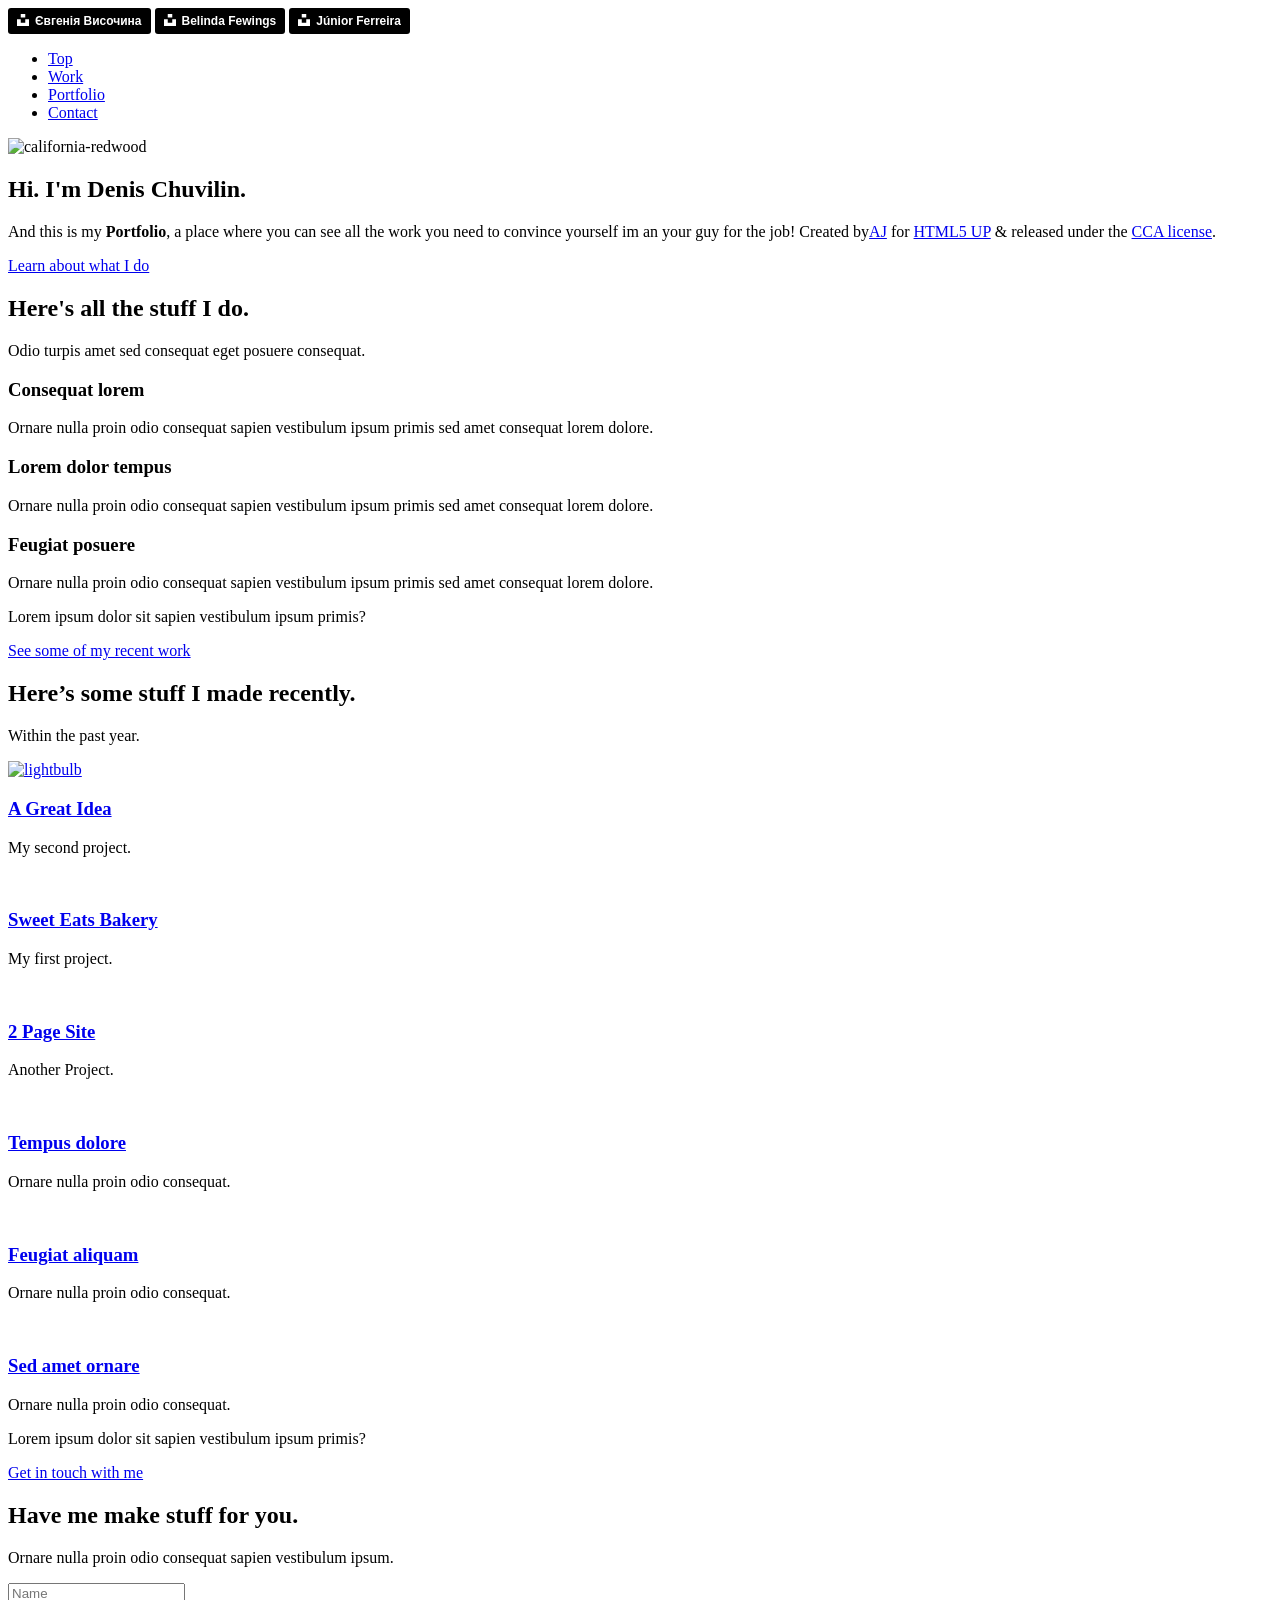
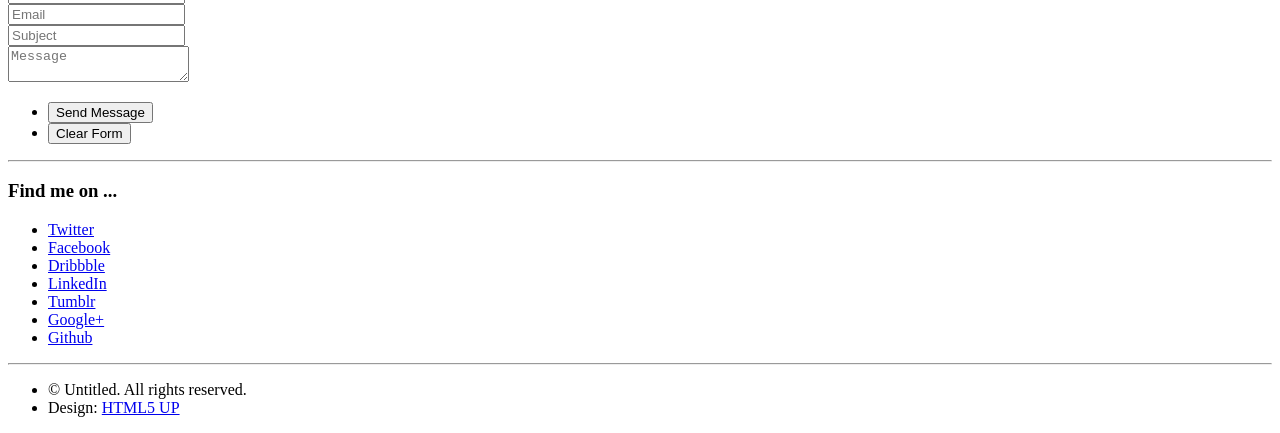
==== index.html @ 0f7bfb8d "Add files via upload" ====
<!DOCTYPE HTML>
<!--
	Miniport by HTML5 UP
	html5up.net | @ajlkn
	Free for personal and commercial use under the CCA 3.0 license (html5up.net/license)
-->
<html>

<head>
	<title>Miniport by HTML5 UP</title>
	<meta charset="utf-8" />
	<meta name="viewport" content="width=device-width, initial-scale=1, user-scalable=no" />
	<link rel="stylesheet" href="assets/css/main.css" />
	<a style="background-color:black;color:white;text-decoration:none;padding:4px 6px;font-family:-apple-system, BlinkMacSystemFont, &quot;San Francisco&quot;, &quot;Helvetica Neue&quot;, Helvetica, Ubuntu, Roboto, Noto, &quot;Segoe UI&quot;, Arial, sans-serif;font-size:12px;font-weight:bold;line-height:1.2;display:inline-block;border-radius:3px"
		href="https://unsplash.com/@eugenivy_reserv?utm_medium=referral&amp;utm_campaign=photographer-credit&amp;utm_content=creditBadge"
		target="_blank" rel="noopener noreferrer"
		title="Download free do whatever you want high-resolution photos from Євгенія Височина"><span
			style="display:inline-block;padding:2px 3px"><svg xmlns="http://www.w3.org/2000/svg"
				style="height:12px;width:auto;position:relative;vertical-align:middle;top:-2px;fill:white"
				viewBox="0 0 32 32">
				<title>unsplash-logo</title>
				<path d="M10 9V0h12v9H10zm12 5h10v18H0V14h10v9h12v-9z"></path>
			</svg></span><span style="display:inline-block;padding:2px 3px">Євгенія Височина</span></a>
	<a style="background-color:black;color:white;text-decoration:none;padding:4px 6px;font-family:-apple-system, BlinkMacSystemFont, &quot;San Francisco&quot;, &quot;Helvetica Neue&quot;, Helvetica, Ubuntu, Roboto, Noto, &quot;Segoe UI&quot;, Arial, sans-serif;font-size:12px;font-weight:bold;line-height:1.2;display:inline-block;border-radius:3px"
		href="https://unsplash.com/@bel2000a?utm_medium=referral&amp;utm_campaign=photographer-credit&amp;utm_content=creditBadge"
		target="_blank" rel="noopener noreferrer"
		title="Download free do whatever you want high-resolution photos from Belinda Fewings"><span
			style="display:inline-block;padding:2px 3px"><svg xmlns="http://www.w3.org/2000/svg"
				style="height:12px;width:auto;position:relative;vertical-align:middle;top:-2px;fill:white"
				viewBox="0 0 32 32">
				<title>unsplash-logo</title>
				<path d="M10 9V0h12v9H10zm12 5h10v18H0V14h10v9h12v-9z"></path>
			</svg></span><span style="display:inline-block;padding:2px 3px">Belinda Fewings</span></a>
	<a style="background-color:black;color:white;text-decoration:none;padding:4px 6px;font-family:-apple-system, BlinkMacSystemFont, &quot;San Francisco&quot;, &quot;Helvetica Neue&quot;, Helvetica, Ubuntu, Roboto, Noto, &quot;Segoe UI&quot;, Arial, sans-serif;font-size:12px;font-weight:bold;line-height:1.2;display:inline-block;border-radius:3px"
		href="https://unsplash.com/@juniorferreir_?utm_medium=referral&amp;utm_campaign=photographer-credit&amp;utm_content=creditBadge"
		target="_blank" rel="noopener noreferrer"
		title="Download free do whatever you want high-resolution photos from Júnior Ferreira"><span
			style="display:inline-block;padding:2px 3px"><svg xmlns="http://www.w3.org/2000/svg"
				style="height:12px;width:auto;position:relative;vertical-align:middle;top:-2px;fill:white"
				viewBox="0 0 32 32">
				<title>unsplash-logo</title>
				<path d="M10 9V0h12v9H10zm12 5h10v18H0V14h10v9h12v-9z"></path>
			</svg></span><span style="display:inline-block;padding:2px 3px">Júnior Ferreira</span></a>
</head>

<body class="is-preload">

	<!-- Nav -->
	<nav id="nav">
		<ul class="container">
			<li><a href="#top">Top</a></li>
			<li><a href="#work">Work</a></li>
			<li><a href="#portfolio">Portfolio</a></li>
			<li><a href="#contact">Contact</a></li>
		</ul>
	</nav>

	<!-- Home -->
	<article id="top" class="wrapper style1">
		<div class="container">
			<div class="row">
				<div class="col-4 col-5-large col-12-medium">
					<span class="image fit"><img src="images/tree.jpg" alt="california-redwood" /></span>
				</div>
				<div class="col-8 col-7-large col-12-medium">
					<header>
						<h1>Hi. I'm <strong>Denis Chuvilin</strong>.</h1>
					</header>
					<p>And this is my <strong>Portfolio</strong>, a place where you can see all the work you need to
						convince yourself im an your guy for the job! Created by<a
							href="http://twitter.com/ajlkn">AJ</a> for <a href="http://html5up.net">HTML5 UP</a> &amp;
						released under the <a href="http://html5up.net/license">CCA license</a>.</p>
					<a href="#work" class="button large scrolly">Learn about what I do</a>
				</div>
			</div>
		</div>
	</article>

	<!-- my Work -->
	<article id="work" class="wrapper style2">
		<div class="container">
			<header>
				<h2>Here's all the stuff I do.</h2>
				<p>Odio turpis amet sed consequat eget posuere consequat.</p>
			</header>
			<div class="row aln-center">
				<div class="col-4 col-6-medium col-12-small">
					<section class="box style1">
						<span class="icon featured fa-comments"></span>
						<h3>Consequat lorem</h3>
						<p>Ornare nulla proin odio consequat sapien vestibulum ipsum primis sed amet consequat lorem
							dolore.</p>
					</section>
				</div>
				<div class="col-4 col-6-medium col-12-small">
					<section class="box style1">
						<span class="icon solid featured fa-camera-retro"></span>
						<h3>Lorem dolor tempus</h3>
						<p>Ornare nulla proin odio consequat sapien vestibulum ipsum primis sed amet consequat lorem
							dolore.</p>
					</section>
				</div>
				<div class="col-4 col-6-medium col-12-small">
					<section class="box style1">
						<span class="icon featured fa-thumbs-up"></span>
						<h3>Feugiat posuere</h3>
						<p>Ornare nulla proin odio consequat sapien vestibulum ipsum primis sed amet consequat lorem
							dolore.</p>
					</section>
				</div>
			</div>
			<footer>
				<p>Lorem ipsum dolor sit sapien vestibulum ipsum primis?</p>
				<a href="#portfolio" class="button large scrolly">See some of my recent work</a>
			</footer>
		</div>
	</article>

	<!-- Portfolio -->
	<article id="portfolio" class="wrapper style3">
		<div class="container">
			<header>
				<h2>Here’s some stuff I made recently.</h2>
				<p>Within the past year.</p>
			</header>
			<div class="row">
				<div class="col-4 col-6-medium col-12-small">
					<article class="box style2">
						<a href="https://github.com/DenisChuvilin/responsive-web-design-I" class="image featured"><img
								src="images/lightbulb.jpg" alt="lightbulb" /></a>
						<h3><a href="#">A Great Idea</a></h3>
						<p>My second project.</p>
					</article>
				</div>
				<div class="col-4 col-6-medium col-12-small">
					<article class="box style2">
						<a href="https://codepen.io/denischuvilin/pen/MWYYoPj" class="image featured"><img
								src="images/cupcake.jpg" alt="" /></a>
						<h3><a href="#">Sweet Eats Bakery</a></h3>
						<p>My first project.</p>
					</article>
				</div>
				<div class="col-4 col-6-medium col-12-small">
					<article class="box style2">
						<a href="https://github.com/DenisChuvilin/Sprint-Challenge--User-Interface"
							class="image featured"><img src="images/two-car.jpg" alt="" /></a>
						<h3><a href="#">2 Page Site</a></h3>
						<p>Another Project.</p>
					</article>
				</div>
				<div class="col-4 col-6-medium col-12-small">
					<article class="box style2">
						<a href="#" class="image featured"><img src="images/pic04.jpg" alt="" /></a>
						<h3><a href="#">Tempus dolore</a></h3>
						<p>Ornare nulla proin odio consequat.</p>
					</article>
				</div>
				<div class="col-4 col-6-medium col-12-small">
					<article class="box style2">
						<a href="#" class="image featured"><img src="images/pic05.jpg" alt="" /></a>
						<h3><a href="#">Feugiat aliquam</a></h3>
						<p>Ornare nulla proin odio consequat.</p>
					</article>
				</div>
				<div class="col-4 col-6-medium col-12-small">
					<article class="box style2">
						<a href="#" class="image featured"><img src="images/pic06.jpg" alt="" /></a>
						<h3><a href="#">Sed amet ornare</a></h3>
						<p>Ornare nulla proin odio consequat.</p>
					</article>
				</div>
			</div>
			<footer>
				<p>Lorem ipsum dolor sit sapien vestibulum ipsum primis?</p>
				<a href="#contact" class="button large scrolly">Get in touch with me</a>
			</footer>
		</div>
	</article>

	<!-- Contact -->
	<article id="contact" class="wrapper style4">
		<div class="container medium">
			<header>
				<h2>Have me make stuff for you.</h2>
				<p>Ornare nulla proin odio consequat sapien vestibulum ipsum.</p>
			</header>
			<div class="row">
				<div class="col-12">
					<form method="post" action="#">
						<div class="row">
							<div class="col-6 col-12-small">
								<input type="text" name="name" id="name" placeholder="Name" />
							</div>
							<div class="col-6 col-12-small">
								<input type="text" name="email" id="email" placeholder="Email" />
							</div>
							<div class="col-12">
								<input type="text" name="subject" id="subject" placeholder="Subject" />
							</div>
							<div class="col-12">
								<textarea name="message" id="message" placeholder="Message"></textarea>
							</div>
							<div class="col-12">
								<ul class="actions">
									<li><input type="submit" value="Send Message" /></li>
									<li><input type="reset" value="Clear Form" class="alt" /></li>
								</ul>
							</div>
						</div>
					</form>
				</div>
				<div class="col-12">
					<hr />
					<h3>Find me on ...</h3>
					<ul class="social">
						<li><a href="#" class="icon brands fa-twitter"><span class="label">Twitter</span></a></li>
						<li><a href="#" class="icon brands fa-facebook-f"><span class="label">Facebook</span></a></li>
						<li><a href="#" class="icon brands fa-dribbble"><span class="label">Dribbble</span></a></li>
						<li><a href="#" class="icon brands fa-linkedin-in"><span class="label">LinkedIn</span></a></li>
						<li><a href="#" class="icon brands fa-tumblr"><span class="label">Tumblr</span></a></li>
						<li><a href="#" class="icon brands fa-google-plus"><span class="label">Google+</span></a></li>
						<li><a href="#" class="icon brands fa-github"><span class="label">Github</span></a></li>
						<!--
								<li><a href="#" class="icon solid fa-rss"><span>RSS</span></a></li>
								<li><a href="#" class="icon brands fa-instagram"><span>Instagram</span></a></li>
								<li><a href="#" class="icon brands fa-foursquare"><span>Foursquare</span></a></li>
								<li><a href="#" class="icon brands fa-skype"><span>Skype</span></a></li>
								<li><a href="#" class="icon brands fa-soundcloud"><span>Soundcloud</span></a></li>
								<li><a href="#" class="icon brands fa-youtube"><span>YouTube</span></a></li>
								<li><a href="#" class="icon brands fa-blogger"><span>Blogger</span></a></li>
								<li><a href="#" class="icon brands fa-flickr"><span>Flickr</span></a></li>
								<li><a href="#" class="icon brands fa-vimeo"><span>Vimeo</span></a></li>
								-->
					</ul>
					<hr />
				</div>
			</div>
			<footer>
				<ul id="copyright">
					<li>&copy; Untitled. All rights reserved.</li>
					<li>Design: <a href="http://html5up.net">HTML5 UP</a></li>
				</ul>
			</footer>
		</div>
	</article>

	<!-- Scripts -->
	<script src="assets/js/jquery.min.js"></script>
	<script src="assets/js/jquery.scrolly.min.js"></script>
	<script src="assets/js/browser.min.js"></script>
	<script src="assets/js/breakpoints.min.js"></script>
	<script src="assets/js/util.js"></script>
	<script src="assets/js/main.js"></script>

</body>

</html>
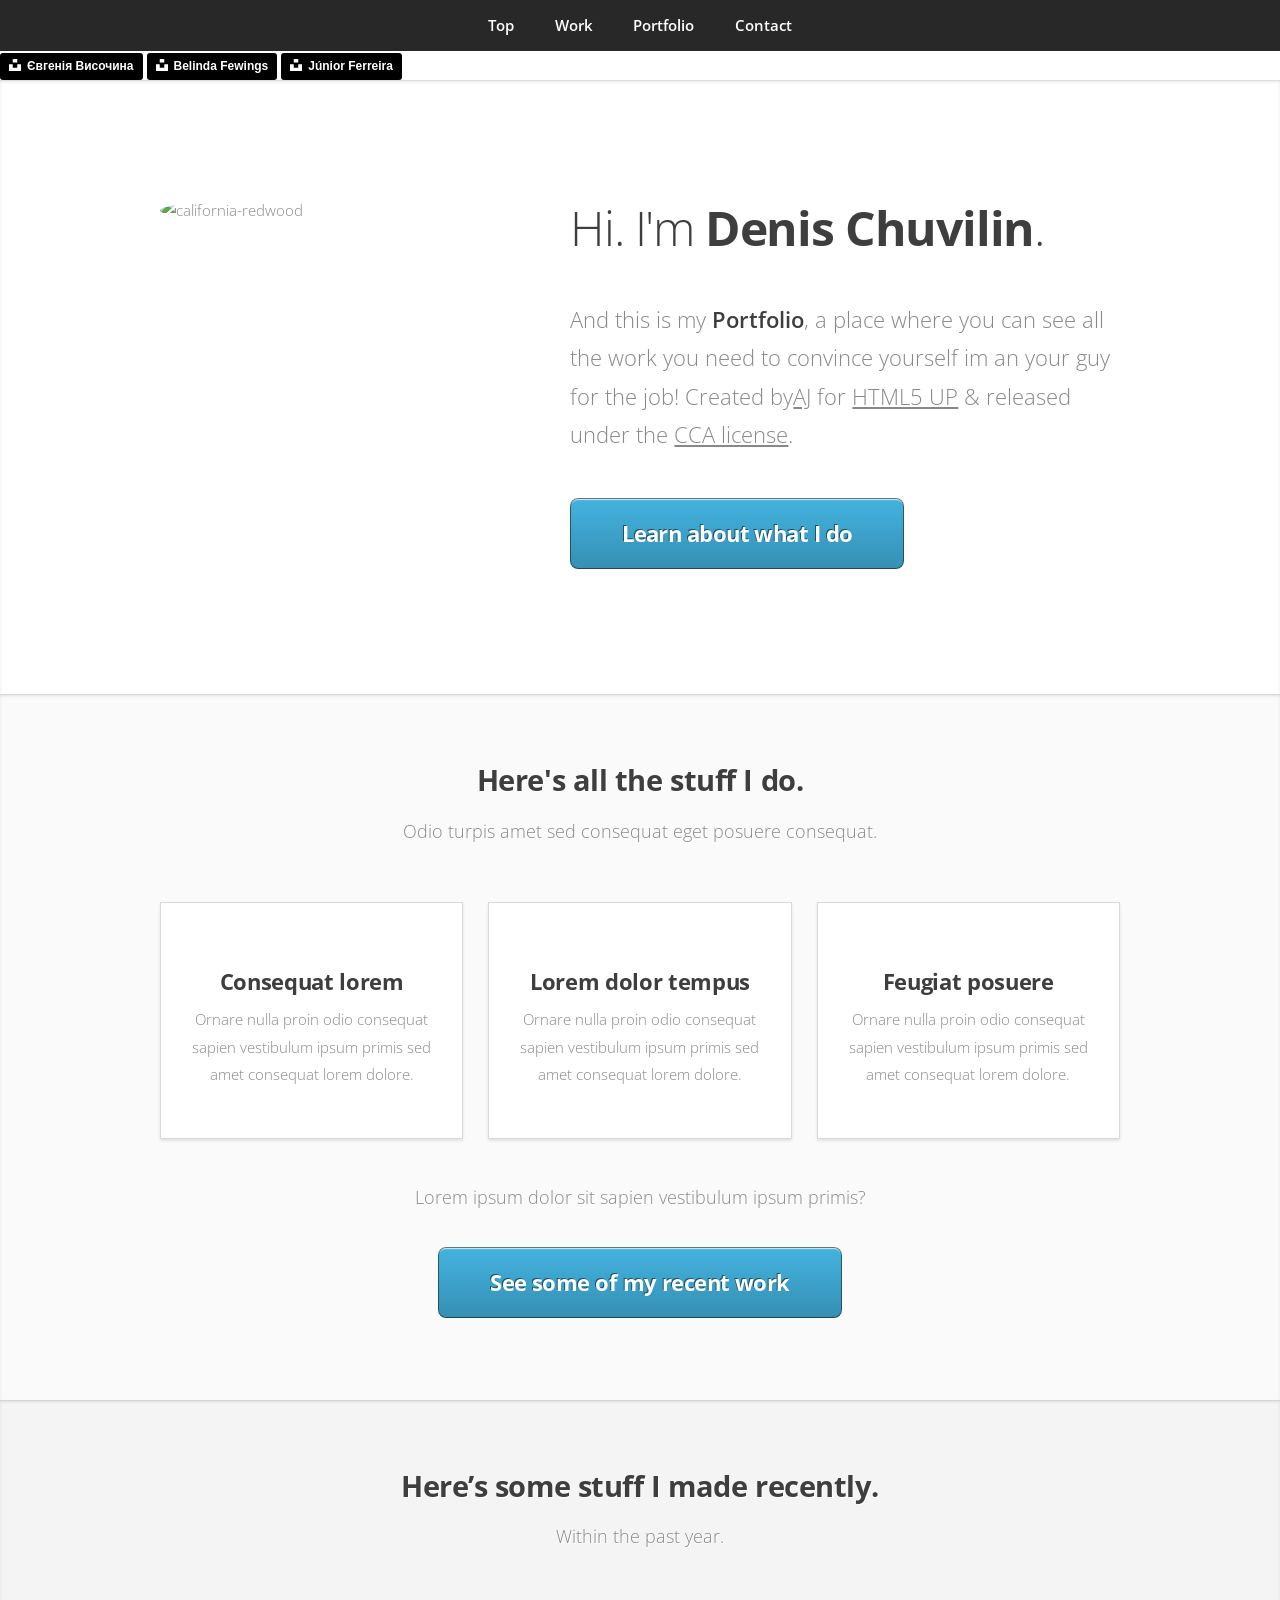
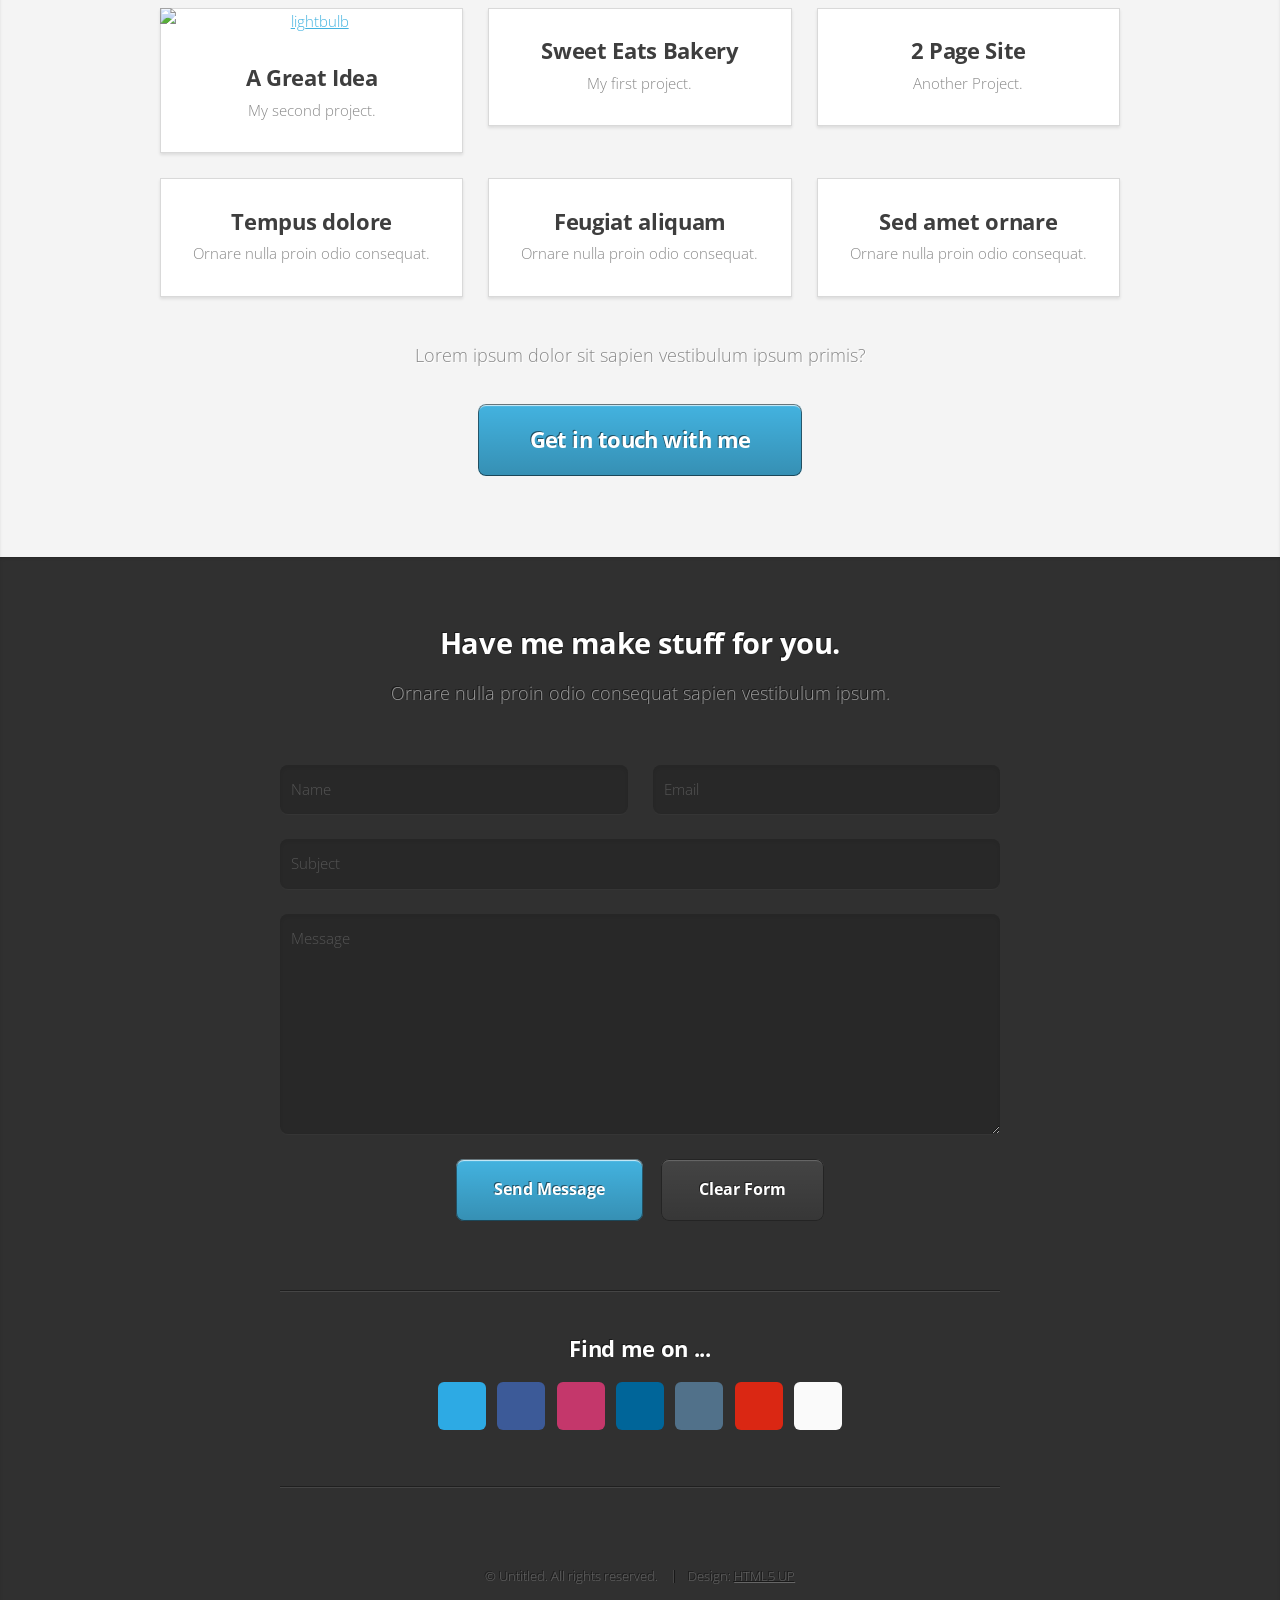
==== commit d26b9910: "Update index.html" ====
--- a/index.html
+++ b/index.html
@@ -10,7 +10,7 @@
 	<title>Miniport by HTML5 UP</title>
 	<meta charset="utf-8" />
 	<meta name="viewport" content="width=device-width, initial-scale=1, user-scalable=no" />
-	<link rel="stylesheet" href="assets/css/main.css" />
+	<link rel="stylesheet" href="main.css" />
 	<a style="background-color:black;color:white;text-decoration:none;padding:4px 6px;font-family:-apple-system, BlinkMacSystemFont, &quot;San Francisco&quot;, &quot;Helvetica Neue&quot;, Helvetica, Ubuntu, Roboto, Noto, &quot;Segoe UI&quot;, Arial, sans-serif;font-size:12px;font-weight:bold;line-height:1.2;display:inline-block;border-radius:3px"
 		href="https://unsplash.com/@eugenivy_reserv?utm_medium=referral&amp;utm_campaign=photographer-credit&amp;utm_content=creditBadge"
 		target="_blank" rel="noopener noreferrer"
@@ -254,4 +254,4 @@
 
 </body>
 
-</html>+</html>
--- a/main.css
+++ b/main.css
@@ -0,0 +1,2455 @@
+@import url("https://fonts.googleapis.com/css?family=Open+Sans:300,300italic,600,600italic,700");
+@import url("fontawesome-all.min.css");
+
+/*
+	Miniport by HTML5 UP
+	html5up.net | @ajlkn
+	Free for personal and commercial use under the CCA 3.0 license (html5up.net/license)
+*/
+
+html, body, div, span, applet, object,
+iframe, h1, h2, h3, h4, h5, h6, p, blockquote,
+pre, a, abbr, acronym, address, big, cite,
+code, del, dfn, em, img, ins, kbd, q, s, samp,
+small, strike, strong, sub, sup, tt, var, b,
+u, i, center, dl, dt, dd, ol, ul, li, fieldset,
+form, label, legend, table, caption, tbody,
+tfoot, thead, tr, th, td, article, aside,
+canvas, details, embed, figure, figcaption,
+footer, header, hgroup, menu, nav, output, ruby,
+section, summary, time, mark, audio, video {
+	margin: 0;
+	padding: 0;
+	border: 0;
+	font-size: 100%;
+	font: inherit;
+	vertical-align: baseline;}
+
+article, aside, details, figcaption, figure,
+footer, header, hgroup, menu, nav, section {
+	display: block;}
+
+body {
+	line-height: 1;
+}
+
+ol, ul {
+	list-style: none;
+}
+
+blockquote, q {
+	quotes: none;
+}
+
+	blockquote:before, blockquote:after, q:before, q:after {
+		content: '';
+		content: none;
+	}
+
+table {
+	border-collapse: collapse;
+	border-spacing: 0;
+}
+
+body {
+	-webkit-text-size-adjust: none;
+}
+
+mark {
+	background-color: transparent;
+	color: inherit;
+}
+
+input::-moz-focus-inner {
+	border: 0;
+	padding: 0;
+}
+
+input, select, textarea {
+	-moz-appearance: none;
+	-webkit-appearance: none;
+	-ms-appearance: none;
+	appearance: none;
+}
+
+/* Basic */
+
+	html {
+		box-sizing: border-box;
+	}
+
+	*, *:before, *:after {
+		box-sizing: inherit;
+	}
+
+	body {
+		padding-top: 3.5em;
+	}
+
+		body.is-preload *, body.is-preload *:before, body.is-preload *:after {
+			-moz-animation: none !important;
+			-webkit-animation: none !important;
+			-ms-animation: none !important;
+			animation: none !important;
+			-moz-transition: none !important;
+			-webkit-transition: none !important;
+			-ms-transition: none !important;
+			transition: none !important;
+		}
+
+	body, input, textarea, select {
+		font-family: 'Open Sans', sans-serif;
+		line-height: 1.85em;
+		color: #888;
+		font-weight: 300;
+		font-size: 13pt;
+	}
+
+	a {
+		-moz-transition: color .2s ease-in-out;
+		-webkit-transition: color .2s ease-in-out;
+		-ms-transition: color .2s ease-in-out;
+		transition: color .2s ease-in-out;
+		color: #43B3E0;
+		text-decoration: underline;
+	}
+
+		a:hover {
+			color: #43bff0 !important;
+		}
+
+		a img {
+			border: 0;
+		}
+
+	b, strong {
+		font-weight: 600;
+		color: #3e3e3e;
+	}
+
+	i, em {
+		font-style: italic;
+	}
+
+	sub {
+		position: relative;
+		top: 0.5em;
+		font-size: 0.8em;
+	}
+
+	sup {
+		position: relative;
+		top: -0.5em;
+		font-size: 0.8em;
+	}
+
+	blockquote {
+		border-left: solid 0.75em #eee;
+		padding: 1em 0 1em 1.5em;
+		font-style: italic;
+	}
+
+	h1, h2, h3, h4, h5, h6 {
+		color: #3e3e3e;
+		margin: 0 0 0.75em 0;
+	}
+
+	h1 a, h2 a, h3 a, h4 a, h5 a, h6 a {
+		text-decoration: none;
+		color: inherit;
+	}
+
+	h2, h3, h4, h5, h6 {
+		font-weight: 700;
+	}
+
+	h1 {
+		font-size: 3.25em;
+		letter-spacing: -0.025em;
+		font-weight: 300;
+	}
+
+		h1 strong {
+			font-weight: 700;
+		}
+
+	h2 {
+		font-size: 2em;
+		letter-spacing: -0.015em;
+	}
+
+	h3 {
+		font-size: 1.5em;
+		letter-spacing: -0.015em;
+	}
+
+	em, i {
+		font-style: italic;
+	}
+
+	br.clear {
+		clear: both;
+	}
+
+	hr {
+		border: 0;
+		border-top: solid 1px #444;
+		border-top-color: rgba(0, 0, 0, 0.35);
+		box-shadow: 0px 1px 0px 0px rgba(255, 255, 255, 0.1);
+		height: 1px;
+		margin: 3em 0;
+	}
+
+	p, ul, ol, dl, table {
+		margin-bottom: 2em;
+	}
+
+	header {
+		margin: 0 0 3em 0;
+	}
+
+		header > p {
+			font-size: 1.25em;
+			margin: 0;
+		}
+
+	footer {
+		margin: 3em 0 0 0;
+	}
+
+		footer > p {
+			font-size: 1.25em;
+		}
+
+/* Container */
+
+	.container {
+		margin: 0 auto;
+		max-width: calc(100% - 50px);
+		width: 1200px;
+	}
+
+		.container.medium {
+			width: 900px;
+		}
+
+		@media screen and (max-width: 1680px) {
+
+			.container {
+				width: 1200px;
+			}
+
+				.container.medium {
+					width: 900px;
+				}
+
+		}
+
+		@media screen and (max-width: 1280px) {
+
+			.container {
+				width: 960px;
+			}
+
+				.container.medium {
+					width: 720px;
+				}
+
+		}
+
+		@media screen and (max-width: 980px) {
+
+			.container {
+				width: 100%;
+			}
+
+				.container.medium {
+					width: 75%;
+				}
+
+		}
+
+		@media screen and (max-width: 736px) {
+
+			.container {
+				width: 100%;
+				max-width: calc(100% - 30px);
+			}
+
+				.container.medium {
+					width: 100%;
+				}
+
+		}
+
+/* Row */
+
+	.row {
+		display: flex;
+		flex-wrap: wrap;
+		align-items: center;
+		box-sizing: border-box;
+		align-items: stretch;
+	}
+
+		.row > * {
+			box-sizing: border-box;
+		}
+
+		.row.gtr-uniform > * > :last-child {
+			margin-bottom: 0;
+		}
+
+		.row.aln-left {
+			justify-content: flex-start;
+		}
+
+		.row.aln-center {
+			justify-content: center;
+		}
+
+		.row.aln-right {
+			justify-content: flex-end;
+		}
+
+		.row.aln-top {
+			align-items: flex-start;
+		}
+
+		.row.aln-middle {
+			align-items: center;
+		}
+
+		.row.aln-bottom {
+			align-items: flex-end;
+		}
+
+		.row > .imp {
+			order: -1;
+		}
+
+		.row > .col-1 {
+			width: 8.33333%;
+		}
+
+		.row > .off-1 {
+			margin-left: 8.33333%;
+		}
+
+		.row > .col-2 {
+			width: 16.66667%;
+		}
+
+		.row > .off-2 {
+			margin-left: 16.66667%;
+		}
+
+		.row > .col-3 {
+			width: 25%;
+		}
+
+		.row > .off-3 {
+			margin-left: 25%;
+		}
+
+		.row > .col-4 {
+			width: 33.33333%;
+		}
+
+		.row > .off-4 {
+			margin-left: 33.33333%;
+		}
+
+		.row > .col-5 {
+			width: 41.66667%;
+		}
+
+		.row > .off-5 {
+			margin-left: 41.66667%;
+		}
+
+		.row > .col-6 {
+			width: 50%;
+		}
+
+		.row > .off-6 {
+			margin-left: 50%;
+		}
+
+		.row > .col-7 {
+			width: 58.33333%;
+		}
+
+		.row > .off-7 {
+			margin-left: 58.33333%;
+		}
+
+		.row > .col-8 {
+			width: 66.66667%;
+		}
+
+		.row > .off-8 {
+			margin-left: 66.66667%;
+		}
+
+		.row > .col-9 {
+			width: 75%;
+		}
+
+		.row > .off-9 {
+			margin-left: 75%;
+		}
+
+		.row > .col-10 {
+			width: 83.33333%;
+		}
+
+		.row > .off-10 {
+			margin-left: 83.33333%;
+		}
+
+		.row > .col-11 {
+			width: 91.66667%;
+		}
+
+		.row > .off-11 {
+			margin-left: 91.66667%;
+		}
+
+		.row > .col-12 {
+			width: 100%;
+		}
+
+		.row > .off-12 {
+			margin-left: 100%;
+		}
+
+		.row.gtr-0 {
+			margin-top: 0px;
+			margin-left: 0px;
+		}
+
+			.row.gtr-0 > * {
+				padding: 0px 0 0 0px;
+			}
+
+			.row.gtr-0.gtr-uniform {
+				margin-top: 0px;
+			}
+
+				.row.gtr-0.gtr-uniform > * {
+					padding-top: 0px;
+				}
+
+		.row.gtr-25 {
+			margin-top: -6.25px;
+			margin-left: -6.25px;
+		}
+
+			.row.gtr-25 > * {
+				padding: 6.25px 0 0 6.25px;
+			}
+
+			.row.gtr-25.gtr-uniform {
+				margin-top: -6.25px;
+			}
+
+				.row.gtr-25.gtr-uniform > * {
+					padding-top: 6.25px;
+				}
+
+		.row.gtr-50 {
+			margin-top: -12.5px;
+			margin-left: -12.5px;
+		}
+
+			.row.gtr-50 > * {
+				padding: 12.5px 0 0 12.5px;
+			}
+
+			.row.gtr-50.gtr-uniform {
+				margin-top: -12.5px;
+			}
+
+				.row.gtr-50.gtr-uniform > * {
+					padding-top: 12.5px;
+				}
+
+		.row {
+			margin-top: -25px;
+			margin-left: -25px;
+		}
+
+			.row > * {
+				padding: 25px 0 0 25px;
+			}
+
+			.row.gtr-uniform {
+				margin-top: -25px;
+			}
+
+				.row.gtr-uniform > * {
+					padding-top: 25px;
+				}
+
+		.row.gtr-150 {
+			margin-top: -37.5px;
+			margin-left: -37.5px;
+		}
+
+			.row.gtr-150 > * {
+				padding: 37.5px 0 0 37.5px;
+			}
+
+			.row.gtr-150.gtr-uniform {
+				margin-top: -37.5px;
+			}
+
+				.row.gtr-150.gtr-uniform > * {
+					padding-top: 37.5px;
+				}
+
+		.row.gtr-200 {
+			margin-top: -50px;
+			margin-left: -50px;
+		}
+
+			.row.gtr-200 > * {
+				padding: 50px 0 0 50px;
+			}
+
+			.row.gtr-200.gtr-uniform {
+				margin-top: -50px;
+			}
+
+				.row.gtr-200.gtr-uniform > * {
+					padding-top: 50px;
+				}
+
+		@media screen and (max-width: 1680px) {
+
+			.row {
+				display: flex;
+				flex-wrap: wrap;
+				box-sizing: border-box;
+				align-items: stretch;
+			}
+
+				.row > * {
+					box-sizing: border-box;
+				}
+
+				.row.gtr-uniform > * > :last-child {
+					margin-bottom: 0;
+				}
+
+				.row.aln-left {
+					justify-content: flex-start;
+				}
+
+				.row.aln-center {
+					justify-content: center;
+				}
+
+				.row.aln-right {
+					justify-content: flex-end;
+				}
+
+				.row.aln-top {
+					align-items: flex-start;
+				}
+
+				.row.aln-middle {
+					align-items: center;
+				}
+
+				.row.aln-bottom {
+					align-items: flex-end;
+				}
+
+				.row > .imp-xlarge {
+					order: -1;
+				}
+
+				.row > .col-1-xlarge {
+					width: 8.33333%;
+				}
+
+				.row > .off-1-xlarge {
+					margin-left: 8.33333%;
+				}
+
+				.row > .col-2-xlarge {
+					width: 16.66667%;
+				}
+
+				.row > .off-2-xlarge {
+					margin-left: 16.66667%;
+				}
+
+				.row > .col-3-xlarge {
+					width: 25%;
+				}
+
+				.row > .off-3-xlarge {
+					margin-left: 25%;
+				}
+
+				.row > .col-4-xlarge {
+					width: 33.33333%;
+				}
+
+				.row > .off-4-xlarge {
+					margin-left: 33.33333%;
+				}
+
+				.row > .col-5-xlarge {
+					width: 41.66667%;
+				}
+
+				.row > .off-5-xlarge {
+					margin-left: 41.66667%;
+				}
+
+				.row > .col-6-xlarge {
+					width: 50%;
+				}
+
+				.row > .off-6-xlarge {
+					margin-left: 50%;
+				}
+
+				.row > .col-7-xlarge {
+					width: 58.33333%;
+				}
+
+				.row > .off-7-xlarge {
+					margin-left: 58.33333%;
+				}
+
+				.row > .col-8-xlarge {
+					width: 66.66667%;
+				}
+
+				.row > .off-8-xlarge {
+					margin-left: 66.66667%;
+				}
+
+				.row > .col-9-xlarge {
+					width: 75%;
+				}
+
+				.row > .off-9-xlarge {
+					margin-left: 75%;
+				}
+
+				.row > .col-10-xlarge {
+					width: 83.33333%;
+				}
+
+				.row > .off-10-xlarge {
+					margin-left: 83.33333%;
+				}
+
+				.row > .col-11-xlarge {
+					width: 91.66667%;
+				}
+
+				.row > .off-11-xlarge {
+					margin-left: 91.66667%;
+				}
+
+				.row > .col-12-xlarge {
+					width: 100%;
+				}
+
+				.row > .off-12-xlarge {
+					margin-left: 100%;
+				}
+
+				.row.gtr-0 {
+					margin-top: 0px;
+					margin-left: 0px;
+				}
+
+					.row.gtr-0 > * {
+						padding: 0px 0 0 0px;
+					}
+
+					.row.gtr-0.gtr-uniform {
+						margin-top: 0px;
+					}
+
+						.row.gtr-0.gtr-uniform > * {
+							padding-top: 0px;
+						}
+
+				.row.gtr-25 {
+					margin-top: -6.25px;
+					margin-left: -6.25px;
+				}
+
+					.row.gtr-25 > * {
+						padding: 6.25px 0 0 6.25px;
+					}
+
+					.row.gtr-25.gtr-uniform {
+						margin-top: -6.25px;
+					}
+
+						.row.gtr-25.gtr-uniform > * {
+							padding-top: 6.25px;
+						}
+
+				.row.gtr-50 {
+					margin-top: -12.5px;
+					margin-left: -12.5px;
+				}
+
+					.row.gtr-50 > * {
+						padding: 12.5px 0 0 12.5px;
+					}
+
+					.row.gtr-50.gtr-uniform {
+						margin-top: -12.5px;
+					}
+
+						.row.gtr-50.gtr-uniform > * {
+							padding-top: 12.5px;
+						}
+
+				.row {
+					margin-top: -25px;
+					margin-left: -25px;
+				}
+
+					.row > * {
+						padding: 25px 0 0 25px;
+					}
+
+					.row.gtr-uniform {
+						margin-top: -25px;
+					}
+
+						.row.gtr-uniform > * {
+							padding-top: 25px;
+						}
+
+				.row.gtr-150 {
+					margin-top: -37.5px;
+					margin-left: -37.5px;
+				}
+
+					.row.gtr-150 > * {
+						padding: 37.5px 0 0 37.5px;
+					}
+
+					.row.gtr-150.gtr-uniform {
+						margin-top: -37.5px;
+					}
+
+						.row.gtr-150.gtr-uniform > * {
+							padding-top: 37.5px;
+						}
+
+				.row.gtr-200 {
+					margin-top: -50px;
+					margin-left: -50px;
+				}
+
+					.row.gtr-200 > * {
+						padding: 50px 0 0 50px;
+					}
+
+					.row.gtr-200.gtr-uniform {
+						margin-top: -50px;
+					}
+
+						.row.gtr-200.gtr-uniform > * {
+							padding-top: 50px;
+						}
+
+		}
+
+		@media screen and (max-width: 1280px) {
+
+			.row {
+				display: flex;
+				flex-wrap: wrap;
+				box-sizing: border-box;
+				align-items: stretch;
+			}
+
+				.row > * {
+					box-sizing: border-box;
+				}
+
+				.row.gtr-uniform > * > :last-child {
+					margin-bottom: 0;
+				}
+
+				.row.aln-left {
+					justify-content: flex-start;
+				}
+
+				.row.aln-center {
+					justify-content: center;
+				}
+
+				.row.aln-right {
+					justify-content: flex-end;
+				}
+
+				.row.aln-top {
+					align-items: flex-start;
+				}
+
+				.row.aln-middle {
+					align-items: center;
+				}
+
+				.row.aln-bottom {
+					align-items: flex-end;
+				}
+
+				.row > .imp-large {
+					order: -1;
+				}
+
+				.row > .col-1-large {
+					width: 8.33333%;
+				}
+
+				.row > .off-1-large {
+					margin-left: 8.33333%;
+				}
+
+				.row > .col-2-large {
+					width: 16.66667%;
+				}
+
+				.row > .off-2-large {
+					margin-left: 16.66667%;
+				}
+
+				.row > .col-3-large {
+					width: 25%;
+				}
+
+				.row > .off-3-large {
+					margin-left: 25%;
+				}
+
+				.row > .col-4-large {
+					width: 33.33333%;
+				}
+
+				.row > .off-4-large {
+					margin-left: 33.33333%;
+				}
+
+				.row > .col-5-large {
+					width: 41.66667%;
+				}
+
+				.row > .off-5-large {
+					margin-left: 41.66667%;
+				}
+
+				.row > .col-6-large {
+					width: 50%;
+				}
+
+				.row > .off-6-large {
+					margin-left: 50%;
+				}
+
+				.row > .col-7-large {
+					width: 58.33333%;
+				}
+
+				.row > .off-7-large {
+					margin-left: 58.33333%;
+				}
+
+				.row > .col-8-large {
+					width: 66.66667%;
+				}
+
+				.row > .off-8-large {
+					margin-left: 66.66667%;
+				}
+
+				.row > .col-9-large {
+					width: 75%;
+				}
+
+				.row > .off-9-large {
+					margin-left: 75%;
+				}
+
+				.row > .col-10-large {
+					width: 83.33333%;
+				}
+
+				.row > .off-10-large {
+					margin-left: 83.33333%;
+				}
+
+				.row > .col-11-large {
+					width: 91.66667%;
+				}
+
+				.row > .off-11-large {
+					margin-left: 91.66667%;
+				}
+
+				.row > .col-12-large {
+					width: 100%;
+				}
+
+				.row > .off-12-large {
+					margin-left: 100%;
+				}
+
+				.row.gtr-0 {
+					margin-top: 0px;
+					margin-left: 0px;
+				}
+
+					.row.gtr-0 > * {
+						padding: 0px 0 0 0px;
+					}
+
+					.row.gtr-0.gtr-uniform {
+						margin-top: 0px;
+					}
+
+						.row.gtr-0.gtr-uniform > * {
+							padding-top: 0px;
+						}
+
+				.row.gtr-25 {
+					margin-top: -6.25px;
+					margin-left: -6.25px;
+				}
+
+					.row.gtr-25 > * {
+						padding: 6.25px 0 0 6.25px;
+					}
+
+					.row.gtr-25.gtr-uniform {
+						margin-top: -6.25px;
+					}
+
+						.row.gtr-25.gtr-uniform > * {
+							padding-top: 6.25px;
+						}
+
+				.row.gtr-50 {
+					margin-top: -12.5px;
+					margin-left: -12.5px;
+				}
+
+					.row.gtr-50 > * {
+						padding: 12.5px 0 0 12.5px;
+					}
+
+					.row.gtr-50.gtr-uniform {
+						margin-top: -12.5px;
+					}
+
+						.row.gtr-50.gtr-uniform > * {
+							padding-top: 12.5px;
+						}
+
+				.row {
+					margin-top: -25px;
+					margin-left: -25px;
+				}
+
+					.row > * {
+						padding: 25px 0 0 25px;
+					}
+
+					.row.gtr-uniform {
+						margin-top: -25px;
+					}
+
+						.row.gtr-uniform > * {
+							padding-top: 25px;
+						}
+
+				.row.gtr-150 {
+					margin-top: -37.5px;
+					margin-left: -37.5px;
+				}
+
+					.row.gtr-150 > * {
+						padding: 37.5px 0 0 37.5px;
+					}
+
+					.row.gtr-150.gtr-uniform {
+						margin-top: -37.5px;
+					}
+
+						.row.gtr-150.gtr-uniform > * {
+							padding-top: 37.5px;
+						}
+
+				.row.gtr-200 {
+					margin-top: -50px;
+					margin-left: -50px;
+				}
+
+					.row.gtr-200 > * {
+						padding: 50px 0 0 50px;
+					}
+
+					.row.gtr-200.gtr-uniform {
+						margin-top: -50px;
+					}
+
+						.row.gtr-200.gtr-uniform > * {
+							padding-top: 50px;
+						}
+
+		}
+
+		@media screen and (max-width: 980px) {
+
+			.row {
+				display: flex;
+				flex-wrap: wrap;
+				box-sizing: border-box;
+				align-items: stretch;
+			}
+
+				.row > * {
+					box-sizing: border-box;
+				}
+
+				.row.gtr-uniform > * > :last-child {
+					margin-bottom: 0;
+				}
+
+				.row.aln-left {
+					justify-content: flex-start;
+				}
+
+				.row.aln-center {
+					justify-content: center;
+				}
+
+				.row.aln-right {
+					justify-content: flex-end;
+				}
+
+				.row.aln-top {
+					align-items: flex-start;
+				}
+
+				.row.aln-middle {
+					align-items: center;
+				}
+
+				.row.aln-bottom {
+					align-items: flex-end;
+				}
+
+				.row > .imp-medium {
+					order: -1;
+				}
+
+				.row > .col-1-medium {
+					width: 8.33333%;
+				}
+
+				.row > .off-1-medium {
+					margin-left: 8.33333%;
+				}
+
+				.row > .col-2-medium {
+					width: 16.66667%;
+				}
+
+				.row > .off-2-medium {
+					margin-left: 16.66667%;
+				}
+
+				.row > .col-3-medium {
+					width: 25%;
+				}
+
+				.row > .off-3-medium {
+					margin-left: 25%;
+				}
+
+				.row > .col-4-medium {
+					width: 33.33333%;
+				}
+
+				.row > .off-4-medium {
+					margin-left: 33.33333%;
+				}
+
+				.row > .col-5-medium {
+					width: 41.66667%;
+				}
+
+				.row > .off-5-medium {
+					margin-left: 41.66667%;
+				}
+
+				.row > .col-6-medium {
+					width: 50%;
+				}
+
+				.row > .off-6-medium {
+					margin-left: 50%;
+				}
+
+				.row > .col-7-medium {
+					width: 58.33333%;
+				}
+
+				.row > .off-7-medium {
+					margin-left: 58.33333%;
+				}
+
+				.row > .col-8-medium {
+					width: 66.66667%;
+				}
+
+				.row > .off-8-medium {
+					margin-left: 66.66667%;
+				}
+
+				.row > .col-9-medium {
+					width: 75%;
+				}
+
+				.row > .off-9-medium {
+					margin-left: 75%;
+				}
+
+				.row > .col-10-medium {
+					width: 83.33333%;
+				}
+
+				.row > .off-10-medium {
+					margin-left: 83.33333%;
+				}
+
+				.row > .col-11-medium {
+					width: 91.66667%;
+				}
+
+				.row > .off-11-medium {
+					margin-left: 91.66667%;
+				}
+
+				.row > .col-12-medium {
+					width: 100%;
+					border-radius: 50%;
+					height: 100px;
+					width: 100px;
+					overflow: hidden;
+					display: flex;
+					justify-content: center;
+					align-items: center;	
+				}
+
+				.row > .off-12-medium {
+					margin-left: 100%;
+				}
+
+				.row.gtr-0 {
+					margin-top: 0px;
+					margin-left: 0px;
+				}
+
+					.row.gtr-0 > * {
+						padding: 0px 0 0 0px;
+					}
+
+					.row.gtr-0.gtr-uniform {
+						margin-top: 0px;
+					}
+
+						.row.gtr-0.gtr-uniform > * {
+							padding-top: 0px;
+						}
+
+				.row.gtr-25 {
+					margin-top: -6.25px;
+					margin-left: -6.25px;
+				}
+
+					.row.gtr-25 > * {
+						padding: 6.25px 0 0 6.25px;
+					}
+
+					.row.gtr-25.gtr-uniform {
+						margin-top: -6.25px;
+					}
+
+						.row.gtr-25.gtr-uniform > * {
+							padding-top: 6.25px;
+						}
+
+				.row.gtr-50 {
+					margin-top: -12.5px;
+					margin-left: -12.5px;
+				}
+
+					.row.gtr-50 > * {
+						padding: 12.5px 0 0 12.5px;
+					}
+
+					.row.gtr-50.gtr-uniform {
+						margin-top: -12.5px;
+					}
+
+						.row.gtr-50.gtr-uniform > * {
+							padding-top: 12.5px;
+						}
+
+				.row {
+					margin-top: -25px;
+					margin-left: -25px;
+				}
+
+					.row > * {
+						padding: 25px 0 0 25px;
+					}
+
+					.row.gtr-uniform {
+						margin-top: -25px;
+					}
+
+						.row.gtr-uniform > * {
+							padding-top: 25px;
+						}
+
+				.row.gtr-150 {
+					margin-top: -37.5px;
+					margin-left: -37.5px;
+				}
+
+					.row.gtr-150 > * {
+						padding: 37.5px 0 0 37.5px;
+					}
+
+					.row.gtr-150.gtr-uniform {
+						margin-top: -37.5px;
+					}
+
+						.row.gtr-150.gtr-uniform > * {
+							padding-top: 37.5px;
+						}
+
+				.row.gtr-200 {
+					margin-top: -50px;
+					margin-left: -50px;
+				}
+
+					.row.gtr-200 > * {
+						padding: 50px 0 0 50px;
+					}
+
+					.row.gtr-200.gtr-uniform {
+						margin-top: -50px;
+					}
+
+						.row.gtr-200.gtr-uniform > * {
+							padding-top: 50px;
+						}
+
+		}
+
+		@media screen and (max-width: 736px) {
+
+			.row {
+				display: flex;
+				flex-wrap: wrap;
+				box-sizing: border-box;
+				align-items: stretch;
+			}
+
+				.row > * {
+					box-sizing: border-box;
+				}
+
+				.row.gtr-uniform > * > :last-child {
+					margin-bottom: 0;
+				}
+
+				.row.aln-left {
+					justify-content: flex-start;
+				}
+
+				.row.aln-center {
+					justify-content: center;
+				}
+
+				.row.aln-right {
+					justify-content: flex-end;
+				}
+
+				.row.aln-top {
+					align-items: flex-start;
+				}
+
+				.row.aln-middle {
+					align-items: center;
+				}
+
+				.row.aln-bottom {
+					align-items: flex-end;
+				}
+
+				.row > .imp-small {
+					order: -1;
+				}
+
+				.row > .col-1-small {
+					width: 8.33333%;
+				}
+
+				.row > .off-1-small {
+					margin-left: 8.33333%;
+				}
+
+				.row > .col-2-small {
+					width: 16.66667%;
+				}
+
+				.row > .off-2-small {
+					margin-left: 16.66667%;
+				}
+
+				.row > .col-3-small {
+					width: 25%;
+				}
+
+				.row > .off-3-small {
+					margin-left: 25%;
+				}
+
+				.row > .col-4-small {
+					width: 33.33333%;
+				}
+
+				.row > .off-4-small {
+					margin-left: 33.33333%;
+				}
+
+				.row > .col-5-small {
+					width: 41.66667%;
+				}
+
+				.row > .off-5-small {
+					margin-left: 41.66667%;
+				}
+
+				.row > .col-6-small {
+					width: 50%;
+				}
+
+				.row > .off-6-small {
+					margin-left: 50%;
+				}
+
+				.row > .col-7-small {
+					width: 58.33333%;
+				}
+
+				.row > .off-7-small {
+					margin-left: 58.33333%;
+				}
+
+				.row > .col-8-small {
+					width: 66.66667%;
+				}
+
+				.row > .off-8-small {
+					margin-left: 66.66667%;
+				}
+
+				.row > .col-9-small {
+					width: 75%;
+				}
+
+				.row > .off-9-small {
+					margin-left: 75%;
+				}
+
+				.row > .col-10-small {
+					width: 83.33333%;
+				}
+
+				.row > .off-10-small {
+					margin-left: 83.33333%;
+				}
+
+				.row > .col-11-small {
+					width: 91.66667%;
+				}
+
+				.row > .off-11-small {
+					margin-left: 91.66667%;
+				}
+
+				.row > .col-12-small {
+					width: 100%;
+				}
+
+				.row > .off-12-small {
+					margin-left: 100%;
+				}
+
+				.row.gtr-0 {
+					margin-top: 0px;
+					margin-left: 0px;
+				}
+
+					.row.gtr-0 > * {
+						padding: 0px 0 0 0px;
+					}
+
+					.row.gtr-0.gtr-uniform {
+						margin-top: 0px;
+					}
+
+						.row.gtr-0.gtr-uniform > * {
+							padding-top: 0px;
+						}
+
+				.row.gtr-25 {
+					margin-top: -3.75px;
+					margin-left: -3.75px;
+				}
+
+					.row.gtr-25 > * {
+						padding: 3.75px 0 0 3.75px;
+					}
+
+					.row.gtr-25.gtr-uniform {
+						margin-top: -3.75px;
+					}
+
+						.row.gtr-25.gtr-uniform > * {
+							padding-top: 3.75px;
+						}
+
+				.row.gtr-50 {
+					margin-top: -7.5px;
+					margin-left: -7.5px;
+				}
+
+					.row.gtr-50 > * {
+						padding: 7.5px 0 0 7.5px;
+					}
+
+					.row.gtr-50.gtr-uniform {
+						margin-top: -7.5px;
+					}
+
+						.row.gtr-50.gtr-uniform > * {
+							padding-top: 7.5px;
+						}
+
+				.row {
+					margin-top: -15px;
+					margin-left: -15px;
+				}
+
+					.row > * {
+						padding: 15px 0 0 15px;
+					}
+
+					.row.gtr-uniform {
+						margin-top: -15px;
+					}
+
+						.row.gtr-uniform > * {
+							padding-top: 15px;
+						}
+
+				.row.gtr-150 {
+					margin-top: -22.5px;
+					margin-left: -22.5px;
+				}
+
+					.row.gtr-150 > * {
+						padding: 22.5px 0 0 22.5px;
+					}
+
+					.row.gtr-150.gtr-uniform {
+						margin-top: -22.5px;
+					}
+
+						.row.gtr-150.gtr-uniform > * {
+							padding-top: 22.5px;
+						}
+
+				.row.gtr-200 {
+					margin-top: -30px;
+					margin-left: -30px;
+				}
+
+					.row.gtr-200 > * {
+						padding: 30px 0 0 30px;
+					}
+
+					.row.gtr-200.gtr-uniform {
+						margin-top: -30px;
+					}
+
+						.row.gtr-200.gtr-uniform > * {
+							padding-top: 30px;
+						}
+
+		}
+
+/* Form */
+
+	form label {
+		color: #3e3e3e;
+		font-weight: 700;
+		display: block;
+		margin: 0 0 0.5em 0;
+	}
+
+	form input[type=text],
+	form input[type=email],
+	form input[type=password],
+	form select,
+	form textarea {
+		-moz-transition: background .2s ease-in-out, box-shadow .2s ease-in-out;
+		-webkit-transition: background .2s ease-in-out, box-shadow .2s ease-in-out;
+		-ms-transition: background .2s ease-in-out, box-shadow .2s ease-in-out;
+		transition: background .2s ease-in-out, box-shadow .2s ease-in-out;
+		-webkit-appearance: none;
+		display: block;
+		border: 0;
+		padding: 0.75em;
+		font-size: 1em;
+		border-radius: 8px;
+		border: solid 1px #ddd;
+		background: #fff;
+		color: #bbb;
+		box-shadow: inset 0px 2px 3px 1px rgba(0, 0, 0, 0.05), 0px 1px 0px 0px rgba(255, 255, 255, 0.025);
+		width: 100%;
+	}
+
+		form input[type=text]:focus,
+		form input[type=email]:focus,
+		form input[type=password]:focus,
+		form select:focus,
+		form textarea:focus {
+			background: #fafafa;
+			box-shadow: inset 0px 2px 5px 0px rgba(0, 0, 0, 0.05), 0px 1px 0px 0px rgba(255, 255, 255, 0.025), inset 0px 0px 2px 1px #43bff0;
+		}
+
+	form textarea {
+		height: 15em;
+	}
+
+	form .actions:last-child {
+		margin-bottom: 0;
+	}
+
+	form ::-webkit-input-placeholder {
+		color: #555 !important;
+	}
+
+	form :-moz-placeholder {
+		color: #555 !important;
+	}
+
+	form ::-moz-placeholder {
+		color: #555 !important;
+	}
+
+	form :-ms-input-placeholder {
+		color: #555 !important;
+	}
+
+	form ::-moz-focus-inner {
+		border: 0;
+	}
+
+/* Tables */
+
+	table {
+		width: 100%;
+	}
+
+		table.default {
+			width: 100%;
+		}
+
+			table.default tr {
+				border-top: solid 1px #eee;
+			}
+
+				table.default tr:first-child {
+					border-top: 0;
+				}
+
+			table.default td {
+				padding: 0.5em 1em 0.5em 1em;
+			}
+
+			table.default th {
+				text-align: left;
+				padding: 0.5em 1em 0.5em 1em;
+				font-weight: 600;
+				margin: 0 0 1em 0;
+			}
+
+			table.default thead {
+				background: #4f4f4f;
+				color: #fff;
+			}
+
+/* Section/Article */
+
+	section, article {
+		margin-bottom: 3em;
+	}
+
+	section > :last-child,
+	article > :last-child,
+	section:last-child,
+	article:last-child {
+		margin-bottom: 0;
+	}
+
+/* Image */
+
+	.image {
+		display: inline-block;
+		position: relative;
+	}
+
+		.image img {
+			display: block;
+			width: 100%;
+		}
+
+		.image.fit {
+			display: block;
+			width: 100%;
+			border-radius: 50%;
+			height: 50%;
+		}
+
+		.image.featured {
+			display: block;
+			width: 100%;
+			margin: 0 0 2em 0;
+		}
+
+		.image.left {
+			float: left;
+			margin: 0 2em 2em 0;
+		}
+
+		.image.centered {
+			display: block;
+			margin: 0 0 2em 0;
+		}
+
+			.image.centered img {
+				margin: 0 auto;
+				width: auto;
+			}
+
+/* Button */
+
+	input[type="button"],
+	input[type="submit"],
+	input[type="reset"],
+	button,
+	.button {
+		background-image: url("images/bg.png"), -moz-linear-gradient(top, rgba(0, 0, 0, 0), rgba(0, 0, 0, 0.2));
+		background-image: url("images/bg.png"), -webkit-linear-gradient(top, rgba(0, 0, 0, 0), rgba(0, 0, 0, 0.2));
+		background-image: url("images/bg.png"), -ms-linear-gradient(top, rgba(0, 0, 0, 0), rgba(0, 0, 0, 0.2));
+		background-image: url("images/bg.png"), linear-gradient(top, rgba(0, 0, 0, 0), rgba(0, 0, 0, 0.2));
+		-moz-transition: background-color .2s ease-in-out;
+		-webkit-transition: background-color .2s ease-in-out;
+		-ms-transition: background-color .2s ease-in-out;
+		transition: background-color .2s ease-in-out;
+		-webkit-appearance: none;
+		position: relative;
+		display: inline-block;
+		color: #fff !important;
+		text-decoration: none;
+		font-weight: 700;
+		border: 0;
+		outline: 0;
+		cursor: pointer;
+		border-radius: 8px;
+		text-shadow: -1px -1px 0.5px rgba(0, 0, 0, 0.5);
+		overflow: hidden;
+		box-shadow: inset 0px 0px 0px 1px rgba(0, 0, 0, 0.5), inset 0px 2px 1px 0px rgba(255, 255, 255, 0.75);
+		background-color: #43B3E0;
+		padding: 1em 2.35em 1em 2.35em;
+		font-size: 1.1em;
+		max-width: 24em;
+	}
+
+		input[type="button"]:hover,
+		input[type="submit"]:hover,
+		input[type="reset"]:hover,
+		button:hover,
+		.button:hover {
+			background-color: #43bff0;
+			color: #fff !important;
+		}
+
+		input[type="button"]:active,
+		input[type="submit"]:active,
+		input[type="reset"]:active,
+		button:active,
+		.button:active {
+			background-color: #3BA8D3;
+			top: 1px;
+		}
+
+		input[type="button"].large,
+		input[type="submit"].large,
+		input[type="reset"].large,
+		button.large,
+		.button.large {
+			font-size: 1.5em;
+			letter-spacing: -0.025em;
+		}
+
+		input[type="button"].alt,
+		input[type="submit"].alt,
+		input[type="reset"].alt,
+		button.alt,
+		.button.alt {
+			background-color: #444;
+			box-shadow: inset 0px 0px 0px 1px #242424, inset 0px 2px 1px 0px rgba(255, 255, 255, 0.2);
+		}
+
+			input[type="button"].alt:hover,
+			input[type="submit"].alt:hover,
+			input[type="reset"].alt:hover,
+			button.alt:hover,
+			.button.alt:hover {
+				background-color: #4f4f4f;
+				color: #fff !important;
+			}
+
+			input[type="button"].alt:active,
+			input[type="submit"].alt:active,
+			input[type="reset"].alt:active,
+			button.alt:active,
+			.button.alt:active {
+				background-color: #3f3f3f;
+			}
+
+/* List */
+
+	ul {
+		list-style: disc;
+		padding-left: 1em;
+	}
+
+		ul li {
+			padding-left: 0.5em;
+		}
+
+	ol {
+		list-style: decimal;
+		padding-left: 1.25em;
+	}
+
+		ol li {
+			padding-left: 0.25em;
+		}
+
+/* Social */
+
+	ul.social {
+		cursor: default;
+		margin: 0;
+		list-style: none;
+		padding-left: 0;
+	}
+
+		ul.social li {
+			position: relative;
+			display: inline-block;
+			margin: 0.25em;
+			top: 0;
+			padding-left: 0;
+		}
+
+			ul.social li a {
+				-moz-transition: top .2s ease-in-out;
+				-webkit-transition: top .2s ease-in-out;
+				-ms-transition: top .2s ease-in-out;
+				transition: top .2s ease-in-out;
+				display: block;
+				width: 48px;
+				height: 48px;
+				border-radius: 6px;
+				top: 0;
+				position: relative;
+			}
+
+				ul.social li a:before {
+					background-image: url("images/bg.png"), -moz-linear-gradient(top, rgba(0, 0, 0, 0), rgba(0, 0, 0, 0.2));
+					background-image: url("images/bg.png"), -webkit-linear-gradient(top, rgba(0, 0, 0, 0), rgba(0, 0, 0, 0.2));
+					background-image: url("images/bg.png"), -ms-linear-gradient(top, rgba(0, 0, 0, 0), rgba(0, 0, 0, 0.2));
+					background-image: url("images/bg.png"), linear-gradient(top, rgba(0, 0, 0, 0), rgba(0, 0, 0, 0.2));
+					-moz-transition: background-color .2s ease-in-out;
+					-webkit-transition: background-color .2s ease-in-out;
+					-ms-transition: background-color .2s ease-in-out;
+					transition: background-color .2s ease-in-out;
+					background-color: #444;
+					border-radius: 6px;
+					box-shadow: inset 0px 0px 0px 1px #282828, inset 0px 2px 1px 0px rgba(255, 255, 255, 0.1);
+					color: #2E2E2E !important;
+					display: block;
+					font-size: 26px;
+					height: 48px;
+					line-height: 48px;
+					text-align: center;
+					outline: 0;
+					overflow: hidden;
+					text-shadow: 1px 1px 0px rgba(255, 255, 255, 0.1);
+					width: 48px;
+				}
+
+				ul.social li a.fa-twitter {
+					background-color: #2DAAE4;
+				}
+
+				ul.social li a.fa-facebook-f {
+					background-color: #3C5A98;
+				}
+
+				ul.social li a.fa-dribbble {
+					background-color: #C4376B;
+				}
+
+				ul.social li a.fa-linkedin-in {
+					background-color: #006599;
+				}
+
+				ul.social li a.fa-tumblr {
+					background-color: #51718A;
+				}
+
+				ul.social li a.fa-google-plus {
+					background-color: #DA2713;
+				}
+
+				ul.social li a.fa-github {
+					background-color: #FAFAFA;
+				}
+
+				ul.social li a.fa-rss {
+					background-color: #F2600B;
+				}
+
+				ul.social li a.fa-instagram {
+					background-color: #E0D7C8;
+				}
+
+				ul.social li a.fa-foursquare {
+					background-color: #39A3D4;
+				}
+
+				ul.social li a.fa-skype {
+					background-color: #10BEF1;
+				}
+
+				ul.social li a.fa-soundcloud {
+					background-color: #FE5419;
+				}
+
+				ul.social li a.fa-youtube {
+					background-color: #BF2E25;
+				}
+
+				ul.social li a.fa-blogger {
+					background-color: #FF6501;
+				}
+
+				ul.social li a.fa-flickr {
+					background-color: #0062DB;
+				}
+
+				ul.social li a.fa-vimeo {
+					background-color: #4C8AB0;
+				}
+
+				ul.social li a:hover {
+					top: -5px;
+				}
+
+					ul.social li a:hover:before {
+						background-color: transparent;
+					}
+
+/* Actions */
+
+	ul.actions {
+		list-style: none;
+		padding-left: 0;
+	}
+
+		ul.actions li {
+			display: inline-block;
+			margin: 0 0 0 1em;
+			padding-left: 0;
+		}
+
+			ul.actions li:first-child {
+				margin-left: 0;
+			}
+
+/* Box */
+
+	.box {
+		background: #fff;
+		box-shadow: inset 0px 0px 0px 1px rgba(0, 0, 0, 0.15), 0px 2px 3px 0px rgba(0, 0, 0, 0.1);
+		text-align: center;
+		padding: 2em;
+	}
+
+		.box.style1 {
+			padding: 3em 2em 3.5em 2em;
+		}
+
+			.box.style1 h3 {
+				margin-bottom: 0.5em;
+			}
+
+		.box.style2 h3 {
+			margin-bottom: 0.25em;
+		}
+
+		.box.style2 .image {
+			position: relative;
+			left: 2em;
+			top: 2em;
+			margin: -4em 0 4em -4em;
+			width: auto;
+		}
+
+/* Icons */
+
+	.icon {
+		text-decoration: none;
+		text-decoration: none;
+	}
+
+		.icon:before {
+			-moz-osx-font-smoothing: grayscale;
+			-webkit-font-smoothing: antialiased;
+			display: inline-block;
+			font-style: normal;
+			font-variant: normal;
+			text-rendering: auto;
+			line-height: 1;
+			text-transform: none !important;
+			font-family: 'Font Awesome 5 Free';
+			font-weight: 400;
+		}
+
+		.icon:before {
+			font-size: 1.25em;
+		}
+
+		.icon > .label {
+			display: none;
+		}
+
+		.icon.solid:before {
+			font-weight: 900;
+		}
+
+		.icon.brands:before {
+			font-family: 'Font Awesome 5 Brands';
+		}
+
+		.icon.featured {
+			color: #EA8A95;
+			display: block;
+			margin: 0 0 1.5em 0;
+			cursor: default;
+		}
+
+			.icon.featured:before {
+				font-size: 6em;
+			}
+
+/* Wrappers */
+
+	.wrapper {
+		background-image: url("images/bg.png");
+		box-shadow: inset 0px 1px 0px 0px rgba(0, 0, 0, 0.05), inset 0px 2px 3px 0px rgba(0, 0, 0, 0.1);
+		padding: 8em 0 8em 0;
+		text-align: center;
+	}
+
+		.wrapper.style1 {
+			background-image: none;
+			background-color: #fff;
+		}
+
+		.wrapper.style2 {
+			background-color: #fafafa;
+			text-shadow: 1px 1px 0px #fff;
+		}
+
+		.wrapper.style3 {
+			background-color: #f4f4f4;
+			text-shadow: 1px 1px 0px #fff;
+		}
+
+		.wrapper.style4 {
+			background-color: #303030;
+			color: #999;
+			text-shadow: -1px -1px 0px #181818;
+		}
+
+			.wrapper.style4 h1, .wrapper.style4 h2, .wrapper.style4 h3, .wrapper.style4 h4, .wrapper.style4 h5, .wrapper.style4 h6 {
+				color: #fff;
+			}
+
+			.wrapper.style4 form input[type=text],
+			.wrapper.style4 form input[type=password],
+			.wrapper.style4 form select,
+			.wrapper.style4 form textarea {
+				border: none;
+				background: #282828;
+			}
+
+				.wrapper.style4 form input[type=text]:focus,
+				.wrapper.style4 form input[type=password]:focus,
+				.wrapper.style4 form select:focus,
+				.wrapper.style4 form textarea:focus {
+					background: #252525;
+				}
+
+/* Nav */
+
+	#nav {
+		background-color: #282828;
+		text-align: center;
+		position: fixed;
+		left: 0;
+		top: 0;
+		width: 100%;
+		z-index: 10000;
+		cursor: default;
+		height: 3.5em;
+		line-height: 3.5em;
+	}
+
+		#nav ul {
+			margin-bottom: 0;
+			list-style: none;
+			padding-left: 0;
+		}
+
+		#nav li {
+			display: inline-block;
+			padding-left: 0;
+		}
+
+		#nav a {
+			-moz-transition: background-color .2s ease-in-out;
+			-webkit-transition: background-color .2s ease-in-out;
+			-ms-transition: background-color .2s ease-in-out;
+			transition: background-color .2s ease-in-out;
+			position: relative;
+			display: block;
+			color: #fff;
+			text-decoration: none;
+			outline: 0;
+			font-weight: 600;
+			border-radius: 8px;
+			color: #fff;
+			height: 2.5em;
+			line-height: 2.5em;
+			padding: 0 1.25em;
+		}
+
+			#nav a:hover {
+				color: #fff !important;
+				background: #383838;
+			}
+
+			#nav a.active {
+				background: #484848;
+			}
+
+				#nav a.active:before {
+					content: '';
+					display: block;
+					position: absolute;
+					bottom: -0.6em;
+					left: 50%;
+					margin-left: -0.75em;
+					border-left: solid 0.75em transparent;
+					border-right: solid 0.75em transparent;
+					border-top: solid 0.6em #282828;
+				}
+
+/* Articles */
+
+	body > article {
+		margin-bottom: 0;
+	}
+
+	#top {
+		padding: 10em 0 10em 0;
+		text-align: left;
+	}
+
+		#top .image {
+			border-radius: 100%;
+			width: 20em;
+			height: 20em;
+			margin: 0;
+		}
+
+			#top .image img {
+				border-radius: 100%;
+			}
+
+		#top h1 {
+			margin-top: 0.35em;
+		}
+
+		#top p {
+			font-size: 1.5em;
+			line-height: 1.75em;
+		}
+
+			#top p a {
+				color: inherit;
+			}
+
+	#contact footer {
+		font-size: 0.9em;
+	}
+
+/* Copyright */
+
+	#copyright {
+		color: #666;
+		font-size: 1em;
+		line-height: 1em;
+		list-style: none;
+		padding-left: 0;
+		margin-bottom: 0;
+	}
+
+		#copyright li {
+			display: inline-block;
+			border-left: solid 1px rgba(0, 0, 0, 0.5);
+			box-shadow: -1px 0px 0px 0px rgba(255, 255, 255, 0.1);
+			padding: 0 0 0 1em;
+			margin: 0 0 0 1em;
+		}
+
+			#copyright li:first-child {
+				border: 0;
+				box-shadow: none;
+				padding-left: 0;
+				margin-left: 0;
+			}
+
+		#copyright a {
+			-moz-transition: color .2s ease-in-out;
+			-webkit-transition: color .2s ease-in-out;
+			-ms-transition: color .2s ease-in-out;
+			transition: color .2s ease-in-out;
+			color: inherit;
+		}
+
+			#copyright a:hover {
+				color: #777;
+			}
+
+/* Large */
+
+	@media screen and (max-width: 1280px) {
+
+		/* Basic */
+
+			body {
+				font-size: 11pt;
+			}
+
+			input, textarea, select {
+				font-size: 11pt;
+			}
+
+			header {
+				margin: 0 0 4em 0;
+			}
+
+		/* Wrappers */
+
+			.wrapper {
+				padding: 5em 0 5em 0;
+				text-align: center;
+			}
+
+				.wrapper.style4 .row-special {
+					margin: 2em 0 0 0;
+					padding: 2em 0 2em 0;
+				}
+
+		/* Articles */
+
+			#top {
+				padding: 8em 0;
+			}
+
+				#top .image {
+					width: 24em;
+					height: 24em;
+					margin: 0;
+				}
+
+	}
+
+/* Medium */
+
+	@media screen and (max-width: 980px) {
+
+		/* Articles */
+
+			#top {
+				text-align: center;
+				padding: 5em 0;
+			}
+
+				#top .image {
+					margin: 0 auto 2em auto;
+				}
+
+	}
+
+/* Small */
+
+	@media screen and (max-width: 736px) {
+
+		/* Basic */
+
+			body {
+				padding-top: 44px;
+			}
+
+			body, input, textarea, select {
+				line-height: 1.75em;
+				font-size: 10pt;
+				letter-spacing: 0;
+			}
+
+			h1, h2, h3, h4, h5, h6 {
+				font-size: 1.25em;
+				margin: 0 0 0.4em 0;
+			}
+
+			h1 {
+				font-size: 2.25em;
+				line-height: 1.25em;
+			}
+
+			header {
+				margin: 0 0 2em 0;
+			}
+
+				header > p {
+					font-size: 1.25em;
+				}
+
+			footer {
+				margin: 2.5em 0 0 0;
+			}
+
+				footer > p {
+					font-size: 1.25em;
+				}
+
+			hr {
+				margin: 1.5em 0 2em 0;
+			}
+
+		/* Section/Article */
+
+			section, article {
+				clear: both;
+			}
+
+		/* Button */
+
+			input[type="button"],
+			input[type="submit"],
+			input[type="reset"],
+			button,
+			.button {
+				text-align: center;
+				font-size: 1.2em;
+				width: 100%;
+				padding: 1em 0 1em 0;
+			}
+
+				input[type="button"].large,
+				input[type="submit"].large,
+				input[type="reset"].large,
+				button.large,
+				.button.large {
+					font-size: 1.2em;
+					letter-spacing: 0;
+				}
+
+		/* Social */
+
+			ul.social {
+				padding: 1em 0.5em 0 0.5em;
+			}
+
+				ul.social li {
+					margin: 0.5em 0.5em 0.5em 0.5em;
+				}
+
+					ul.social li a {
+						top: 0 !important;
+					}
+
+						ul.social li a:before {
+							background-color: transparent !important;
+						}
+
+		/* Actions */
+
+			ul.actions {
+				margin: 0;
+			}
+
+				ul.actions li {
+					display: block;
+					margin: 15px 0 0 0;
+				}
+
+					ul.actions li:first-child {
+						margin-top: 0;
+					}
+
+		/* Box */
+
+			.box {
+				padding: 30px 20px 30px 20px;
+				margin: 0 0 20px 0 !important;
+			}
+
+				.box h3 {
+					margin-bottom: 0.25em;
+				}
+
+				.box .image.centered {
+					margin-bottom: 1em;
+				}
+
+				.box .image.featured {
+					position: relative;
+					left: 20px;
+					top: 20px;
+					margin: -50px 0 50px -40px;
+					width: auto;
+				}
+
+				.box.style1 {
+					max-width: 32em;
+					margin-left: auto !important;
+					margin-right: auto !important;
+				}
+
+				.box.style2 {
+					max-width: 32em;
+					margin-left: auto !important;
+					margin-right: auto !important;
+				}
+
+		/* Wrappers */
+
+			.wrapper {
+				padding: 3em 0;
+				text-align: center;
+			}
+
+		/* Nav */
+
+			#nav {
+				height: 44px;
+				line-height: 44px;
+			}
+
+				#nav a {
+					padding: 0 0.75em;
+					height: inherit;
+					line-height: inherit;
+					border-radius: 0;
+				}
+
+					#nav a:hover {
+						background-color: transparent;
+					}
+
+		/* Articles */
+
+			#top {
+				padding: 3em 0;
+			}
+
+				#top .image {
+					width: 15em;
+					height: 15em;
+					margin-bottom: 0;
+				}
+
+				#top p {
+					font-size: 1em;
+				}
+
+			#contact footer {
+				margin: 0;
+			}
+
+		/* Copyright */
+
+			#copyright {
+				font-size: 1em;
+				margin: 0;
+			}
+
+				#copyright li {
+					display: block;
+					margin: 1em 0 0 0;
+					padding: 0;
+					box-shadow: none;
+					border-left: 0;
+				}
+
+					#copyright li:first-child {
+						margin-top: 0;
+					}
+
+	}
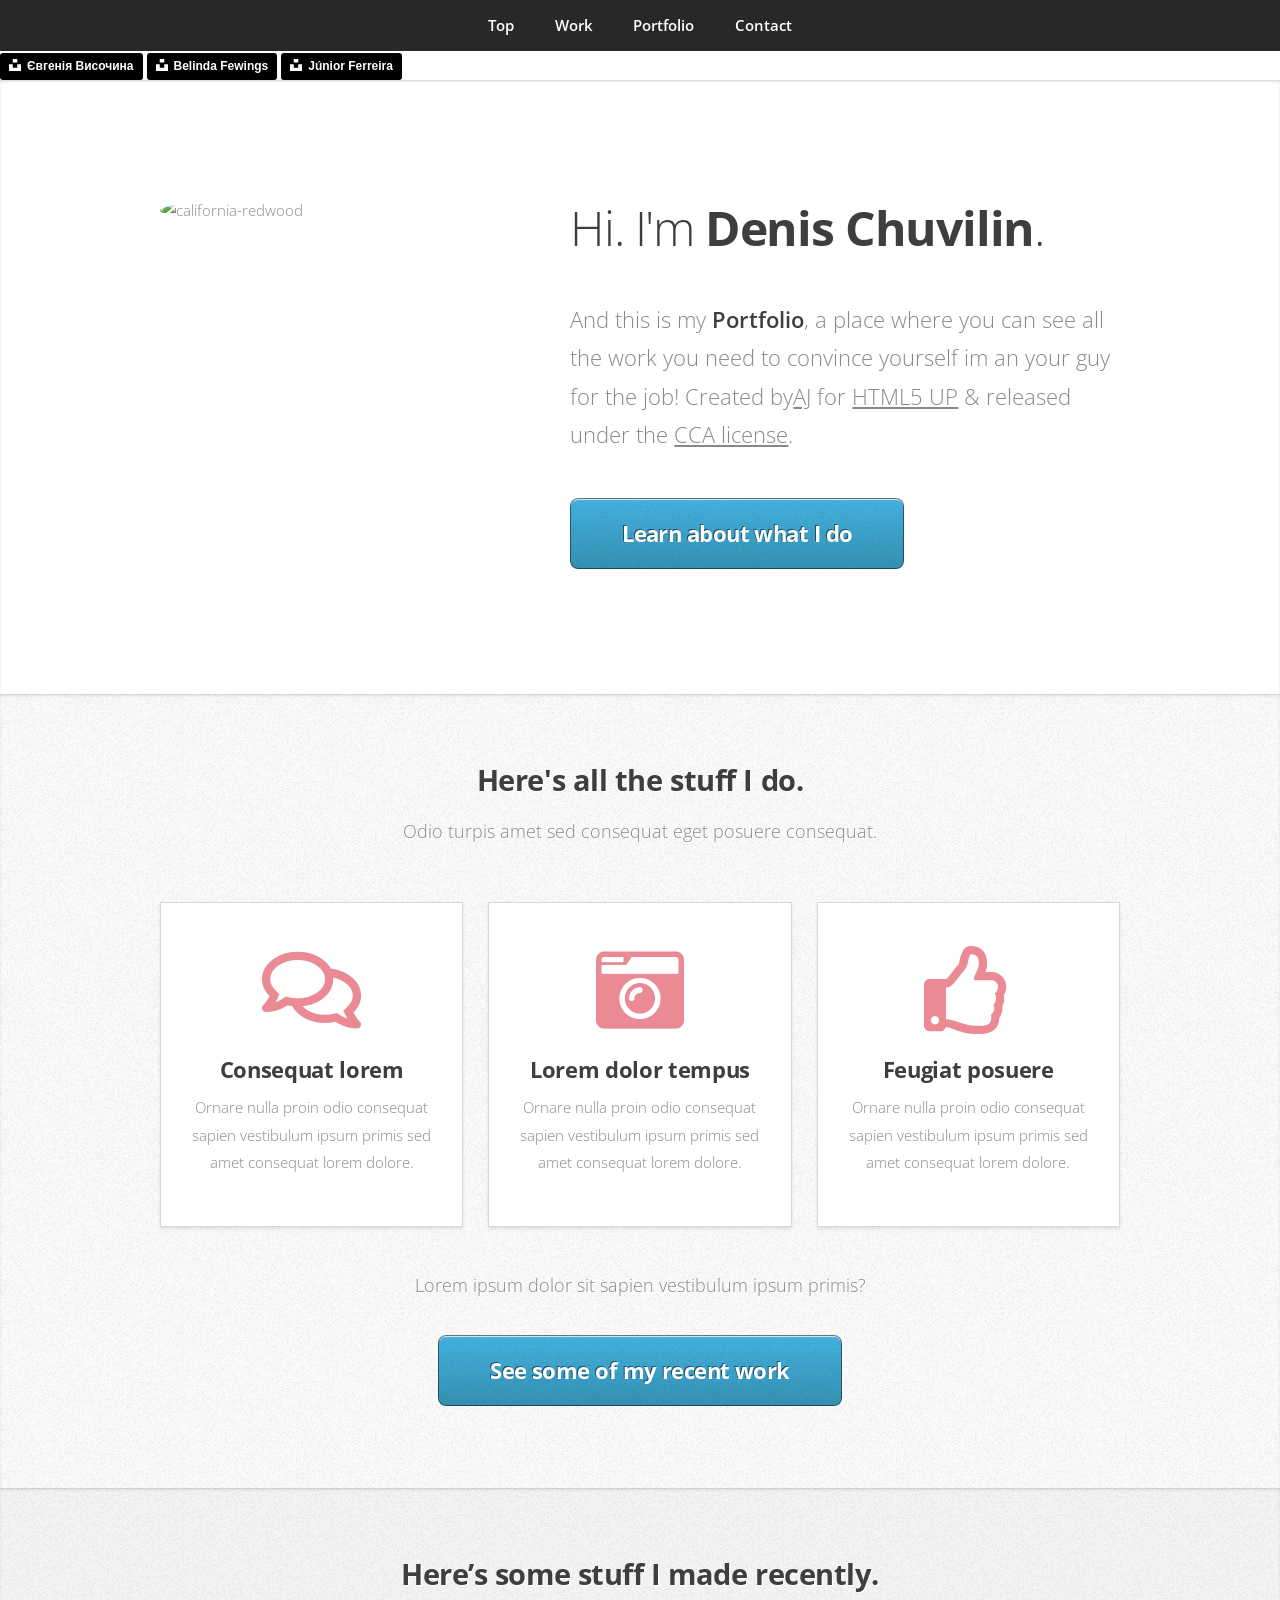
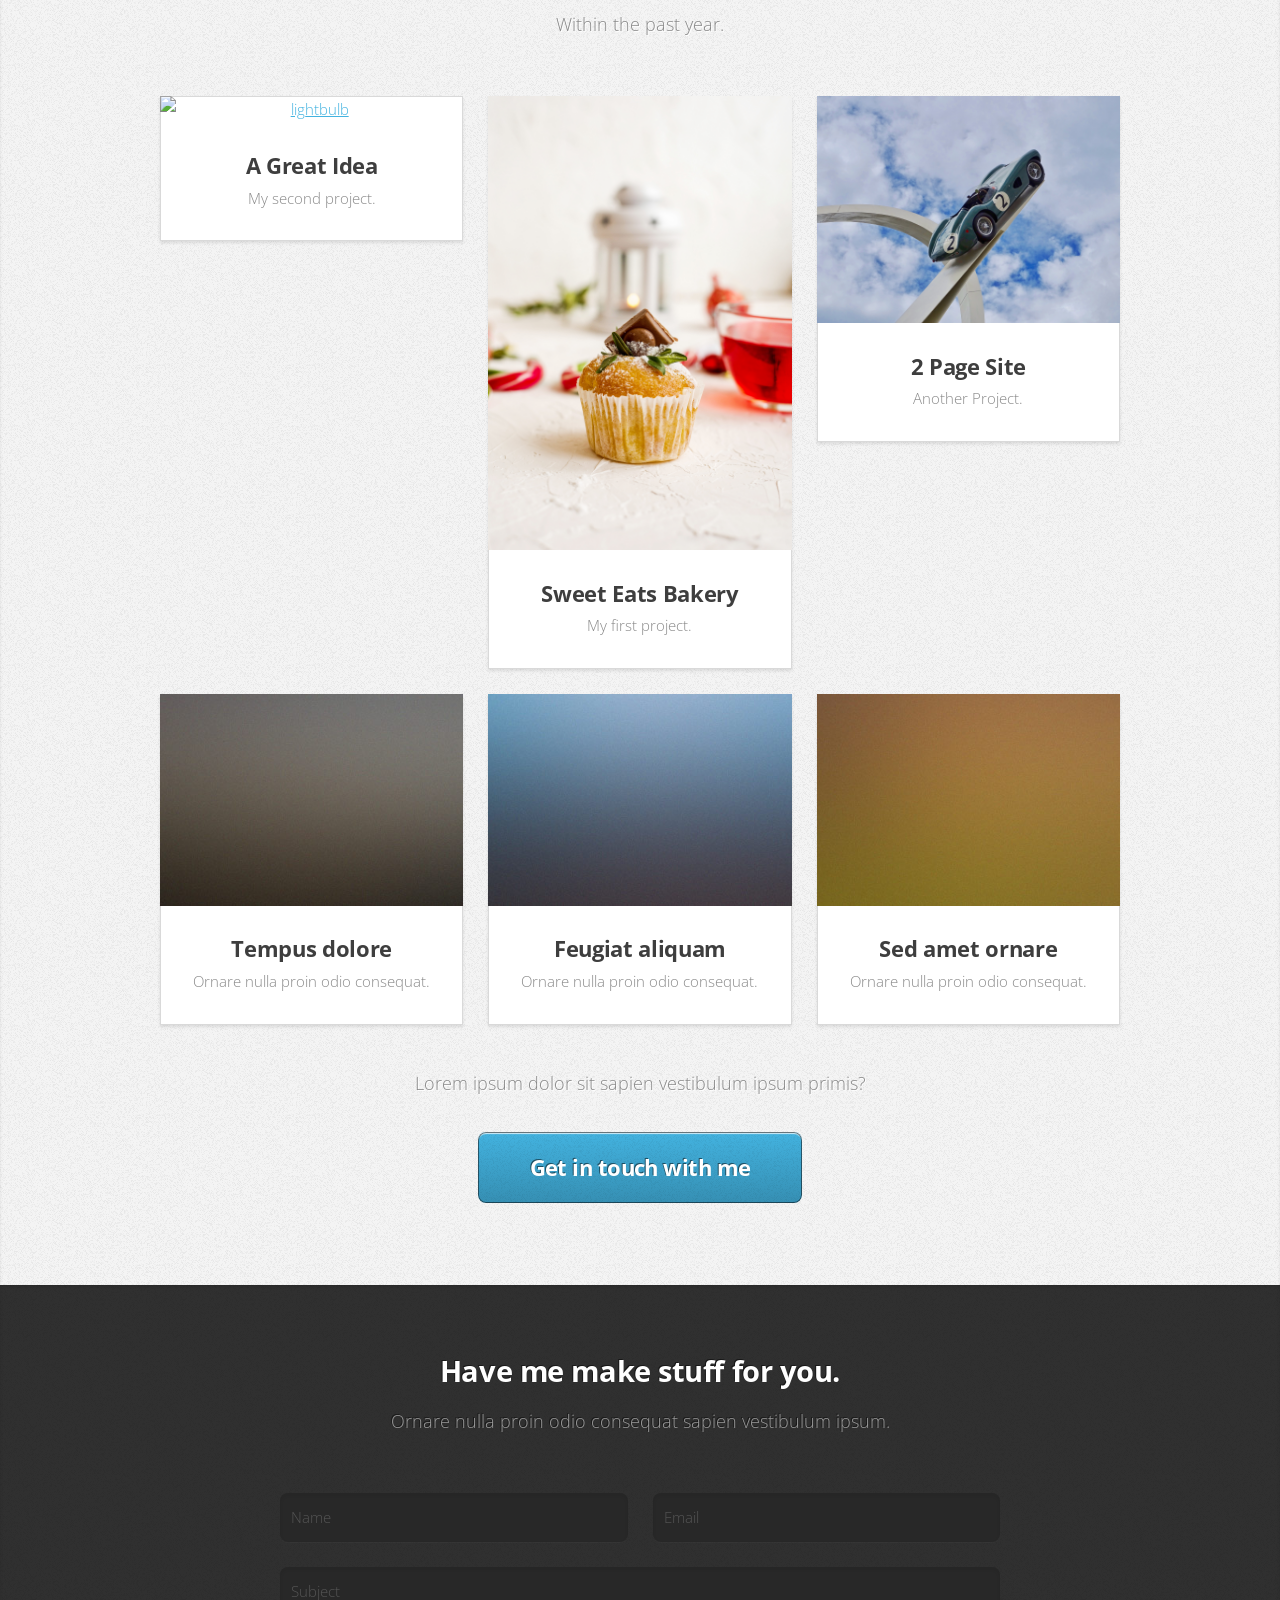
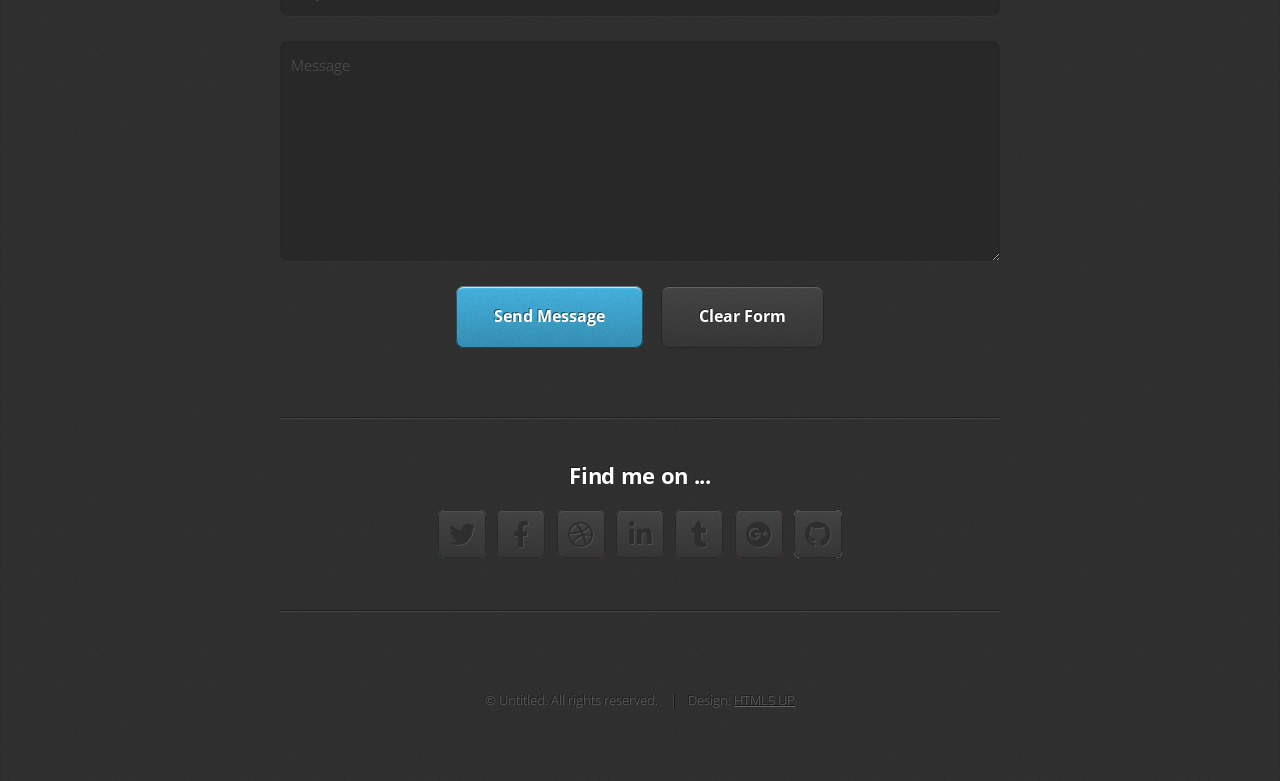
==== commit ac71c398: "fixed" ====
--- a/index.html
+++ b/index.html
@@ -10,7 +10,7 @@
 	<title>Miniport by HTML5 UP</title>
 	<meta charset="utf-8" />
 	<meta name="viewport" content="width=device-width, initial-scale=1, user-scalable=no" />
-	<link rel="stylesheet" href="main.css" />
+	<link rel="stylesheet" href="assets/css/main.css" />
 	<a style="background-color:black;color:white;text-decoration:none;padding:4px 6px;font-family:-apple-system, BlinkMacSystemFont, &quot;San Francisco&quot;, &quot;Helvetica Neue&quot;, Helvetica, Ubuntu, Roboto, Noto, &quot;Segoe UI&quot;, Arial, sans-serif;font-size:12px;font-weight:bold;line-height:1.2;display:inline-block;border-radius:3px"
 		href="https://unsplash.com/@eugenivy_reserv?utm_medium=referral&amp;utm_campaign=photographer-credit&amp;utm_content=creditBadge"
 		target="_blank" rel="noopener noreferrer"
@@ -76,7 +76,7 @@
 		</div>
 	</article>
 
-	<!-- my Work -->
+	<!-- my Work! -->
 	<article id="work" class="wrapper style2">
 		<div class="container">
 			<header>
@@ -254,4 +254,4 @@
 
 </body>
 
-</html>
+</html>
--- a/assets/css/main.css
+++ b/assets/css/main.css
@@ -0,0 +1,2455 @@
+@import url("https://fonts.googleapis.com/css?family=Open+Sans:300,300italic,600,600italic,700");
+@import url("fontawesome-all.min.css");
+
+/*
+	Miniport by HTML5 UP
+	html5up.net | @ajlkn
+	Free for personal and commercial use under the CCA 3.0 license (html5up.net/license)
+*/
+
+html, body, div, span, applet, object,
+iframe, h1, h2, h3, h4, h5, h6, p, blockquote,
+pre, a, abbr, acronym, address, big, cite,
+code, del, dfn, em, img, ins, kbd, q, s, samp,
+small, strike, strong, sub, sup, tt, var, b,
+u, i, center, dl, dt, dd, ol, ul, li, fieldset,
+form, label, legend, table, caption, tbody,
+tfoot, thead, tr, th, td, article, aside,
+canvas, details, embed, figure, figcaption,
+footer, header, hgroup, menu, nav, output, ruby,
+section, summary, time, mark, audio, video {
+	margin: 0;
+	padding: 0;
+	border: 0;
+	font-size: 100%;
+	font: inherit;
+	vertical-align: baseline;}
+
+article, aside, details, figcaption, figure,
+footer, header, hgroup, menu, nav, section {
+	display: block;}
+
+body {
+	line-height: 1;
+}
+
+ol, ul {
+	list-style: none;
+}
+
+blockquote, q {
+	quotes: none;
+}
+
+	blockquote:before, blockquote:after, q:before, q:after {
+		content: '';
+		content: none;
+	}
+
+table {
+	border-collapse: collapse;
+	border-spacing: 0;
+}
+
+body {
+	-webkit-text-size-adjust: none;
+}
+
+mark {
+	background-color: transparent;
+	color: inherit;
+}
+
+input::-moz-focus-inner {
+	border: 0;
+	padding: 0;
+}
+
+input, select, textarea {
+	-moz-appearance: none;
+	-webkit-appearance: none;
+	-ms-appearance: none;
+	appearance: none;
+}
+
+/* Basic */
+
+	html {
+		box-sizing: border-box;
+	}
+
+	*, *:before, *:after {
+		box-sizing: inherit;
+	}
+
+	body {
+		padding-top: 3.5em;
+	}
+
+		body.is-preload *, body.is-preload *:before, body.is-preload *:after {
+			-moz-animation: none !important;
+			-webkit-animation: none !important;
+			-ms-animation: none !important;
+			animation: none !important;
+			-moz-transition: none !important;
+			-webkit-transition: none !important;
+			-ms-transition: none !important;
+			transition: none !important;
+		}
+
+	body, input, textarea, select {
+		font-family: 'Open Sans', sans-serif;
+		line-height: 1.85em;
+		color: #888;
+		font-weight: 300;
+		font-size: 13pt;
+	}
+
+	a {
+		-moz-transition: color .2s ease-in-out;
+		-webkit-transition: color .2s ease-in-out;
+		-ms-transition: color .2s ease-in-out;
+		transition: color .2s ease-in-out;
+		color: #43B3E0;
+		text-decoration: underline;
+	}
+
+		a:hover {
+			color: #43bff0 !important;
+		}
+
+		a img {
+			border: 0;
+		}
+
+	b, strong {
+		font-weight: 600;
+		color: #3e3e3e;
+	}
+
+	i, em {
+		font-style: italic;
+	}
+
+	sub {
+		position: relative;
+		top: 0.5em;
+		font-size: 0.8em;
+	}
+
+	sup {
+		position: relative;
+		top: -0.5em;
+		font-size: 0.8em;
+	}
+
+	blockquote {
+		border-left: solid 0.75em #eee;
+		padding: 1em 0 1em 1.5em;
+		font-style: italic;
+	}
+
+	h1, h2, h3, h4, h5, h6 {
+		color: #3e3e3e;
+		margin: 0 0 0.75em 0;
+	}
+
+	h1 a, h2 a, h3 a, h4 a, h5 a, h6 a {
+		text-decoration: none;
+		color: inherit;
+	}
+
+	h2, h3, h4, h5, h6 {
+		font-weight: 700;
+	}
+
+	h1 {
+		font-size: 3.25em;
+		letter-spacing: -0.025em;
+		font-weight: 300;
+	}
+
+		h1 strong {
+			font-weight: 700;
+		}
+
+	h2 {
+		font-size: 2em;
+		letter-spacing: -0.015em;
+	}
+
+	h3 {
+		font-size: 1.5em;
+		letter-spacing: -0.015em;
+	}
+
+	em, i {
+		font-style: italic;
+	}
+
+	br.clear {
+		clear: both;
+	}
+
+	hr {
+		border: 0;
+		border-top: solid 1px #444;
+		border-top-color: rgba(0, 0, 0, 0.35);
+		box-shadow: 0px 1px 0px 0px rgba(255, 255, 255, 0.1);
+		height: 1px;
+		margin: 3em 0;
+	}
+
+	p, ul, ol, dl, table {
+		margin-bottom: 2em;
+	}
+
+	header {
+		margin: 0 0 3em 0;
+	}
+
+		header > p {
+			font-size: 1.25em;
+			margin: 0;
+		}
+
+	footer {
+		margin: 3em 0 0 0;
+	}
+
+		footer > p {
+			font-size: 1.25em;
+		}
+
+/* Container */
+
+	.container {
+		margin: 0 auto;
+		max-width: calc(100% - 50px);
+		width: 1200px;
+	}
+
+		.container.medium {
+			width: 900px;
+		}
+
+		@media screen and (max-width: 1680px) {
+
+			.container {
+				width: 1200px;
+			}
+
+				.container.medium {
+					width: 900px;
+				}
+
+		}
+
+		@media screen and (max-width: 1280px) {
+
+			.container {
+				width: 960px;
+			}
+
+				.container.medium {
+					width: 720px;
+				}
+
+		}
+
+		@media screen and (max-width: 980px) {
+
+			.container {
+				width: 100%;
+			}
+
+				.container.medium {
+					width: 75%;
+				}
+
+		}
+
+		@media screen and (max-width: 736px) {
+
+			.container {
+				width: 100%;
+				max-width: calc(100% - 30px);
+			}
+
+				.container.medium {
+					width: 100%;
+				}
+
+		}
+
+/* Row */
+
+	.row {
+		display: flex;
+		flex-wrap: wrap;
+		align-items: center;
+		box-sizing: border-box;
+		align-items: stretch;
+	}
+
+		.row > * {
+			box-sizing: border-box;
+		}
+
+		.row.gtr-uniform > * > :last-child {
+			margin-bottom: 0;
+		}
+
+		.row.aln-left {
+			justify-content: flex-start;
+		}
+
+		.row.aln-center {
+			justify-content: center;
+		}
+
+		.row.aln-right {
+			justify-content: flex-end;
+		}
+
+		.row.aln-top {
+			align-items: flex-start;
+		}
+
+		.row.aln-middle {
+			align-items: center;
+		}
+
+		.row.aln-bottom {
+			align-items: flex-end;
+		}
+
+		.row > .imp {
+			order: -1;
+		}
+
+		.row > .col-1 {
+			width: 8.33333%;
+		}
+
+		.row > .off-1 {
+			margin-left: 8.33333%;
+		}
+
+		.row > .col-2 {
+			width: 16.66667%;
+		}
+
+		.row > .off-2 {
+			margin-left: 16.66667%;
+		}
+
+		.row > .col-3 {
+			width: 25%;
+		}
+
+		.row > .off-3 {
+			margin-left: 25%;
+		}
+
+		.row > .col-4 {
+			width: 33.33333%;
+		}
+
+		.row > .off-4 {
+			margin-left: 33.33333%;
+		}
+
+		.row > .col-5 {
+			width: 41.66667%;
+		}
+
+		.row > .off-5 {
+			margin-left: 41.66667%;
+		}
+
+		.row > .col-6 {
+			width: 50%;
+		}
+
+		.row > .off-6 {
+			margin-left: 50%;
+		}
+
+		.row > .col-7 {
+			width: 58.33333%;
+		}
+
+		.row > .off-7 {
+			margin-left: 58.33333%;
+		}
+
+		.row > .col-8 {
+			width: 66.66667%;
+		}
+
+		.row > .off-8 {
+			margin-left: 66.66667%;
+		}
+
+		.row > .col-9 {
+			width: 75%;
+		}
+
+		.row > .off-9 {
+			margin-left: 75%;
+		}
+
+		.row > .col-10 {
+			width: 83.33333%;
+		}
+
+		.row > .off-10 {
+			margin-left: 83.33333%;
+		}
+
+		.row > .col-11 {
+			width: 91.66667%;
+		}
+
+		.row > .off-11 {
+			margin-left: 91.66667%;
+		}
+
+		.row > .col-12 {
+			width: 100%;
+		}
+
+		.row > .off-12 {
+			margin-left: 100%;
+		}
+
+		.row.gtr-0 {
+			margin-top: 0px;
+			margin-left: 0px;
+		}
+
+			.row.gtr-0 > * {
+				padding: 0px 0 0 0px;
+			}
+
+			.row.gtr-0.gtr-uniform {
+				margin-top: 0px;
+			}
+
+				.row.gtr-0.gtr-uniform > * {
+					padding-top: 0px;
+				}
+
+		.row.gtr-25 {
+			margin-top: -6.25px;
+			margin-left: -6.25px;
+		}
+
+			.row.gtr-25 > * {
+				padding: 6.25px 0 0 6.25px;
+			}
+
+			.row.gtr-25.gtr-uniform {
+				margin-top: -6.25px;
+			}
+
+				.row.gtr-25.gtr-uniform > * {
+					padding-top: 6.25px;
+				}
+
+		.row.gtr-50 {
+			margin-top: -12.5px;
+			margin-left: -12.5px;
+		}
+
+			.row.gtr-50 > * {
+				padding: 12.5px 0 0 12.5px;
+			}
+
+			.row.gtr-50.gtr-uniform {
+				margin-top: -12.5px;
+			}
+
+				.row.gtr-50.gtr-uniform > * {
+					padding-top: 12.5px;
+				}
+
+		.row {
+			margin-top: -25px;
+			margin-left: -25px;
+		}
+
+			.row > * {
+				padding: 25px 0 0 25px;
+			}
+
+			.row.gtr-uniform {
+				margin-top: -25px;
+			}
+
+				.row.gtr-uniform > * {
+					padding-top: 25px;
+				}
+
+		.row.gtr-150 {
+			margin-top: -37.5px;
+			margin-left: -37.5px;
+		}
+
+			.row.gtr-150 > * {
+				padding: 37.5px 0 0 37.5px;
+			}
+
+			.row.gtr-150.gtr-uniform {
+				margin-top: -37.5px;
+			}
+
+				.row.gtr-150.gtr-uniform > * {
+					padding-top: 37.5px;
+				}
+
+		.row.gtr-200 {
+			margin-top: -50px;
+			margin-left: -50px;
+		}
+
+			.row.gtr-200 > * {
+				padding: 50px 0 0 50px;
+			}
+
+			.row.gtr-200.gtr-uniform {
+				margin-top: -50px;
+			}
+
+				.row.gtr-200.gtr-uniform > * {
+					padding-top: 50px;
+				}
+
+		@media screen and (max-width: 1680px) {
+
+			.row {
+				display: flex;
+				flex-wrap: wrap;
+				box-sizing: border-box;
+				align-items: stretch;
+			}
+
+				.row > * {
+					box-sizing: border-box;
+				}
+
+				.row.gtr-uniform > * > :last-child {
+					margin-bottom: 0;
+				}
+
+				.row.aln-left {
+					justify-content: flex-start;
+				}
+
+				.row.aln-center {
+					justify-content: center;
+				}
+
+				.row.aln-right {
+					justify-content: flex-end;
+				}
+
+				.row.aln-top {
+					align-items: flex-start;
+				}
+
+				.row.aln-middle {
+					align-items: center;
+				}
+
+				.row.aln-bottom {
+					align-items: flex-end;
+				}
+
+				.row > .imp-xlarge {
+					order: -1;
+				}
+
+				.row > .col-1-xlarge {
+					width: 8.33333%;
+				}
+
+				.row > .off-1-xlarge {
+					margin-left: 8.33333%;
+				}
+
+				.row > .col-2-xlarge {
+					width: 16.66667%;
+				}
+
+				.row > .off-2-xlarge {
+					margin-left: 16.66667%;
+				}
+
+				.row > .col-3-xlarge {
+					width: 25%;
+				}
+
+				.row > .off-3-xlarge {
+					margin-left: 25%;
+				}
+
+				.row > .col-4-xlarge {
+					width: 33.33333%;
+				}
+
+				.row > .off-4-xlarge {
+					margin-left: 33.33333%;
+				}
+
+				.row > .col-5-xlarge {
+					width: 41.66667%;
+				}
+
+				.row > .off-5-xlarge {
+					margin-left: 41.66667%;
+				}
+
+				.row > .col-6-xlarge {
+					width: 50%;
+				}
+
+				.row > .off-6-xlarge {
+					margin-left: 50%;
+				}
+
+				.row > .col-7-xlarge {
+					width: 58.33333%;
+				}
+
+				.row > .off-7-xlarge {
+					margin-left: 58.33333%;
+				}
+
+				.row > .col-8-xlarge {
+					width: 66.66667%;
+				}
+
+				.row > .off-8-xlarge {
+					margin-left: 66.66667%;
+				}
+
+				.row > .col-9-xlarge {
+					width: 75%;
+				}
+
+				.row > .off-9-xlarge {
+					margin-left: 75%;
+				}
+
+				.row > .col-10-xlarge {
+					width: 83.33333%;
+				}
+
+				.row > .off-10-xlarge {
+					margin-left: 83.33333%;
+				}
+
+				.row > .col-11-xlarge {
+					width: 91.66667%;
+				}
+
+				.row > .off-11-xlarge {
+					margin-left: 91.66667%;
+				}
+
+				.row > .col-12-xlarge {
+					width: 100%;
+				}
+
+				.row > .off-12-xlarge {
+					margin-left: 100%;
+				}
+
+				.row.gtr-0 {
+					margin-top: 0px;
+					margin-left: 0px;
+				}
+
+					.row.gtr-0 > * {
+						padding: 0px 0 0 0px;
+					}
+
+					.row.gtr-0.gtr-uniform {
+						margin-top: 0px;
+					}
+
+						.row.gtr-0.gtr-uniform > * {
+							padding-top: 0px;
+						}
+
+				.row.gtr-25 {
+					margin-top: -6.25px;
+					margin-left: -6.25px;
+				}
+
+					.row.gtr-25 > * {
+						padding: 6.25px 0 0 6.25px;
+					}
+
+					.row.gtr-25.gtr-uniform {
+						margin-top: -6.25px;
+					}
+
+						.row.gtr-25.gtr-uniform > * {
+							padding-top: 6.25px;
+						}
+
+				.row.gtr-50 {
+					margin-top: -12.5px;
+					margin-left: -12.5px;
+				}
+
+					.row.gtr-50 > * {
+						padding: 12.5px 0 0 12.5px;
+					}
+
+					.row.gtr-50.gtr-uniform {
+						margin-top: -12.5px;
+					}
+
+						.row.gtr-50.gtr-uniform > * {
+							padding-top: 12.5px;
+						}
+
+				.row {
+					margin-top: -25px;
+					margin-left: -25px;
+				}
+
+					.row > * {
+						padding: 25px 0 0 25px;
+					}
+
+					.row.gtr-uniform {
+						margin-top: -25px;
+					}
+
+						.row.gtr-uniform > * {
+							padding-top: 25px;
+						}
+
+				.row.gtr-150 {
+					margin-top: -37.5px;
+					margin-left: -37.5px;
+				}
+
+					.row.gtr-150 > * {
+						padding: 37.5px 0 0 37.5px;
+					}
+
+					.row.gtr-150.gtr-uniform {
+						margin-top: -37.5px;
+					}
+
+						.row.gtr-150.gtr-uniform > * {
+							padding-top: 37.5px;
+						}
+
+				.row.gtr-200 {
+					margin-top: -50px;
+					margin-left: -50px;
+				}
+
+					.row.gtr-200 > * {
+						padding: 50px 0 0 50px;
+					}
+
+					.row.gtr-200.gtr-uniform {
+						margin-top: -50px;
+					}
+
+						.row.gtr-200.gtr-uniform > * {
+							padding-top: 50px;
+						}
+
+		}
+
+		@media screen and (max-width: 1280px) {
+
+			.row {
+				display: flex;
+				flex-wrap: wrap;
+				box-sizing: border-box;
+				align-items: stretch;
+			}
+
+				.row > * {
+					box-sizing: border-box;
+				}
+
+				.row.gtr-uniform > * > :last-child {
+					margin-bottom: 0;
+				}
+
+				.row.aln-left {
+					justify-content: flex-start;
+				}
+
+				.row.aln-center {
+					justify-content: center;
+				}
+
+				.row.aln-right {
+					justify-content: flex-end;
+				}
+
+				.row.aln-top {
+					align-items: flex-start;
+				}
+
+				.row.aln-middle {
+					align-items: center;
+				}
+
+				.row.aln-bottom {
+					align-items: flex-end;
+				}
+
+				.row > .imp-large {
+					order: -1;
+				}
+
+				.row > .col-1-large {
+					width: 8.33333%;
+				}
+
+				.row > .off-1-large {
+					margin-left: 8.33333%;
+				}
+
+				.row > .col-2-large {
+					width: 16.66667%;
+				}
+
+				.row > .off-2-large {
+					margin-left: 16.66667%;
+				}
+
+				.row > .col-3-large {
+					width: 25%;
+				}
+
+				.row > .off-3-large {
+					margin-left: 25%;
+				}
+
+				.row > .col-4-large {
+					width: 33.33333%;
+				}
+
+				.row > .off-4-large {
+					margin-left: 33.33333%;
+				}
+
+				.row > .col-5-large {
+					width: 41.66667%;
+				}
+
+				.row > .off-5-large {
+					margin-left: 41.66667%;
+				}
+
+				.row > .col-6-large {
+					width: 50%;
+				}
+
+				.row > .off-6-large {
+					margin-left: 50%;
+				}
+
+				.row > .col-7-large {
+					width: 58.33333%;
+				}
+
+				.row > .off-7-large {
+					margin-left: 58.33333%;
+				}
+
+				.row > .col-8-large {
+					width: 66.66667%;
+				}
+
+				.row > .off-8-large {
+					margin-left: 66.66667%;
+				}
+
+				.row > .col-9-large {
+					width: 75%;
+				}
+
+				.row > .off-9-large {
+					margin-left: 75%;
+				}
+
+				.row > .col-10-large {
+					width: 83.33333%;
+				}
+
+				.row > .off-10-large {
+					margin-left: 83.33333%;
+				}
+
+				.row > .col-11-large {
+					width: 91.66667%;
+				}
+
+				.row > .off-11-large {
+					margin-left: 91.66667%;
+				}
+
+				.row > .col-12-large {
+					width: 100%;
+				}
+
+				.row > .off-12-large {
+					margin-left: 100%;
+				}
+
+				.row.gtr-0 {
+					margin-top: 0px;
+					margin-left: 0px;
+				}
+
+					.row.gtr-0 > * {
+						padding: 0px 0 0 0px;
+					}
+
+					.row.gtr-0.gtr-uniform {
+						margin-top: 0px;
+					}
+
+						.row.gtr-0.gtr-uniform > * {
+							padding-top: 0px;
+						}
+
+				.row.gtr-25 {
+					margin-top: -6.25px;
+					margin-left: -6.25px;
+				}
+
+					.row.gtr-25 > * {
+						padding: 6.25px 0 0 6.25px;
+					}
+
+					.row.gtr-25.gtr-uniform {
+						margin-top: -6.25px;
+					}
+
+						.row.gtr-25.gtr-uniform > * {
+							padding-top: 6.25px;
+						}
+
+				.row.gtr-50 {
+					margin-top: -12.5px;
+					margin-left: -12.5px;
+				}
+
+					.row.gtr-50 > * {
+						padding: 12.5px 0 0 12.5px;
+					}
+
+					.row.gtr-50.gtr-uniform {
+						margin-top: -12.5px;
+					}
+
+						.row.gtr-50.gtr-uniform > * {
+							padding-top: 12.5px;
+						}
+
+				.row {
+					margin-top: -25px;
+					margin-left: -25px;
+				}
+
+					.row > * {
+						padding: 25px 0 0 25px;
+					}
+
+					.row.gtr-uniform {
+						margin-top: -25px;
+					}
+
+						.row.gtr-uniform > * {
+							padding-top: 25px;
+						}
+
+				.row.gtr-150 {
+					margin-top: -37.5px;
+					margin-left: -37.5px;
+				}
+
+					.row.gtr-150 > * {
+						padding: 37.5px 0 0 37.5px;
+					}
+
+					.row.gtr-150.gtr-uniform {
+						margin-top: -37.5px;
+					}
+
+						.row.gtr-150.gtr-uniform > * {
+							padding-top: 37.5px;
+						}
+
+				.row.gtr-200 {
+					margin-top: -50px;
+					margin-left: -50px;
+				}
+
+					.row.gtr-200 > * {
+						padding: 50px 0 0 50px;
+					}
+
+					.row.gtr-200.gtr-uniform {
+						margin-top: -50px;
+					}
+
+						.row.gtr-200.gtr-uniform > * {
+							padding-top: 50px;
+						}
+
+		}
+
+		@media screen and (max-width: 980px) {
+
+			.row {
+				display: flex;
+				flex-wrap: wrap;
+				box-sizing: border-box;
+				align-items: stretch;
+			}
+
+				.row > * {
+					box-sizing: border-box;
+				}
+
+				.row.gtr-uniform > * > :last-child {
+					margin-bottom: 0;
+				}
+
+				.row.aln-left {
+					justify-content: flex-start;
+				}
+
+				.row.aln-center {
+					justify-content: center;
+				}
+
+				.row.aln-right {
+					justify-content: flex-end;
+				}
+
+				.row.aln-top {
+					align-items: flex-start;
+				}
+
+				.row.aln-middle {
+					align-items: center;
+				}
+
+				.row.aln-bottom {
+					align-items: flex-end;
+				}
+
+				.row > .imp-medium {
+					order: -1;
+				}
+
+				.row > .col-1-medium {
+					width: 8.33333%;
+				}
+
+				.row > .off-1-medium {
+					margin-left: 8.33333%;
+				}
+
+				.row > .col-2-medium {
+					width: 16.66667%;
+				}
+
+				.row > .off-2-medium {
+					margin-left: 16.66667%;
+				}
+
+				.row > .col-3-medium {
+					width: 25%;
+				}
+
+				.row > .off-3-medium {
+					margin-left: 25%;
+				}
+
+				.row > .col-4-medium {
+					width: 33.33333%;
+				}
+
+				.row > .off-4-medium {
+					margin-left: 33.33333%;
+				}
+
+				.row > .col-5-medium {
+					width: 41.66667%;
+				}
+
+				.row > .off-5-medium {
+					margin-left: 41.66667%;
+				}
+
+				.row > .col-6-medium {
+					width: 50%;
+				}
+
+				.row > .off-6-medium {
+					margin-left: 50%;
+				}
+
+				.row > .col-7-medium {
+					width: 58.33333%;
+				}
+
+				.row > .off-7-medium {
+					margin-left: 58.33333%;
+				}
+
+				.row > .col-8-medium {
+					width: 66.66667%;
+				}
+
+				.row > .off-8-medium {
+					margin-left: 66.66667%;
+				}
+
+				.row > .col-9-medium {
+					width: 75%;
+				}
+
+				.row > .off-9-medium {
+					margin-left: 75%;
+				}
+
+				.row > .col-10-medium {
+					width: 83.33333%;
+				}
+
+				.row > .off-10-medium {
+					margin-left: 83.33333%;
+				}
+
+				.row > .col-11-medium {
+					width: 91.66667%;
+				}
+
+				.row > .off-11-medium {
+					margin-left: 91.66667%;
+				}
+
+				.row > .col-12-medium {
+					width: 100%;
+					border-radius: 50%;
+					height: 100px;
+					width: 100px;
+					overflow: hidden;
+					display: flex;
+					justify-content: center;
+					align-items: center;	
+				}
+
+				.row > .off-12-medium {
+					margin-left: 100%;
+				}
+
+				.row.gtr-0 {
+					margin-top: 0px;
+					margin-left: 0px;
+				}
+
+					.row.gtr-0 > * {
+						padding: 0px 0 0 0px;
+					}
+
+					.row.gtr-0.gtr-uniform {
+						margin-top: 0px;
+					}
+
+						.row.gtr-0.gtr-uniform > * {
+							padding-top: 0px;
+						}
+
+				.row.gtr-25 {
+					margin-top: -6.25px;
+					margin-left: -6.25px;
+				}
+
+					.row.gtr-25 > * {
+						padding: 6.25px 0 0 6.25px;
+					}
+
+					.row.gtr-25.gtr-uniform {
+						margin-top: -6.25px;
+					}
+
+						.row.gtr-25.gtr-uniform > * {
+							padding-top: 6.25px;
+						}
+
+				.row.gtr-50 {
+					margin-top: -12.5px;
+					margin-left: -12.5px;
+				}
+
+					.row.gtr-50 > * {
+						padding: 12.5px 0 0 12.5px;
+					}
+
+					.row.gtr-50.gtr-uniform {
+						margin-top: -12.5px;
+					}
+
+						.row.gtr-50.gtr-uniform > * {
+							padding-top: 12.5px;
+						}
+
+				.row {
+					margin-top: -25px;
+					margin-left: -25px;
+				}
+
+					.row > * {
+						padding: 25px 0 0 25px;
+					}
+
+					.row.gtr-uniform {
+						margin-top: -25px;
+					}
+
+						.row.gtr-uniform > * {
+							padding-top: 25px;
+						}
+
+				.row.gtr-150 {
+					margin-top: -37.5px;
+					margin-left: -37.5px;
+				}
+
+					.row.gtr-150 > * {
+						padding: 37.5px 0 0 37.5px;
+					}
+
+					.row.gtr-150.gtr-uniform {
+						margin-top: -37.5px;
+					}
+
+						.row.gtr-150.gtr-uniform > * {
+							padding-top: 37.5px;
+						}
+
+				.row.gtr-200 {
+					margin-top: -50px;
+					margin-left: -50px;
+				}
+
+					.row.gtr-200 > * {
+						padding: 50px 0 0 50px;
+					}
+
+					.row.gtr-200.gtr-uniform {
+						margin-top: -50px;
+					}
+
+						.row.gtr-200.gtr-uniform > * {
+							padding-top: 50px;
+						}
+
+		}
+
+		@media screen and (max-width: 736px) {
+
+			.row {
+				display: flex;
+				flex-wrap: wrap;
+				box-sizing: border-box;
+				align-items: stretch;
+			}
+
+				.row > * {
+					box-sizing: border-box;
+				}
+
+				.row.gtr-uniform > * > :last-child {
+					margin-bottom: 0;
+				}
+
+				.row.aln-left {
+					justify-content: flex-start;
+				}
+
+				.row.aln-center {
+					justify-content: center;
+				}
+
+				.row.aln-right {
+					justify-content: flex-end;
+				}
+
+				.row.aln-top {
+					align-items: flex-start;
+				}
+
+				.row.aln-middle {
+					align-items: center;
+				}
+
+				.row.aln-bottom {
+					align-items: flex-end;
+				}
+
+				.row > .imp-small {
+					order: -1;
+				}
+
+				.row > .col-1-small {
+					width: 8.33333%;
+				}
+
+				.row > .off-1-small {
+					margin-left: 8.33333%;
+				}
+
+				.row > .col-2-small {
+					width: 16.66667%;
+				}
+
+				.row > .off-2-small {
+					margin-left: 16.66667%;
+				}
+
+				.row > .col-3-small {
+					width: 25%;
+				}
+
+				.row > .off-3-small {
+					margin-left: 25%;
+				}
+
+				.row > .col-4-small {
+					width: 33.33333%;
+				}
+
+				.row > .off-4-small {
+					margin-left: 33.33333%;
+				}
+
+				.row > .col-5-small {
+					width: 41.66667%;
+				}
+
+				.row > .off-5-small {
+					margin-left: 41.66667%;
+				}
+
+				.row > .col-6-small {
+					width: 50%;
+				}
+
+				.row > .off-6-small {
+					margin-left: 50%;
+				}
+
+				.row > .col-7-small {
+					width: 58.33333%;
+				}
+
+				.row > .off-7-small {
+					margin-left: 58.33333%;
+				}
+
+				.row > .col-8-small {
+					width: 66.66667%;
+				}
+
+				.row > .off-8-small {
+					margin-left: 66.66667%;
+				}
+
+				.row > .col-9-small {
+					width: 75%;
+				}
+
+				.row > .off-9-small {
+					margin-left: 75%;
+				}
+
+				.row > .col-10-small {
+					width: 83.33333%;
+				}
+
+				.row > .off-10-small {
+					margin-left: 83.33333%;
+				}
+
+				.row > .col-11-small {
+					width: 91.66667%;
+				}
+
+				.row > .off-11-small {
+					margin-left: 91.66667%;
+				}
+
+				.row > .col-12-small {
+					width: 100%;
+				}
+
+				.row > .off-12-small {
+					margin-left: 100%;
+				}
+
+				.row.gtr-0 {
+					margin-top: 0px;
+					margin-left: 0px;
+				}
+
+					.row.gtr-0 > * {
+						padding: 0px 0 0 0px;
+					}
+
+					.row.gtr-0.gtr-uniform {
+						margin-top: 0px;
+					}
+
+						.row.gtr-0.gtr-uniform > * {
+							padding-top: 0px;
+						}
+
+				.row.gtr-25 {
+					margin-top: -3.75px;
+					margin-left: -3.75px;
+				}
+
+					.row.gtr-25 > * {
+						padding: 3.75px 0 0 3.75px;
+					}
+
+					.row.gtr-25.gtr-uniform {
+						margin-top: -3.75px;
+					}
+
+						.row.gtr-25.gtr-uniform > * {
+							padding-top: 3.75px;
+						}
+
+				.row.gtr-50 {
+					margin-top: -7.5px;
+					margin-left: -7.5px;
+				}
+
+					.row.gtr-50 > * {
+						padding: 7.5px 0 0 7.5px;
+					}
+
+					.row.gtr-50.gtr-uniform {
+						margin-top: -7.5px;
+					}
+
+						.row.gtr-50.gtr-uniform > * {
+							padding-top: 7.5px;
+						}
+
+				.row {
+					margin-top: -15px;
+					margin-left: -15px;
+				}
+
+					.row > * {
+						padding: 15px 0 0 15px;
+					}
+
+					.row.gtr-uniform {
+						margin-top: -15px;
+					}
+
+						.row.gtr-uniform > * {
+							padding-top: 15px;
+						}
+
+				.row.gtr-150 {
+					margin-top: -22.5px;
+					margin-left: -22.5px;
+				}
+
+					.row.gtr-150 > * {
+						padding: 22.5px 0 0 22.5px;
+					}
+
+					.row.gtr-150.gtr-uniform {
+						margin-top: -22.5px;
+					}
+
+						.row.gtr-150.gtr-uniform > * {
+							padding-top: 22.5px;
+						}
+
+				.row.gtr-200 {
+					margin-top: -30px;
+					margin-left: -30px;
+				}
+
+					.row.gtr-200 > * {
+						padding: 30px 0 0 30px;
+					}
+
+					.row.gtr-200.gtr-uniform {
+						margin-top: -30px;
+					}
+
+						.row.gtr-200.gtr-uniform > * {
+							padding-top: 30px;
+						}
+
+		}
+
+/* Form */
+
+	form label {
+		color: #3e3e3e;
+		font-weight: 700;
+		display: block;
+		margin: 0 0 0.5em 0;
+	}
+
+	form input[type=text],
+	form input[type=email],
+	form input[type=password],
+	form select,
+	form textarea {
+		-moz-transition: background .2s ease-in-out, box-shadow .2s ease-in-out;
+		-webkit-transition: background .2s ease-in-out, box-shadow .2s ease-in-out;
+		-ms-transition: background .2s ease-in-out, box-shadow .2s ease-in-out;
+		transition: background .2s ease-in-out, box-shadow .2s ease-in-out;
+		-webkit-appearance: none;
+		display: block;
+		border: 0;
+		padding: 0.75em;
+		font-size: 1em;
+		border-radius: 8px;
+		border: solid 1px #ddd;
+		background: #fff;
+		color: #bbb;
+		box-shadow: inset 0px 2px 3px 1px rgba(0, 0, 0, 0.05), 0px 1px 0px 0px rgba(255, 255, 255, 0.025);
+		width: 100%;
+	}
+
+		form input[type=text]:focus,
+		form input[type=email]:focus,
+		form input[type=password]:focus,
+		form select:focus,
+		form textarea:focus {
+			background: #fafafa;
+			box-shadow: inset 0px 2px 5px 0px rgba(0, 0, 0, 0.05), 0px 1px 0px 0px rgba(255, 255, 255, 0.025), inset 0px 0px 2px 1px #43bff0;
+		}
+
+	form textarea {
+		height: 15em;
+	}
+
+	form .actions:last-child {
+		margin-bottom: 0;
+	}
+
+	form ::-webkit-input-placeholder {
+		color: #555 !important;
+	}
+
+	form :-moz-placeholder {
+		color: #555 !important;
+	}
+
+	form ::-moz-placeholder {
+		color: #555 !important;
+	}
+
+	form :-ms-input-placeholder {
+		color: #555 !important;
+	}
+
+	form ::-moz-focus-inner {
+		border: 0;
+	}
+
+/* Tables */
+
+	table {
+		width: 100%;
+	}
+
+		table.default {
+			width: 100%;
+		}
+
+			table.default tr {
+				border-top: solid 1px #eee;
+			}
+
+				table.default tr:first-child {
+					border-top: 0;
+				}
+
+			table.default td {
+				padding: 0.5em 1em 0.5em 1em;
+			}
+
+			table.default th {
+				text-align: left;
+				padding: 0.5em 1em 0.5em 1em;
+				font-weight: 600;
+				margin: 0 0 1em 0;
+			}
+
+			table.default thead {
+				background: #4f4f4f;
+				color: #fff;
+			}
+
+/* Section/Article */
+
+	section, article {
+		margin-bottom: 3em;
+	}
+
+	section > :last-child,
+	article > :last-child,
+	section:last-child,
+	article:last-child {
+		margin-bottom: 0;
+	}
+
+/* Image */
+
+	.image {
+		display: inline-block;
+		position: relative;
+	}
+
+		.image img {
+			display: block;
+			width: 100%;
+		}
+
+		.image.fit {
+			display: block;
+			width: 100%;
+			border-radius: 50%;
+			height: 50%;
+		}
+
+		.image.featured {
+			display: block;
+			width: 100%;
+			margin: 0 0 2em 0;
+		}
+
+		.image.left {
+			float: left;
+			margin: 0 2em 2em 0;
+		}
+
+		.image.centered {
+			display: block;
+			margin: 0 0 2em 0;
+		}
+
+			.image.centered img {
+				margin: 0 auto;
+				width: auto;
+			}
+
+/* Button */
+
+	input[type="button"],
+	input[type="submit"],
+	input[type="reset"],
+	button,
+	.button {
+		background-image: url("images/bg.png"), -moz-linear-gradient(top, rgba(0, 0, 0, 0), rgba(0, 0, 0, 0.2));
+		background-image: url("images/bg.png"), -webkit-linear-gradient(top, rgba(0, 0, 0, 0), rgba(0, 0, 0, 0.2));
+		background-image: url("images/bg.png"), -ms-linear-gradient(top, rgba(0, 0, 0, 0), rgba(0, 0, 0, 0.2));
+		background-image: url("images/bg.png"), linear-gradient(top, rgba(0, 0, 0, 0), rgba(0, 0, 0, 0.2));
+		-moz-transition: background-color .2s ease-in-out;
+		-webkit-transition: background-color .2s ease-in-out;
+		-ms-transition: background-color .2s ease-in-out;
+		transition: background-color .2s ease-in-out;
+		-webkit-appearance: none;
+		position: relative;
+		display: inline-block;
+		color: #fff !important;
+		text-decoration: none;
+		font-weight: 700;
+		border: 0;
+		outline: 0;
+		cursor: pointer;
+		border-radius: 8px;
+		text-shadow: -1px -1px 0.5px rgba(0, 0, 0, 0.5);
+		overflow: hidden;
+		box-shadow: inset 0px 0px 0px 1px rgba(0, 0, 0, 0.5), inset 0px 2px 1px 0px rgba(255, 255, 255, 0.75);
+		background-color: #43B3E0;
+		padding: 1em 2.35em 1em 2.35em;
+		font-size: 1.1em;
+		max-width: 24em;
+	}
+
+		input[type="button"]:hover,
+		input[type="submit"]:hover,
+		input[type="reset"]:hover,
+		button:hover,
+		.button:hover {
+			background-color: #43bff0;
+			color: #fff !important;
+		}
+
+		input[type="button"]:active,
+		input[type="submit"]:active,
+		input[type="reset"]:active,
+		button:active,
+		.button:active {
+			background-color: #3BA8D3;
+			top: 1px;
+		}
+
+		input[type="button"].large,
+		input[type="submit"].large,
+		input[type="reset"].large,
+		button.large,
+		.button.large {
+			font-size: 1.5em;
+			letter-spacing: -0.025em;
+		}
+
+		input[type="button"].alt,
+		input[type="submit"].alt,
+		input[type="reset"].alt,
+		button.alt,
+		.button.alt {
+			background-color: #444;
+			box-shadow: inset 0px 0px 0px 1px #242424, inset 0px 2px 1px 0px rgba(255, 255, 255, 0.2);
+		}
+
+			input[type="button"].alt:hover,
+			input[type="submit"].alt:hover,
+			input[type="reset"].alt:hover,
+			button.alt:hover,
+			.button.alt:hover {
+				background-color: #4f4f4f;
+				color: #fff !important;
+			}
+
+			input[type="button"].alt:active,
+			input[type="submit"].alt:active,
+			input[type="reset"].alt:active,
+			button.alt:active,
+			.button.alt:active {
+				background-color: #3f3f3f;
+			}
+
+/* List */
+
+	ul {
+		list-style: disc;
+		padding-left: 1em;
+	}
+
+		ul li {
+			padding-left: 0.5em;
+		}
+
+	ol {
+		list-style: decimal;
+		padding-left: 1.25em;
+	}
+
+		ol li {
+			padding-left: 0.25em;
+		}
+
+/* Social */
+
+	ul.social {
+		cursor: default;
+		margin: 0;
+		list-style: none;
+		padding-left: 0;
+	}
+
+		ul.social li {
+			position: relative;
+			display: inline-block;
+			margin: 0.25em;
+			top: 0;
+			padding-left: 0;
+		}
+
+			ul.social li a {
+				-moz-transition: top .2s ease-in-out;
+				-webkit-transition: top .2s ease-in-out;
+				-ms-transition: top .2s ease-in-out;
+				transition: top .2s ease-in-out;
+				display: block;
+				width: 48px;
+				height: 48px;
+				border-radius: 6px;
+				top: 0;
+				position: relative;
+			}
+
+				ul.social li a:before {
+					background-image: url("images/bg.png"), -moz-linear-gradient(top, rgba(0, 0, 0, 0), rgba(0, 0, 0, 0.2));
+					background-image: url("images/bg.png"), -webkit-linear-gradient(top, rgba(0, 0, 0, 0), rgba(0, 0, 0, 0.2));
+					background-image: url("images/bg.png"), -ms-linear-gradient(top, rgba(0, 0, 0, 0), rgba(0, 0, 0, 0.2));
+					background-image: url("images/bg.png"), linear-gradient(top, rgba(0, 0, 0, 0), rgba(0, 0, 0, 0.2));
+					-moz-transition: background-color .2s ease-in-out;
+					-webkit-transition: background-color .2s ease-in-out;
+					-ms-transition: background-color .2s ease-in-out;
+					transition: background-color .2s ease-in-out;
+					background-color: #444;
+					border-radius: 6px;
+					box-shadow: inset 0px 0px 0px 1px #282828, inset 0px 2px 1px 0px rgba(255, 255, 255, 0.1);
+					color: #2E2E2E !important;
+					display: block;
+					font-size: 26px;
+					height: 48px;
+					line-height: 48px;
+					text-align: center;
+					outline: 0;
+					overflow: hidden;
+					text-shadow: 1px 1px 0px rgba(255, 255, 255, 0.1);
+					width: 48px;
+				}
+
+				ul.social li a.fa-twitter {
+					background-color: #2DAAE4;
+				}
+
+				ul.social li a.fa-facebook-f {
+					background-color: #3C5A98;
+				}
+
+				ul.social li a.fa-dribbble {
+					background-color: #C4376B;
+				}
+
+				ul.social li a.fa-linkedin-in {
+					background-color: #006599;
+				}
+
+				ul.social li a.fa-tumblr {
+					background-color: #51718A;
+				}
+
+				ul.social li a.fa-google-plus {
+					background-color: #DA2713;
+				}
+
+				ul.social li a.fa-github {
+					background-color: #FAFAFA;
+				}
+
+				ul.social li a.fa-rss {
+					background-color: #F2600B;
+				}
+
+				ul.social li a.fa-instagram {
+					background-color: #E0D7C8;
+				}
+
+				ul.social li a.fa-foursquare {
+					background-color: #39A3D4;
+				}
+
+				ul.social li a.fa-skype {
+					background-color: #10BEF1;
+				}
+
+				ul.social li a.fa-soundcloud {
+					background-color: #FE5419;
+				}
+
+				ul.social li a.fa-youtube {
+					background-color: #BF2E25;
+				}
+
+				ul.social li a.fa-blogger {
+					background-color: #FF6501;
+				}
+
+				ul.social li a.fa-flickr {
+					background-color: #0062DB;
+				}
+
+				ul.social li a.fa-vimeo {
+					background-color: #4C8AB0;
+				}
+
+				ul.social li a:hover {
+					top: -5px;
+				}
+
+					ul.social li a:hover:before {
+						background-color: transparent;
+					}
+
+/* Actions */
+
+	ul.actions {
+		list-style: none;
+		padding-left: 0;
+	}
+
+		ul.actions li {
+			display: inline-block;
+			margin: 0 0 0 1em;
+			padding-left: 0;
+		}
+
+			ul.actions li:first-child {
+				margin-left: 0;
+			}
+
+/* Box */
+
+	.box {
+		background: #fff;
+		box-shadow: inset 0px 0px 0px 1px rgba(0, 0, 0, 0.15), 0px 2px 3px 0px rgba(0, 0, 0, 0.1);
+		text-align: center;
+		padding: 2em;
+	}
+
+		.box.style1 {
+			padding: 3em 2em 3.5em 2em;
+		}
+
+			.box.style1 h3 {
+				margin-bottom: 0.5em;
+			}
+
+		.box.style2 h3 {
+			margin-bottom: 0.25em;
+		}
+
+		.box.style2 .image {
+			position: relative;
+			left: 2em;
+			top: 2em;
+			margin: -4em 0 4em -4em;
+			width: auto;
+		}
+
+/* Icons */
+
+	.icon {
+		text-decoration: none;
+		text-decoration: none;
+	}
+
+		.icon:before {
+			-moz-osx-font-smoothing: grayscale;
+			-webkit-font-smoothing: antialiased;
+			display: inline-block;
+			font-style: normal;
+			font-variant: normal;
+			text-rendering: auto;
+			line-height: 1;
+			text-transform: none !important;
+			font-family: 'Font Awesome 5 Free';
+			font-weight: 400;
+		}
+
+		.icon:before {
+			font-size: 1.25em;
+		}
+
+		.icon > .label {
+			display: none;
+		}
+
+		.icon.solid:before {
+			font-weight: 900;
+		}
+
+		.icon.brands:before {
+			font-family: 'Font Awesome 5 Brands';
+		}
+
+		.icon.featured {
+			color: #EA8A95;
+			display: block;
+			margin: 0 0 1.5em 0;
+			cursor: default;
+		}
+
+			.icon.featured:before {
+				font-size: 6em;
+			}
+
+/* Wrappers */
+
+	.wrapper {
+		background-image: url("images/bg.png");
+		box-shadow: inset 0px 1px 0px 0px rgba(0, 0, 0, 0.05), inset 0px 2px 3px 0px rgba(0, 0, 0, 0.1);
+		padding: 8em 0 8em 0;
+		text-align: center;
+	}
+
+		.wrapper.style1 {
+			background-image: none;
+			background-color: #fff;
+		}
+
+		.wrapper.style2 {
+			background-color: #fafafa;
+			text-shadow: 1px 1px 0px #fff;
+		}
+
+		.wrapper.style3 {
+			background-color: #f4f4f4;
+			text-shadow: 1px 1px 0px #fff;
+		}
+
+		.wrapper.style4 {
+			background-color: #303030;
+			color: #999;
+			text-shadow: -1px -1px 0px #181818;
+		}
+
+			.wrapper.style4 h1, .wrapper.style4 h2, .wrapper.style4 h3, .wrapper.style4 h4, .wrapper.style4 h5, .wrapper.style4 h6 {
+				color: #fff;
+			}
+
+			.wrapper.style4 form input[type=text],
+			.wrapper.style4 form input[type=password],
+			.wrapper.style4 form select,
+			.wrapper.style4 form textarea {
+				border: none;
+				background: #282828;
+			}
+
+				.wrapper.style4 form input[type=text]:focus,
+				.wrapper.style4 form input[type=password]:focus,
+				.wrapper.style4 form select:focus,
+				.wrapper.style4 form textarea:focus {
+					background: #252525;
+				}
+
+/* Nav */
+
+	#nav {
+		background-color: #282828;
+		text-align: center;
+		position: fixed;
+		left: 0;
+		top: 0;
+		width: 100%;
+		z-index: 10000;
+		cursor: default;
+		height: 3.5em;
+		line-height: 3.5em;
+	}
+
+		#nav ul {
+			margin-bottom: 0;
+			list-style: none;
+			padding-left: 0;
+		}
+
+		#nav li {
+			display: inline-block;
+			padding-left: 0;
+		}
+
+		#nav a {
+			-moz-transition: background-color .2s ease-in-out;
+			-webkit-transition: background-color .2s ease-in-out;
+			-ms-transition: background-color .2s ease-in-out;
+			transition: background-color .2s ease-in-out;
+			position: relative;
+			display: block;
+			color: #fff;
+			text-decoration: none;
+			outline: 0;
+			font-weight: 600;
+			border-radius: 8px;
+			color: #fff;
+			height: 2.5em;
+			line-height: 2.5em;
+			padding: 0 1.25em;
+		}
+
+			#nav a:hover {
+				color: #fff !important;
+				background: #383838;
+			}
+
+			#nav a.active {
+				background: #484848;
+			}
+
+				#nav a.active:before {
+					content: '';
+					display: block;
+					position: absolute;
+					bottom: -0.6em;
+					left: 50%;
+					margin-left: -0.75em;
+					border-left: solid 0.75em transparent;
+					border-right: solid 0.75em transparent;
+					border-top: solid 0.6em #282828;
+				}
+
+/* Articles */
+
+	body > article {
+		margin-bottom: 0;
+	}
+
+	#top {
+		padding: 10em 0 10em 0;
+		text-align: left;
+	}
+
+		#top .image {
+			border-radius: 100%;
+			width: 20em;
+			height: 20em;
+			margin: 0;
+		}
+
+			#top .image img {
+				border-radius: 100%;
+			}
+
+		#top h1 {
+			margin-top: 0.35em;
+		}
+
+		#top p {
+			font-size: 1.5em;
+			line-height: 1.75em;
+		}
+
+			#top p a {
+				color: inherit;
+			}
+
+	#contact footer {
+		font-size: 0.9em;
+	}
+
+/* Copyright */
+
+	#copyright {
+		color: #666;
+		font-size: 1em;
+		line-height: 1em;
+		list-style: none;
+		padding-left: 0;
+		margin-bottom: 0;
+	}
+
+		#copyright li {
+			display: inline-block;
+			border-left: solid 1px rgba(0, 0, 0, 0.5);
+			box-shadow: -1px 0px 0px 0px rgba(255, 255, 255, 0.1);
+			padding: 0 0 0 1em;
+			margin: 0 0 0 1em;
+		}
+
+			#copyright li:first-child {
+				border: 0;
+				box-shadow: none;
+				padding-left: 0;
+				margin-left: 0;
+			}
+
+		#copyright a {
+			-moz-transition: color .2s ease-in-out;
+			-webkit-transition: color .2s ease-in-out;
+			-ms-transition: color .2s ease-in-out;
+			transition: color .2s ease-in-out;
+			color: inherit;
+		}
+
+			#copyright a:hover {
+				color: #777;
+			}
+
+/* Large */
+
+	@media screen and (max-width: 1280px) {
+
+		/* Basic */
+
+			body {
+				font-size: 11pt;
+			}
+
+			input, textarea, select {
+				font-size: 11pt;
+			}
+
+			header {
+				margin: 0 0 4em 0;
+			}
+
+		/* Wrappers */
+
+			.wrapper {
+				padding: 5em 0 5em 0;
+				text-align: center;
+			}
+
+				.wrapper.style4 .row-special {
+					margin: 2em 0 0 0;
+					padding: 2em 0 2em 0;
+				}
+
+		/* Articles */
+
+			#top {
+				padding: 8em 0;
+			}
+
+				#top .image {
+					width: 24em;
+					height: 24em;
+					margin: 0;
+				}
+
+	}
+
+/* Medium */
+
+	@media screen and (max-width: 980px) {
+
+		/* Articles */
+
+			#top {
+				text-align: center;
+				padding: 5em 0;
+			}
+
+				#top .image {
+					margin: 0 auto 2em auto;
+				}
+
+	}
+
+/* Small */
+
+	@media screen and (max-width: 736px) {
+
+		/* Basic */
+
+			body {
+				padding-top: 44px;
+			}
+
+			body, input, textarea, select {
+				line-height: 1.75em;
+				font-size: 10pt;
+				letter-spacing: 0;
+			}
+
+			h1, h2, h3, h4, h5, h6 {
+				font-size: 1.25em;
+				margin: 0 0 0.4em 0;
+			}
+
+			h1 {
+				font-size: 2.25em;
+				line-height: 1.25em;
+			}
+
+			header {
+				margin: 0 0 2em 0;
+			}
+
+				header > p {
+					font-size: 1.25em;
+				}
+
+			footer {
+				margin: 2.5em 0 0 0;
+			}
+
+				footer > p {
+					font-size: 1.25em;
+				}
+
+			hr {
+				margin: 1.5em 0 2em 0;
+			}
+
+		/* Section/Article */
+
+			section, article {
+				clear: both;
+			}
+
+		/* Button */
+
+			input[type="button"],
+			input[type="submit"],
+			input[type="reset"],
+			button,
+			.button {
+				text-align: center;
+				font-size: 1.2em;
+				width: 100%;
+				padding: 1em 0 1em 0;
+			}
+
+				input[type="button"].large,
+				input[type="submit"].large,
+				input[type="reset"].large,
+				button.large,
+				.button.large {
+					font-size: 1.2em;
+					letter-spacing: 0;
+				}
+
+		/* Social */
+
+			ul.social {
+				padding: 1em 0.5em 0 0.5em;
+			}
+
+				ul.social li {
+					margin: 0.5em 0.5em 0.5em 0.5em;
+				}
+
+					ul.social li a {
+						top: 0 !important;
+					}
+
+						ul.social li a:before {
+							background-color: transparent !important;
+						}
+
+		/* Actions */
+
+			ul.actions {
+				margin: 0;
+			}
+
+				ul.actions li {
+					display: block;
+					margin: 15px 0 0 0;
+				}
+
+					ul.actions li:first-child {
+						margin-top: 0;
+					}
+
+		/* Box */
+
+			.box {
+				padding: 30px 20px 30px 20px;
+				margin: 0 0 20px 0 !important;
+			}
+
+				.box h3 {
+					margin-bottom: 0.25em;
+				}
+
+				.box .image.centered {
+					margin-bottom: 1em;
+				}
+
+				.box .image.featured {
+					position: relative;
+					left: 20px;
+					top: 20px;
+					margin: -50px 0 50px -40px;
+					width: auto;
+				}
+
+				.box.style1 {
+					max-width: 32em;
+					margin-left: auto !important;
+					margin-right: auto !important;
+				}
+
+				.box.style2 {
+					max-width: 32em;
+					margin-left: auto !important;
+					margin-right: auto !important;
+				}
+
+		/* Wrappers */
+
+			.wrapper {
+				padding: 3em 0;
+				text-align: center;
+			}
+
+		/* Nav */
+
+			#nav {
+				height: 44px;
+				line-height: 44px;
+			}
+
+				#nav a {
+					padding: 0 0.75em;
+					height: inherit;
+					line-height: inherit;
+					border-radius: 0;
+				}
+
+					#nav a:hover {
+						background-color: transparent;
+					}
+
+		/* Articles */
+
+			#top {
+				padding: 3em 0;
+			}
+
+				#top .image {
+					width: 15em;
+					height: 15em;
+					margin-bottom: 0;
+				}
+
+				#top p {
+					font-size: 1em;
+				}
+
+			#contact footer {
+				margin: 0;
+			}
+
+		/* Copyright */
+
+			#copyright {
+				font-size: 1em;
+				margin: 0;
+			}
+
+				#copyright li {
+					display: block;
+					margin: 1em 0 0 0;
+					padding: 0;
+					box-shadow: none;
+					border-left: 0;
+				}
+
+					#copyright li:first-child {
+						margin-top: 0;
+					}
+
+	}
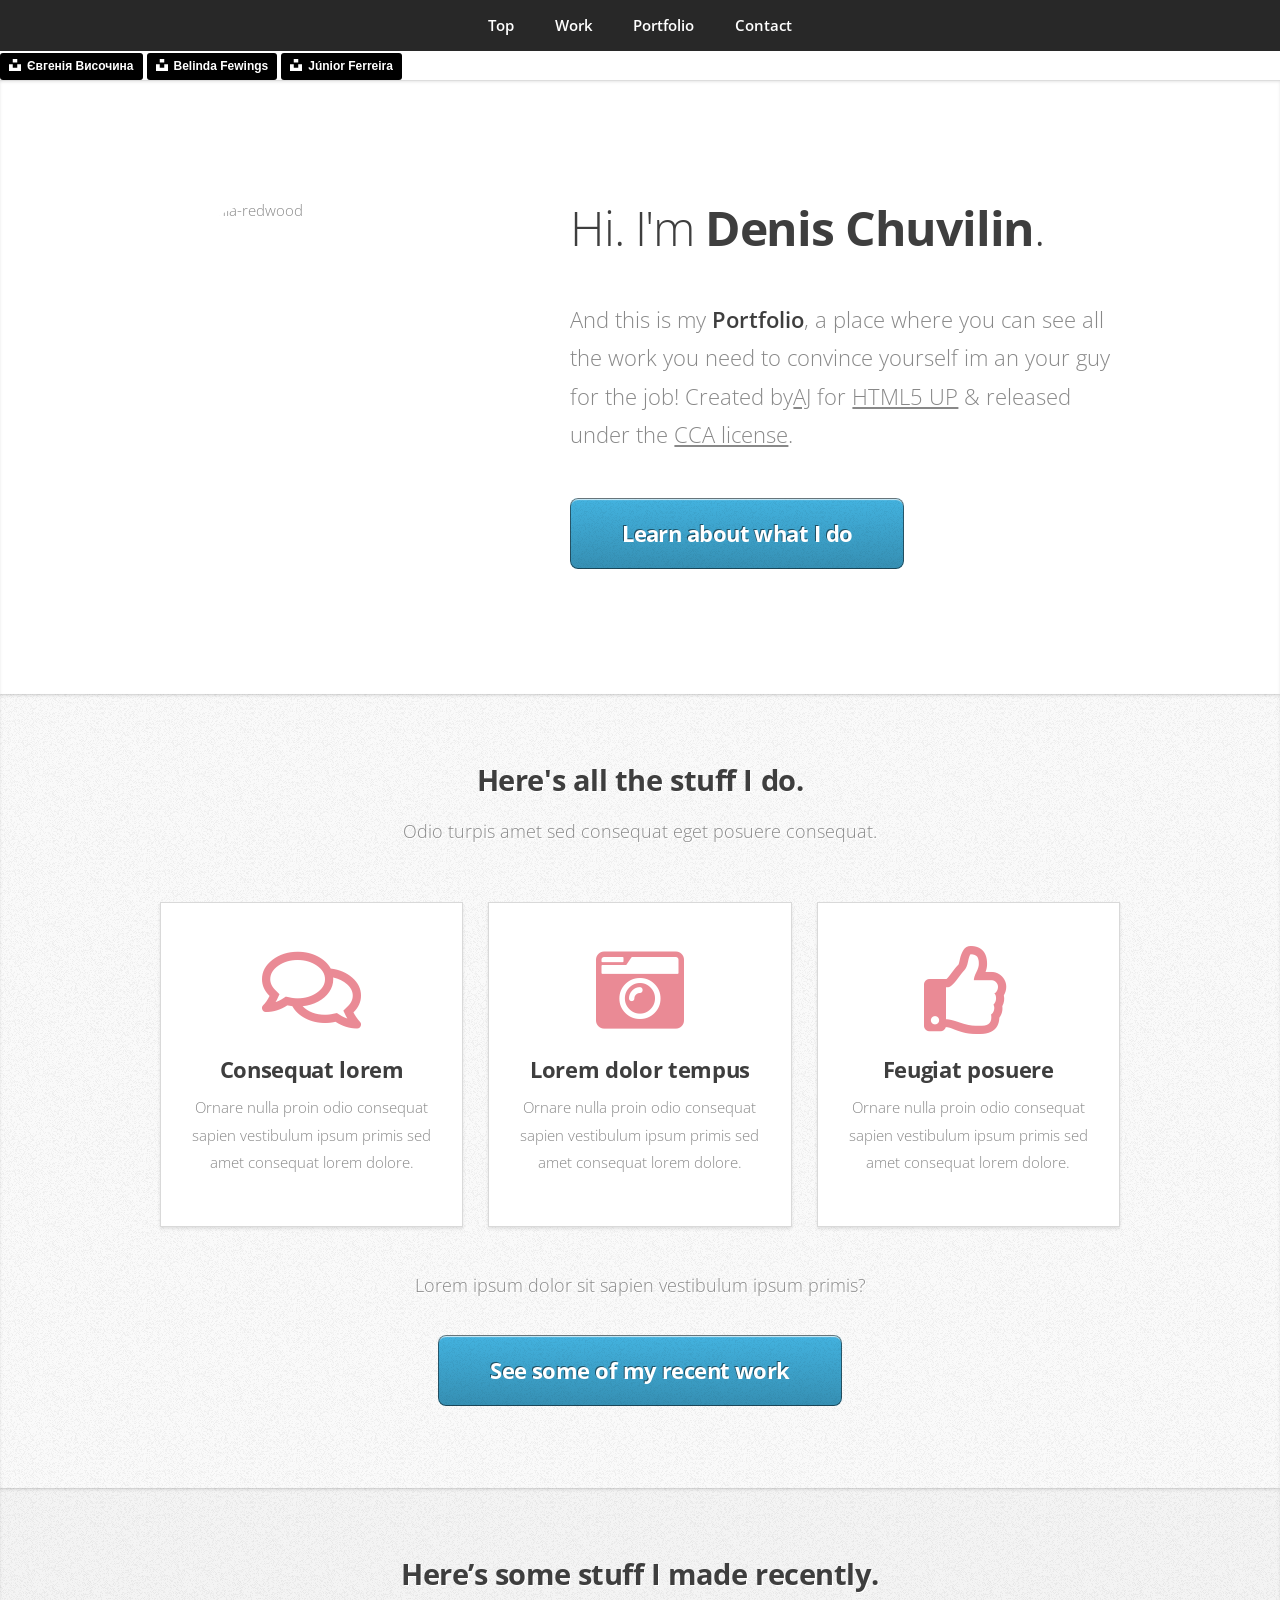
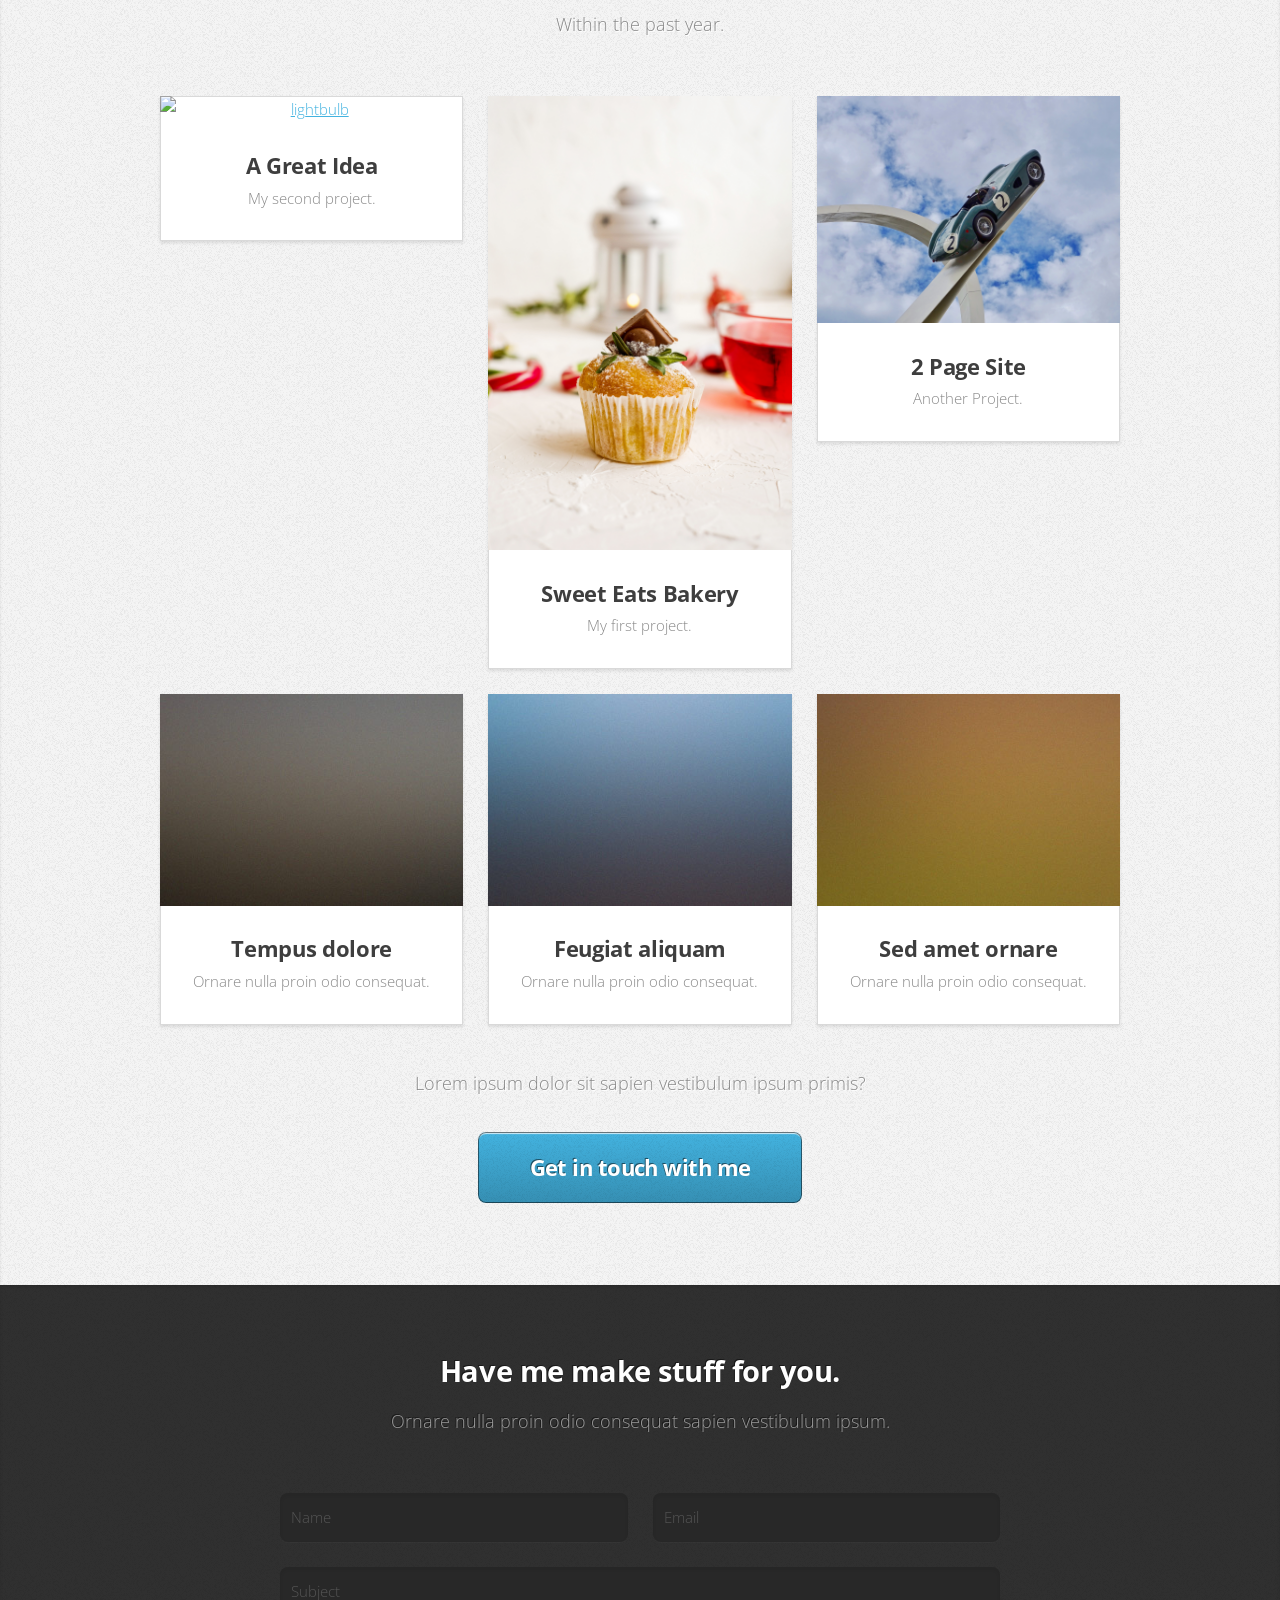
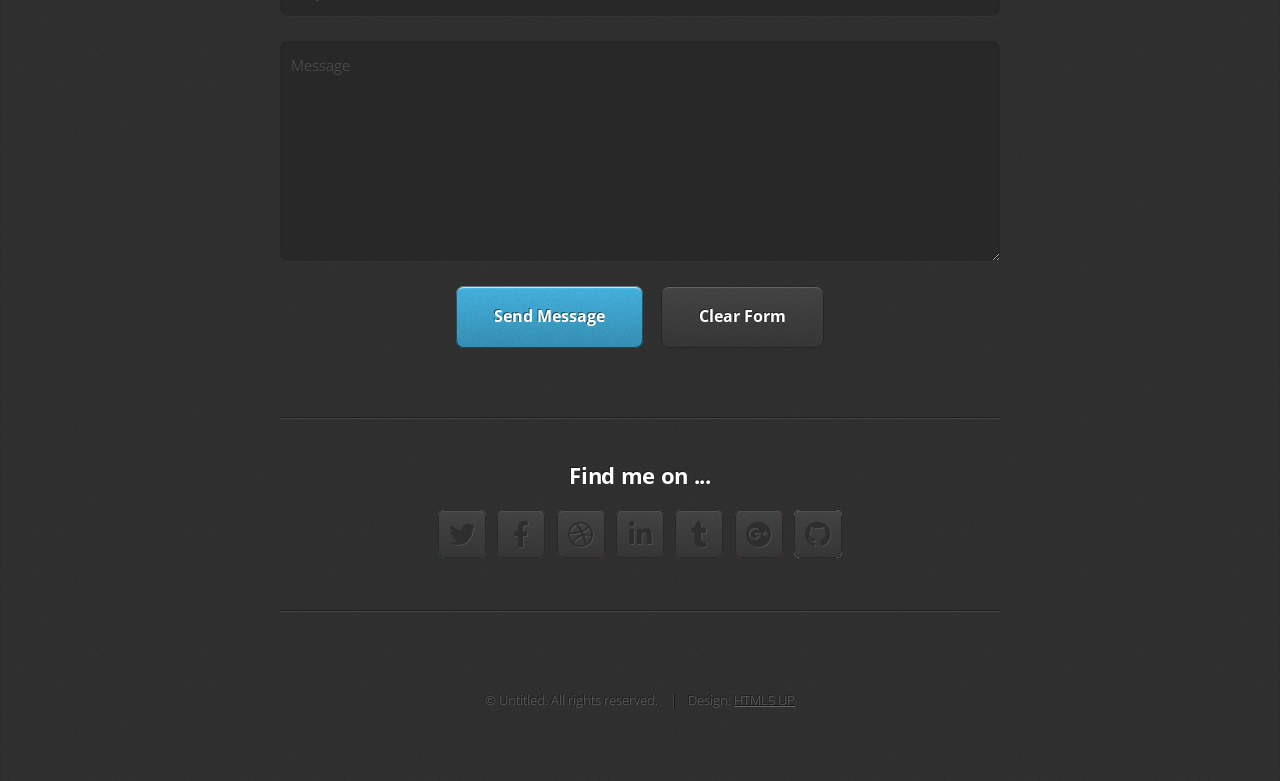
==== commit 72726c50: "done" ====
--- a/index.html
+++ b/index.html
@@ -1,226 +1,266 @@
-<!DOCTYPE HTML>
+<!DOCTYPE html>
 <!--
 	Miniport by HTML5 UP
 	html5up.net | @ajlkn
 	Free for personal and commercial use under the CCA 3.0 license (html5up.net/license)
 -->
 <html>
-
-<head>
-	<title>Miniport by HTML5 UP</title>
-	<meta charset="utf-8" />
-	<meta name="viewport" content="width=device-width, initial-scale=1, user-scalable=no" />
-	<link rel="stylesheet" href="assets/css/main.css" />
-	<a style="background-color:black;color:white;text-decoration:none;padding:4px 6px;font-family:-apple-system, BlinkMacSystemFont, &quot;San Francisco&quot;, &quot;Helvetica Neue&quot;, Helvetica, Ubuntu, Roboto, Noto, &quot;Segoe UI&quot;, Arial, sans-serif;font-size:12px;font-weight:bold;line-height:1.2;display:inline-block;border-radius:3px"
-		href="https://unsplash.com/@eugenivy_reserv?utm_medium=referral&amp;utm_campaign=photographer-credit&amp;utm_content=creditBadge"
-		target="_blank" rel="noopener noreferrer"
-		title="Download free do whatever you want high-resolution photos from Євгенія Височина"><span
-			style="display:inline-block;padding:2px 3px"><svg xmlns="http://www.w3.org/2000/svg"
-				style="height:12px;width:auto;position:relative;vertical-align:middle;top:-2px;fill:white"
-				viewBox="0 0 32 32">
-				<title>unsplash-logo</title>
-				<path d="M10 9V0h12v9H10zm12 5h10v18H0V14h10v9h12v-9z"></path>
-			</svg></span><span style="display:inline-block;padding:2px 3px">Євгенія Височина</span></a>
-	<a style="background-color:black;color:white;text-decoration:none;padding:4px 6px;font-family:-apple-system, BlinkMacSystemFont, &quot;San Francisco&quot;, &quot;Helvetica Neue&quot;, Helvetica, Ubuntu, Roboto, Noto, &quot;Segoe UI&quot;, Arial, sans-serif;font-size:12px;font-weight:bold;line-height:1.2;display:inline-block;border-radius:3px"
-		href="https://unsplash.com/@bel2000a?utm_medium=referral&amp;utm_campaign=photographer-credit&amp;utm_content=creditBadge"
-		target="_blank" rel="noopener noreferrer"
-		title="Download free do whatever you want high-resolution photos from Belinda Fewings"><span
-			style="display:inline-block;padding:2px 3px"><svg xmlns="http://www.w3.org/2000/svg"
-				style="height:12px;width:auto;position:relative;vertical-align:middle;top:-2px;fill:white"
-				viewBox="0 0 32 32">
-				<title>unsplash-logo</title>
-				<path d="M10 9V0h12v9H10zm12 5h10v18H0V14h10v9h12v-9z"></path>
-			</svg></span><span style="display:inline-block;padding:2px 3px">Belinda Fewings</span></a>
-	<a style="background-color:black;color:white;text-decoration:none;padding:4px 6px;font-family:-apple-system, BlinkMacSystemFont, &quot;San Francisco&quot;, &quot;Helvetica Neue&quot;, Helvetica, Ubuntu, Roboto, Noto, &quot;Segoe UI&quot;, Arial, sans-serif;font-size:12px;font-weight:bold;line-height:1.2;display:inline-block;border-radius:3px"
-		href="https://unsplash.com/@juniorferreir_?utm_medium=referral&amp;utm_campaign=photographer-credit&amp;utm_content=creditBadge"
-		target="_blank" rel="noopener noreferrer"
-		title="Download free do whatever you want high-resolution photos from Júnior Ferreira"><span
-			style="display:inline-block;padding:2px 3px"><svg xmlns="http://www.w3.org/2000/svg"
-				style="height:12px;width:auto;position:relative;vertical-align:middle;top:-2px;fill:white"
-				viewBox="0 0 32 32">
-				<title>unsplash-logo</title>
-				<path d="M10 9V0h12v9H10zm12 5h10v18H0V14h10v9h12v-9z"></path>
-			</svg></span><span style="display:inline-block;padding:2px 3px">Júnior Ferreira</span></a>
-</head>
-
-<body class="is-preload">
-
-	<!-- Nav -->
-	<nav id="nav">
-		<ul class="container">
-			<li><a href="#top">Top</a></li>
-			<li><a href="#work">Work</a></li>
-			<li><a href="#portfolio">Portfolio</a></li>
-			<li><a href="#contact">Contact</a></li>
-		</ul>
-	</nav>
-
-	<!-- Home -->
-	<article id="top" class="wrapper style1">
-		<div class="container">
-			<div class="row">
-				<div class="col-4 col-5-large col-12-medium">
-					<span class="image fit"><img src="images/tree.jpg" alt="california-redwood" /></span>
-				</div>
-				<div class="col-8 col-7-large col-12-medium">
-					<header>
-						<h1>Hi. I'm <strong>Denis Chuvilin</strong>.</h1>
-					</header>
-					<p>And this is my <strong>Portfolio</strong>, a place where you can see all the work you need to
-						convince yourself im an your guy for the job! Created by<a
-							href="http://twitter.com/ajlkn">AJ</a> for <a href="http://html5up.net">HTML5 UP</a> &amp;
-						released under the <a href="http://html5up.net/license">CCA license</a>.</p>
-					<a href="#work" class="button large scrolly">Learn about what I do</a>
-				</div>
-			</div>
-		</div>
-	</article>
-
-	<!-- my Work! -->
-	<article id="work" class="wrapper style2">
-		<div class="container">
-			<header>
-				<h2>Here's all the stuff I do.</h2>
-				<p>Odio turpis amet sed consequat eget posuere consequat.</p>
-			</header>
-			<div class="row aln-center">
-				<div class="col-4 col-6-medium col-12-small">
-					<section class="box style1">
-						<span class="icon featured fa-comments"></span>
-						<h3>Consequat lorem</h3>
-						<p>Ornare nulla proin odio consequat sapien vestibulum ipsum primis sed amet consequat lorem
-							dolore.</p>
-					</section>
-				</div>
-				<div class="col-4 col-6-medium col-12-small">
-					<section class="box style1">
-						<span class="icon solid featured fa-camera-retro"></span>
-						<h3>Lorem dolor tempus</h3>
-						<p>Ornare nulla proin odio consequat sapien vestibulum ipsum primis sed amet consequat lorem
-							dolore.</p>
-					</section>
-				</div>
-				<div class="col-4 col-6-medium col-12-small">
-					<section class="box style1">
-						<span class="icon featured fa-thumbs-up"></span>
-						<h3>Feugiat posuere</h3>
-						<p>Ornare nulla proin odio consequat sapien vestibulum ipsum primis sed amet consequat lorem
-							dolore.</p>
-					</section>
-				</div>
-			</div>
-			<footer>
-				<p>Lorem ipsum dolor sit sapien vestibulum ipsum primis?</p>
-				<a href="#portfolio" class="button large scrolly">See some of my recent work</a>
-			</footer>
-		</div>
-	</article>
-
-	<!-- Portfolio -->
-	<article id="portfolio" class="wrapper style3">
-		<div class="container">
-			<header>
-				<h2>Here’s some stuff I made recently.</h2>
-				<p>Within the past year.</p>
-			</header>
-			<div class="row">
-				<div class="col-4 col-6-medium col-12-small">
-					<article class="box style2">
-						<a href="https://github.com/DenisChuvilin/responsive-web-design-I" class="image featured"><img
-								src="images/lightbulb.jpg" alt="lightbulb" /></a>
-						<h3><a href="#">A Great Idea</a></h3>
-						<p>My second project.</p>
-					</article>
-				</div>
-				<div class="col-4 col-6-medium col-12-small">
-					<article class="box style2">
-						<a href="https://codepen.io/denischuvilin/pen/MWYYoPj" class="image featured"><img
-								src="images/cupcake.jpg" alt="" /></a>
-						<h3><a href="#">Sweet Eats Bakery</a></h3>
-						<p>My first project.</p>
-					</article>
-				</div>
-				<div class="col-4 col-6-medium col-12-small">
-					<article class="box style2">
-						<a href="https://github.com/DenisChuvilin/Sprint-Challenge--User-Interface"
-							class="image featured"><img src="images/two-car.jpg" alt="" /></a>
-						<h3><a href="#">2 Page Site</a></h3>
-						<p>Another Project.</p>
-					</article>
-				</div>
-				<div class="col-4 col-6-medium col-12-small">
-					<article class="box style2">
-						<a href="#" class="image featured"><img src="images/pic04.jpg" alt="" /></a>
-						<h3><a href="#">Tempus dolore</a></h3>
-						<p>Ornare nulla proin odio consequat.</p>
-					</article>
-				</div>
-				<div class="col-4 col-6-medium col-12-small">
-					<article class="box style2">
-						<a href="#" class="image featured"><img src="images/pic05.jpg" alt="" /></a>
-						<h3><a href="#">Feugiat aliquam</a></h3>
-						<p>Ornare nulla proin odio consequat.</p>
-					</article>
-				</div>
-				<div class="col-4 col-6-medium col-12-small">
-					<article class="box style2">
-						<a href="#" class="image featured"><img src="images/pic06.jpg" alt="" /></a>
-						<h3><a href="#">Sed amet ornare</a></h3>
-						<p>Ornare nulla proin odio consequat.</p>
-					</article>
-				</div>
-			</div>
-			<footer>
-				<p>Lorem ipsum dolor sit sapien vestibulum ipsum primis?</p>
-				<a href="#contact" class="button large scrolly">Get in touch with me</a>
-			</footer>
-		</div>
-	</article>
-
-	<!-- Contact -->
-	<article id="contact" class="wrapper style4">
-		<div class="container medium">
-			<header>
-				<h2>Have me make stuff for you.</h2>
-				<p>Ornare nulla proin odio consequat sapien vestibulum ipsum.</p>
-			</header>
-			<div class="row">
-				<div class="col-12">
-					<form method="post" action="#">
-						<div class="row">
-							<div class="col-6 col-12-small">
-								<input type="text" name="name" id="name" placeholder="Name" />
-							</div>
-							<div class="col-6 col-12-small">
-								<input type="text" name="email" id="email" placeholder="Email" />
-							</div>
-							<div class="col-12">
-								<input type="text" name="subject" id="subject" placeholder="Subject" />
-							</div>
-							<div class="col-12">
-								<textarea name="message" id="message" placeholder="Message"></textarea>
-							</div>
-							<div class="col-12">
-								<ul class="actions">
-									<li><input type="submit" value="Send Message" /></li>
-									<li><input type="reset" value="Clear Form" class="alt" /></li>
-								</ul>
-							</div>
-						</div>
-					</form>
-				</div>
-				<div class="col-12">
-					<hr />
-					<h3>Find me on ...</h3>
-					<ul class="social">
-						<li><a href="#" class="icon brands fa-twitter"><span class="label">Twitter</span></a></li>
-						<li><a href="#" class="icon brands fa-facebook-f"><span class="label">Facebook</span></a></li>
-						<li><a href="#" class="icon brands fa-dribbble"><span class="label">Dribbble</span></a></li>
-						<li><a href="#" class="icon brands fa-linkedin-in"><span class="label">LinkedIn</span></a></li>
-						<li><a href="#" class="icon brands fa-tumblr"><span class="label">Tumblr</span></a></li>
-						<li><a href="#" class="icon brands fa-google-plus"><span class="label">Google+</span></a></li>
-						<li><a href="#" class="icon brands fa-github"><span class="label">Github</span></a></li>
-						<!--
+  <head>
+    <title>Miniport by HTML5 UP</title>
+    <meta charset="utf-8" />
+    <meta name="viewport" content="width=device-width, initial-scale=1, user-scalable=no" />
+    <link rel="stylesheet" href="assets/css/main.css" />
+    <a
+      style='background-color:black;color:white;text-decoration:none;padding:4px 6px;font-family:-apple-system, BlinkMacSystemFont, "San Francisco", "Helvetica Neue", Helvetica, Ubuntu, Roboto, Noto, "Segoe UI", Arial, sans-serif;font-size:12px;font-weight:bold;line-height:1.2;display:inline-block;border-radius:3px'
+      href="https://unsplash.com/@eugenivy_reserv?utm_medium=referral&amp;utm_campaign=photographer-credit&amp;utm_content=creditBadge"
+      target="_blank"
+      rel="noopener noreferrer"
+      title="Download free do whatever you want high-resolution photos from Євгенія Височина"
+      ><span style="display:inline-block;padding:2px 3px"
+        ><svg
+          xmlns="http://www.w3.org/2000/svg"
+          style="height:12px;width:auto;position:relative;vertical-align:middle;top:-2px;fill:white"
+          viewBox="0 0 32 32"
+        >
+          <title>unsplash-logo</title>
+          <path d="M10 9V0h12v9H10zm12 5h10v18H0V14h10v9h12v-9z"></path></svg></span
+      ><span style="display:inline-block;padding:2px 3px">Євгенія Височина</span></a
+    >
+    <a
+      style='background-color:black;color:white;text-decoration:none;padding:4px 6px;font-family:-apple-system, BlinkMacSystemFont, "San Francisco", "Helvetica Neue", Helvetica, Ubuntu, Roboto, Noto, "Segoe UI", Arial, sans-serif;font-size:12px;font-weight:bold;line-height:1.2;display:inline-block;border-radius:3px'
+      href="https://unsplash.com/@bel2000a?utm_medium=referral&amp;utm_campaign=photographer-credit&amp;utm_content=creditBadge"
+      target="_blank"
+      rel="noopener noreferrer"
+      title="Download free do whatever you want high-resolution photos from Belinda Fewings"
+      ><span style="display:inline-block;padding:2px 3px"
+        ><svg
+          xmlns="http://www.w3.org/2000/svg"
+          style="height:12px;width:auto;position:relative;vertical-align:middle;top:-2px;fill:white"
+          viewBox="0 0 32 32"
+        >
+          <title>unsplash-logo</title>
+          <path d="M10 9V0h12v9H10zm12 5h10v18H0V14h10v9h12v-9z"></path></svg></span
+      ><span style="display:inline-block;padding:2px 3px">Belinda Fewings</span></a
+    >
+    <a
+      style='background-color:black;color:white;text-decoration:none;padding:4px 6px;font-family:-apple-system, BlinkMacSystemFont, "San Francisco", "Helvetica Neue", Helvetica, Ubuntu, Roboto, Noto, "Segoe UI", Arial, sans-serif;font-size:12px;font-weight:bold;line-height:1.2;display:inline-block;border-radius:3px'
+      href="https://unsplash.com/@juniorferreir_?utm_medium=referral&amp;utm_campaign=photographer-credit&amp;utm_content=creditBadge"
+      target="_blank"
+      rel="noopener noreferrer"
+      title="Download free do whatever you want high-resolution photos from Júnior Ferreira"
+      ><span style="display:inline-block;padding:2px 3px"
+        ><svg
+          xmlns="http://www.w3.org/2000/svg"
+          style="height:12px;width:auto;position:relative;vertical-align:middle;top:-2px;fill:white"
+          viewBox="0 0 32 32"
+        >
+          <title>unsplash-logo</title>
+          <path d="M10 9V0h12v9H10zm12 5h10v18H0V14h10v9h12v-9z"></path></svg></span
+      ><span style="display:inline-block;padding:2px 3px">Júnior Ferreira</span></a
+    >
+  </head>
+
+  <body class="is-preload">
+    <!-- Nav -->
+    <nav id="nav">
+      <ul class="container">
+        <li><a href="#top">Top</a></li>
+        <li><a href="#work">Work</a></li>
+        <li><a href="#portfolio">Portfolio</a></li>
+        <li><a href="#contact">Contact</a></li>
+      </ul>
+    </nav>
+
+    <!-- Home -->
+    <article id="top" class="wrapper style1">
+      <div class="container">
+        <div class="row">
+          <div class="col-4 col-5-large col-12-medium">
+            <img id="round-img" src="images/tree.jpg" alt="california-redwood" />
+          </div>
+          <div class="col-8 col-7-large col-12-medium">
+            <header>
+              <h1>Hi. I'm <strong>Denis Chuvilin</strong>.</h1>
+            </header>
+            <p>
+              And this is my <strong>Portfolio</strong>, a place where you can see all the work you need to convince
+              yourself im an your guy for the job! Created by<a href="http://twitter.com/ajlkn">AJ</a> for
+              <a href="http://html5up.net">HTML5 UP</a> &amp; released under the
+              <a href="http://html5up.net/license">CCA license</a>.
+            </p>
+            <a href="#work" class="button large scrolly">Learn about what I do</a>
+          </div>
+        </div>
+      </div>
+    </article>
+
+    <!-- my Work! -->
+    <article id="work" class="wrapper style2">
+      <div class="container">
+        <header>
+          <h2>Here's all the stuff I do.</h2>
+          <p>Odio turpis amet sed consequat eget posuere consequat.</p>
+        </header>
+        <div class="row aln-center">
+          <div class="col-4 col-6-medium col-12-small">
+            <section class="box style1">
+              <span class="icon featured fa-comments"></span>
+              <h3>Consequat lorem</h3>
+              <p>
+                Ornare nulla proin odio consequat sapien vestibulum ipsum primis sed amet consequat lorem dolore.
+              </p>
+            </section>
+          </div>
+          <div class="col-4 col-6-medium col-12-small">
+            <section class="box style1">
+              <span class="icon solid featured fa-camera-retro"></span>
+              <h3>Lorem dolor tempus</h3>
+              <p>
+                Ornare nulla proin odio consequat sapien vestibulum ipsum primis sed amet consequat lorem dolore.
+              </p>
+            </section>
+          </div>
+          <div class="col-4 col-6-medium col-12-small">
+            <section class="box style1">
+              <span class="icon featured fa-thumbs-up"></span>
+              <h3>Feugiat posuere</h3>
+              <p>
+                Ornare nulla proin odio consequat sapien vestibulum ipsum primis sed amet consequat lorem dolore.
+              </p>
+            </section>
+          </div>
+        </div>
+        <footer>
+          <p>Lorem ipsum dolor sit sapien vestibulum ipsum primis?</p>
+          <a href="#portfolio" class="button large scrolly">See some of my recent work</a>
+        </footer>
+      </div>
+    </article>
+
+    <!-- Portfolio -->
+    <article id="portfolio" class="wrapper style3">
+      <div class="container">
+        <header>
+          <h2>Here’s some stuff I made recently.</h2>
+          <p>Within the past year.</p>
+        </header>
+        <div class="row">
+          <div class="col-4 col-6-medium col-12-small">
+            <article class="box style2">
+              <a href="https://github.com/DenisChuvilin/responsive-web-design-I" class="image featured"
+                ><img src="images/lightbulb.jpg" alt="lightbulb"
+              /></a>
+              <h3><a href="#">A Great Idea</a></h3>
+              <p>My second project.</p>
+            </article>
+          </div>
+          <div class="col-4 col-6-medium col-12-small">
+            <article class="box style2">
+              <a href="https://codepen.io/denischuvilin/pen/MWYYoPj" class="image featured"
+                ><img src="images/cupcake.jpg" alt=""
+              /></a>
+              <h3><a href="#">Sweet Eats Bakery</a></h3>
+              <p>My first project.</p>
+            </article>
+          </div>
+          <div class="col-4 col-6-medium col-12-small">
+            <article class="box style2">
+              <a href="https://github.com/DenisChuvilin/Sprint-Challenge--User-Interface" class="image featured"
+                ><img src="images/two-car.jpg" alt=""
+              /></a>
+              <h3><a href="#">2 Page Site</a></h3>
+              <p>Another Project.</p>
+            </article>
+          </div>
+          <div class="col-4 col-6-medium col-12-small">
+            <article class="box style2">
+              <a href="#" class="image featured"><img src="images/pic04.jpg" alt=""/></a>
+              <h3><a href="#">Tempus dolore</a></h3>
+              <p>Ornare nulla proin odio consequat.</p>
+            </article>
+          </div>
+          <div class="col-4 col-6-medium col-12-small">
+            <article class="box style2">
+              <a href="#" class="image featured"><img src="images/pic05.jpg" alt=""/></a>
+              <h3><a href="#">Feugiat aliquam</a></h3>
+              <p>Ornare nulla proin odio consequat.</p>
+            </article>
+          </div>
+          <div class="col-4 col-6-medium col-12-small">
+            <article class="box style2">
+              <a href="#" class="image featured"><img src="images/pic06.jpg" alt=""/></a>
+              <h3><a href="#">Sed amet ornare</a></h3>
+              <p>Ornare nulla proin odio consequat.</p>
+            </article>
+          </div>
+        </div>
+        <footer>
+          <p>Lorem ipsum dolor sit sapien vestibulum ipsum primis?</p>
+          <a href="#contact" class="button large scrolly">Get in touch with me</a>
+        </footer>
+      </div>
+    </article>
+
+    <!-- Contact -->
+    <article id="contact" class="wrapper style4">
+      <div class="container medium">
+        <header>
+          <h2>Have me make stuff for you.</h2>
+          <p>Ornare nulla proin odio consequat sapien vestibulum ipsum.</p>
+        </header>
+        <div class="row">
+          <div class="col-12">
+            <form method="post" action="#">
+              <div class="row">
+                <div class="col-6 col-12-small">
+                  <input type="text" name="name" id="name" placeholder="Name" />
+                </div>
+                <div class="col-6 col-12-small">
+                  <input type="text" name="email" id="email" placeholder="Email" />
+                </div>
+                <div class="col-12">
+                  <input type="text" name="subject" id="subject" placeholder="Subject" />
+                </div>
+                <div class="col-12">
+                  <textarea name="message" id="message" placeholder="Message"></textarea>
+                </div>
+                <div class="col-12">
+                  <ul class="actions">
+                    <li><input type="submit" value="Send Message" /></li>
+                    <li>
+                      <input type="reset" value="Clear Form" class="alt" />
+                    </li>
+                  </ul>
+                </div>
+              </div>
+            </form>
+          </div>
+          <div class="col-12">
+            <hr />
+            <h3>Find me on ...</h3>
+            <ul class="social">
+              <li>
+                <a href="#" class="icon brands fa-twitter"><span class="label">Twitter</span></a>
+              </li>
+              <li>
+                <a href="#" class="icon brands fa-facebook-f"><span class="label">Facebook</span></a>
+              </li>
+              <li>
+                <a href="#" class="icon brands fa-dribbble"><span class="label">Dribbble</span></a>
+              </li>
+              <li>
+                <a href="#" class="icon brands fa-linkedin-in"><span class="label">LinkedIn</span></a>
+              </li>
+              <li>
+                <a href="#" class="icon brands fa-tumblr"><span class="label">Tumblr</span></a>
+              </li>
+              <li>
+                <a href="#" class="icon brands fa-google-plus"><span class="label">Google+</span></a>
+              </li>
+              <li>
+                <a href="#" class="icon brands fa-github"><span class="label">Github</span></a>
+              </li>
+              <!--
 								<li><a href="#" class="icon solid fa-rss"><span>RSS</span></a></li>
 								<li><a href="#" class="icon brands fa-instagram"><span>Instagram</span></a></li>
 								<li><a href="#" class="icon brands fa-foursquare"><span>Foursquare</span></a></li>
@@ -231,27 +271,25 @@
 								<li><a href="#" class="icon brands fa-flickr"><span>Flickr</span></a></li>
 								<li><a href="#" class="icon brands fa-vimeo"><span>Vimeo</span></a></li>
 								-->
-					</ul>
-					<hr />
-				</div>
-			</div>
-			<footer>
-				<ul id="copyright">
-					<li>&copy; Untitled. All rights reserved.</li>
-					<li>Design: <a href="http://html5up.net">HTML5 UP</a></li>
-				</ul>
-			</footer>
-		</div>
-	</article>
-
-	<!-- Scripts -->
-	<script src="assets/js/jquery.min.js"></script>
-	<script src="assets/js/jquery.scrolly.min.js"></script>
-	<script src="assets/js/browser.min.js"></script>
-	<script src="assets/js/breakpoints.min.js"></script>
-	<script src="assets/js/util.js"></script>
-	<script src="assets/js/main.js"></script>
-
-</body>
-
-</html>+            </ul>
+            <hr />
+          </div>
+        </div>
+        <footer>
+          <ul id="copyright">
+            <li>&copy; Untitled. All rights reserved.</li>
+            <li>Design: <a href="http://html5up.net">HTML5 UP</a></li>
+          </ul>
+        </footer>
+      </div>
+    </article>
+
+    <!-- Scripts -->
+    <script src="assets/js/jquery.min.js"></script>
+    <script src="assets/js/jquery.scrolly.min.js"></script>
+    <script src="assets/js/browser.min.js"></script>
+    <script src="assets/js/breakpoints.min.js"></script>
+    <script src="assets/js/util.js"></script>
+    <script src="assets/js/main.js"></script>
+  </body>
+</html>
--- a/assets/css/main.css
+++ b/assets/css/main.css
@@ -1,5 +1,5 @@
-@import url("https://fonts.googleapis.com/css?family=Open+Sans:300,300italic,600,600italic,700");
-@import url("fontawesome-all.min.css");
+@import url('https://fonts.googleapis.com/css?family=Open+Sans:300,300italic,600,600italic,700');
+@import url('fontawesome-all.min.css');
 
 /*
 	Miniport by HTML5 UP
@@ -7,2449 +7,2568 @@
 	Free for personal and commercial use under the CCA 3.0 license (html5up.net/license)
 */
 
-html, body, div, span, applet, object,
-iframe, h1, h2, h3, h4, h5, h6, p, blockquote,
-pre, a, abbr, acronym, address, big, cite,
-code, del, dfn, em, img, ins, kbd, q, s, samp,
-small, strike, strong, sub, sup, tt, var, b,
-u, i, center, dl, dt, dd, ol, ul, li, fieldset,
-form, label, legend, table, caption, tbody,
-tfoot, thead, tr, th, td, article, aside,
-canvas, details, embed, figure, figcaption,
-footer, header, hgroup, menu, nav, output, ruby,
-section, summary, time, mark, audio, video {
-	margin: 0;
-	padding: 0;
-	border: 0;
-	font-size: 100%;
-	font: inherit;
-	vertical-align: baseline;}
-
-article, aside, details, figcaption, figure,
-footer, header, hgroup, menu, nav, section {
-	display: block;}
+html,
+body,
+div,
+span,
+applet,
+object,
+iframe,
+h1,
+h2,
+h3,
+h4,
+h5,
+h6,
+p,
+blockquote,
+pre,
+a,
+abbr,
+acronym,
+address,
+big,
+cite,
+code,
+del,
+dfn,
+em,
+img,
+ins,
+kbd,
+q,
+s,
+samp,
+small,
+strike,
+strong,
+sub,
+sup,
+tt,
+var,
+b,
+u,
+i,
+center,
+dl,
+dt,
+dd,
+ol,
+ul,
+li,
+fieldset,
+form,
+label,
+legend,
+table,
+caption,
+tbody,
+tfoot,
+thead,
+tr,
+th,
+td,
+article,
+aside,
+canvas,
+details,
+embed,
+figure,
+figcaption,
+footer,
+header,
+hgroup,
+menu,
+nav,
+output,
+ruby,
+section,
+summary,
+time,
+mark,
+audio,
+video {
+  margin: 0;
+  padding: 0;
+  border: 0;
+  font-size: 100%;
+  font: inherit;
+  vertical-align: baseline;
+}
+
+article,
+aside,
+details,
+figcaption,
+figure,
+footer,
+header,
+hgroup,
+menu,
+nav,
+section {
+  display: block;
+}
 
 body {
-	line-height: 1;
-}
-
-ol, ul {
-	list-style: none;
-}
-
-blockquote, q {
-	quotes: none;
-}
-
-	blockquote:before, blockquote:after, q:before, q:after {
-		content: '';
-		content: none;
-	}
+  line-height: 1;
+}
+
+ol,
+ul {
+  list-style: none;
+}
+
+blockquote,
+q {
+  quotes: none;
+}
+
+blockquote:before,
+blockquote:after,
+q:before,
+q:after {
+  content: '';
+  content: none;
+}
 
 table {
-	border-collapse: collapse;
-	border-spacing: 0;
+  border-collapse: collapse;
+  border-spacing: 0;
 }
 
 body {
-	-webkit-text-size-adjust: none;
+  -webkit-text-size-adjust: none;
 }
 
 mark {
-	background-color: transparent;
-	color: inherit;
+  background-color: transparent;
+  color: inherit;
 }
 
 input::-moz-focus-inner {
-	border: 0;
-	padding: 0;
-}
-
-input, select, textarea {
-	-moz-appearance: none;
-	-webkit-appearance: none;
-	-ms-appearance: none;
-	appearance: none;
+  border: 0;
+  padding: 0;
+}
+
+input,
+select,
+textarea {
+  -moz-appearance: none;
+  -webkit-appearance: none;
+  -ms-appearance: none;
+  appearance: none;
 }
 
 /* Basic */
 
-	html {
-		box-sizing: border-box;
-	}
-
-	*, *:before, *:after {
-		box-sizing: inherit;
-	}
-
-	body {
-		padding-top: 3.5em;
-	}
-
-		body.is-preload *, body.is-preload *:before, body.is-preload *:after {
-			-moz-animation: none !important;
-			-webkit-animation: none !important;
-			-ms-animation: none !important;
-			animation: none !important;
-			-moz-transition: none !important;
-			-webkit-transition: none !important;
-			-ms-transition: none !important;
-			transition: none !important;
-		}
-
-	body, input, textarea, select {
-		font-family: 'Open Sans', sans-serif;
-		line-height: 1.85em;
-		color: #888;
-		font-weight: 300;
-		font-size: 13pt;
-	}
-
-	a {
-		-moz-transition: color .2s ease-in-out;
-		-webkit-transition: color .2s ease-in-out;
-		-ms-transition: color .2s ease-in-out;
-		transition: color .2s ease-in-out;
-		color: #43B3E0;
-		text-decoration: underline;
-	}
-
-		a:hover {
-			color: #43bff0 !important;
-		}
-
-		a img {
-			border: 0;
-		}
-
-	b, strong {
-		font-weight: 600;
-		color: #3e3e3e;
-	}
-
-	i, em {
-		font-style: italic;
-	}
-
-	sub {
-		position: relative;
-		top: 0.5em;
-		font-size: 0.8em;
-	}
-
-	sup {
-		position: relative;
-		top: -0.5em;
-		font-size: 0.8em;
-	}
-
-	blockquote {
-		border-left: solid 0.75em #eee;
-		padding: 1em 0 1em 1.5em;
-		font-style: italic;
-	}
-
-	h1, h2, h3, h4, h5, h6 {
-		color: #3e3e3e;
-		margin: 0 0 0.75em 0;
-	}
-
-	h1 a, h2 a, h3 a, h4 a, h5 a, h6 a {
-		text-decoration: none;
-		color: inherit;
-	}
-
-	h2, h3, h4, h5, h6 {
-		font-weight: 700;
-	}
-
-	h1 {
-		font-size: 3.25em;
-		letter-spacing: -0.025em;
-		font-weight: 300;
-	}
-
-		h1 strong {
-			font-weight: 700;
-		}
-
-	h2 {
-		font-size: 2em;
-		letter-spacing: -0.015em;
-	}
-
-	h3 {
-		font-size: 1.5em;
-		letter-spacing: -0.015em;
-	}
-
-	em, i {
-		font-style: italic;
-	}
-
-	br.clear {
-		clear: both;
-	}
-
-	hr {
-		border: 0;
-		border-top: solid 1px #444;
-		border-top-color: rgba(0, 0, 0, 0.35);
-		box-shadow: 0px 1px 0px 0px rgba(255, 255, 255, 0.1);
-		height: 1px;
-		margin: 3em 0;
-	}
-
-	p, ul, ol, dl, table {
-		margin-bottom: 2em;
-	}
-
-	header {
-		margin: 0 0 3em 0;
-	}
-
-		header > p {
-			font-size: 1.25em;
-			margin: 0;
-		}
-
-	footer {
-		margin: 3em 0 0 0;
-	}
-
-		footer > p {
-			font-size: 1.25em;
-		}
+html {
+  box-sizing: border-box;
+}
+
+*,
+*:before,
+*:after {
+  box-sizing: inherit;
+}
+
+body {
+  padding-top: 3.5em;
+}
+
+body.is-preload *,
+body.is-preload *:before,
+body.is-preload *:after {
+  -moz-animation: none !important;
+  -webkit-animation: none !important;
+  -ms-animation: none !important;
+  animation: none !important;
+  -moz-transition: none !important;
+  -webkit-transition: none !important;
+  -ms-transition: none !important;
+  transition: none !important;
+}
+
+body,
+input,
+textarea,
+select {
+  font-family: 'Open Sans', sans-serif;
+  line-height: 1.85em;
+  color: #888;
+  font-weight: 300;
+  font-size: 13pt;
+}
+
+a {
+  -moz-transition: color 0.2s ease-in-out;
+  -webkit-transition: color 0.2s ease-in-out;
+  -ms-transition: color 0.2s ease-in-out;
+  transition: color 0.2s ease-in-out;
+  color: #43b3e0;
+  text-decoration: underline;
+}
+
+a:hover {
+  color: #43bff0 !important;
+}
+
+a img {
+  border: 0;
+}
+
+b,
+strong {
+  font-weight: 600;
+  color: #3e3e3e;
+}
+
+i,
+em {
+  font-style: italic;
+}
+
+sub {
+  position: relative;
+  top: 0.5em;
+  font-size: 0.8em;
+}
+
+sup {
+  position: relative;
+  top: -0.5em;
+  font-size: 0.8em;
+}
+
+blockquote {
+  border-left: solid 0.75em #eee;
+  padding: 1em 0 1em 1.5em;
+  font-style: italic;
+}
+
+h1,
+h2,
+h3,
+h4,
+h5,
+h6 {
+  color: #3e3e3e;
+  margin: 0 0 0.75em 0;
+}
+
+h1 a,
+h2 a,
+h3 a,
+h4 a,
+h5 a,
+h6 a {
+  text-decoration: none;
+  color: inherit;
+}
+
+h2,
+h3,
+h4,
+h5,
+h6 {
+  font-weight: 700;
+}
+
+h1 {
+  font-size: 3.25em;
+  letter-spacing: -0.025em;
+  font-weight: 300;
+}
+
+h1 strong {
+  font-weight: 700;
+}
+
+h2 {
+  font-size: 2em;
+  letter-spacing: -0.015em;
+}
+
+h3 {
+  font-size: 1.5em;
+  letter-spacing: -0.015em;
+}
+
+em,
+i {
+  font-style: italic;
+}
+
+br.clear {
+  clear: both;
+}
+
+hr {
+  border: 0;
+  border-top: solid 1px #444;
+  border-top-color: rgba(0, 0, 0, 0.35);
+  box-shadow: 0px 1px 0px 0px rgba(255, 255, 255, 0.1);
+  height: 1px;
+  margin: 3em 0;
+}
+
+p,
+ul,
+ol,
+dl,
+table {
+  margin-bottom: 2em;
+}
+
+header {
+  margin: 0 0 3em 0;
+}
+
+header > p {
+  font-size: 1.25em;
+  margin: 0;
+}
+
+footer {
+  margin: 3em 0 0 0;
+}
+
+footer > p {
+  font-size: 1.25em;
+}
 
 /* Container */
 
-	.container {
-		margin: 0 auto;
-		max-width: calc(100% - 50px);
-		width: 1200px;
-	}
-
-		.container.medium {
-			width: 900px;
-		}
-
-		@media screen and (max-width: 1680px) {
-
-			.container {
-				width: 1200px;
-			}
-
-				.container.medium {
-					width: 900px;
-				}
-
-		}
-
-		@media screen and (max-width: 1280px) {
-
-			.container {
-				width: 960px;
-			}
-
-				.container.medium {
-					width: 720px;
-				}
-
-		}
-
-		@media screen and (max-width: 980px) {
-
-			.container {
-				width: 100%;
-			}
-
-				.container.medium {
-					width: 75%;
-				}
-
-		}
-
-		@media screen and (max-width: 736px) {
-
-			.container {
-				width: 100%;
-				max-width: calc(100% - 30px);
-			}
-
-				.container.medium {
-					width: 100%;
-				}
-
-		}
+.container {
+  margin: 0 auto;
+  max-width: calc(100% - 50px);
+  width: 1200px;
+}
+
+.container.medium {
+  width: 900px;
+}
+
+@media screen and (max-width: 1680px) {
+  .container {
+    width: 1200px;
+  }
+
+  .container.medium {
+    width: 900px;
+  }
+}
+
+@media screen and (max-width: 1280px) {
+  .container {
+    width: 960px;
+  }
+
+  .container.medium {
+    width: 720px;
+  }
+}
+
+@media screen and (max-width: 980px) {
+  .container {
+    width: 100%;
+  }
+
+  .container.medium {
+    width: 75%;
+  }
+}
+
+@media screen and (max-width: 736px) {
+  .container {
+    width: 100%;
+    max-width: calc(100% - 30px);
+  }
+
+  .container.medium {
+    width: 100%;
+  }
+}
 
 /* Row */
 
-	.row {
-		display: flex;
-		flex-wrap: wrap;
-		align-items: center;
-		box-sizing: border-box;
-		align-items: stretch;
-	}
-
-		.row > * {
-			box-sizing: border-box;
-		}
-
-		.row.gtr-uniform > * > :last-child {
-			margin-bottom: 0;
-		}
-
-		.row.aln-left {
-			justify-content: flex-start;
-		}
-
-		.row.aln-center {
-			justify-content: center;
-		}
-
-		.row.aln-right {
-			justify-content: flex-end;
-		}
-
-		.row.aln-top {
-			align-items: flex-start;
-		}
-
-		.row.aln-middle {
-			align-items: center;
-		}
-
-		.row.aln-bottom {
-			align-items: flex-end;
-		}
-
-		.row > .imp {
-			order: -1;
-		}
-
-		.row > .col-1 {
-			width: 8.33333%;
-		}
-
-		.row > .off-1 {
-			margin-left: 8.33333%;
-		}
-
-		.row > .col-2 {
-			width: 16.66667%;
-		}
-
-		.row > .off-2 {
-			margin-left: 16.66667%;
-		}
-
-		.row > .col-3 {
-			width: 25%;
-		}
-
-		.row > .off-3 {
-			margin-left: 25%;
-		}
-
-		.row > .col-4 {
-			width: 33.33333%;
-		}
-
-		.row > .off-4 {
-			margin-left: 33.33333%;
-		}
-
-		.row > .col-5 {
-			width: 41.66667%;
-		}
-
-		.row > .off-5 {
-			margin-left: 41.66667%;
-		}
-
-		.row > .col-6 {
-			width: 50%;
-		}
-
-		.row > .off-6 {
-			margin-left: 50%;
-		}
-
-		.row > .col-7 {
-			width: 58.33333%;
-		}
-
-		.row > .off-7 {
-			margin-left: 58.33333%;
-		}
-
-		.row > .col-8 {
-			width: 66.66667%;
-		}
-
-		.row > .off-8 {
-			margin-left: 66.66667%;
-		}
-
-		.row > .col-9 {
-			width: 75%;
-		}
-
-		.row > .off-9 {
-			margin-left: 75%;
-		}
-
-		.row > .col-10 {
-			width: 83.33333%;
-		}
-
-		.row > .off-10 {
-			margin-left: 83.33333%;
-		}
-
-		.row > .col-11 {
-			width: 91.66667%;
-		}
-
-		.row > .off-11 {
-			margin-left: 91.66667%;
-		}
-
-		.row > .col-12 {
-			width: 100%;
-		}
-
-		.row > .off-12 {
-			margin-left: 100%;
-		}
-
-		.row.gtr-0 {
-			margin-top: 0px;
-			margin-left: 0px;
-		}
-
-			.row.gtr-0 > * {
-				padding: 0px 0 0 0px;
-			}
-
-			.row.gtr-0.gtr-uniform {
-				margin-top: 0px;
-			}
-
-				.row.gtr-0.gtr-uniform > * {
-					padding-top: 0px;
-				}
-
-		.row.gtr-25 {
-			margin-top: -6.25px;
-			margin-left: -6.25px;
-		}
-
-			.row.gtr-25 > * {
-				padding: 6.25px 0 0 6.25px;
-			}
-
-			.row.gtr-25.gtr-uniform {
-				margin-top: -6.25px;
-			}
-
-				.row.gtr-25.gtr-uniform > * {
-					padding-top: 6.25px;
-				}
-
-		.row.gtr-50 {
-			margin-top: -12.5px;
-			margin-left: -12.5px;
-		}
-
-			.row.gtr-50 > * {
-				padding: 12.5px 0 0 12.5px;
-			}
-
-			.row.gtr-50.gtr-uniform {
-				margin-top: -12.5px;
-			}
-
-				.row.gtr-50.gtr-uniform > * {
-					padding-top: 12.5px;
-				}
-
-		.row {
-			margin-top: -25px;
-			margin-left: -25px;
-		}
-
-			.row > * {
-				padding: 25px 0 0 25px;
-			}
-
-			.row.gtr-uniform {
-				margin-top: -25px;
-			}
-
-				.row.gtr-uniform > * {
-					padding-top: 25px;
-				}
-
-		.row.gtr-150 {
-			margin-top: -37.5px;
-			margin-left: -37.5px;
-		}
-
-			.row.gtr-150 > * {
-				padding: 37.5px 0 0 37.5px;
-			}
-
-			.row.gtr-150.gtr-uniform {
-				margin-top: -37.5px;
-			}
-
-				.row.gtr-150.gtr-uniform > * {
-					padding-top: 37.5px;
-				}
-
-		.row.gtr-200 {
-			margin-top: -50px;
-			margin-left: -50px;
-		}
-
-			.row.gtr-200 > * {
-				padding: 50px 0 0 50px;
-			}
-
-			.row.gtr-200.gtr-uniform {
-				margin-top: -50px;
-			}
-
-				.row.gtr-200.gtr-uniform > * {
-					padding-top: 50px;
-				}
-
-		@media screen and (max-width: 1680px) {
-
-			.row {
-				display: flex;
-				flex-wrap: wrap;
-				box-sizing: border-box;
-				align-items: stretch;
-			}
-
-				.row > * {
-					box-sizing: border-box;
-				}
-
-				.row.gtr-uniform > * > :last-child {
-					margin-bottom: 0;
-				}
-
-				.row.aln-left {
-					justify-content: flex-start;
-				}
-
-				.row.aln-center {
-					justify-content: center;
-				}
-
-				.row.aln-right {
-					justify-content: flex-end;
-				}
-
-				.row.aln-top {
-					align-items: flex-start;
-				}
-
-				.row.aln-middle {
-					align-items: center;
-				}
-
-				.row.aln-bottom {
-					align-items: flex-end;
-				}
-
-				.row > .imp-xlarge {
-					order: -1;
-				}
-
-				.row > .col-1-xlarge {
-					width: 8.33333%;
-				}
-
-				.row > .off-1-xlarge {
-					margin-left: 8.33333%;
-				}
-
-				.row > .col-2-xlarge {
-					width: 16.66667%;
-				}
-
-				.row > .off-2-xlarge {
-					margin-left: 16.66667%;
-				}
-
-				.row > .col-3-xlarge {
-					width: 25%;
-				}
-
-				.row > .off-3-xlarge {
-					margin-left: 25%;
-				}
-
-				.row > .col-4-xlarge {
-					width: 33.33333%;
-				}
-
-				.row > .off-4-xlarge {
-					margin-left: 33.33333%;
-				}
-
-				.row > .col-5-xlarge {
-					width: 41.66667%;
-				}
-
-				.row > .off-5-xlarge {
-					margin-left: 41.66667%;
-				}
-
-				.row > .col-6-xlarge {
-					width: 50%;
-				}
-
-				.row > .off-6-xlarge {
-					margin-left: 50%;
-				}
-
-				.row > .col-7-xlarge {
-					width: 58.33333%;
-				}
-
-				.row > .off-7-xlarge {
-					margin-left: 58.33333%;
-				}
-
-				.row > .col-8-xlarge {
-					width: 66.66667%;
-				}
-
-				.row > .off-8-xlarge {
-					margin-left: 66.66667%;
-				}
-
-				.row > .col-9-xlarge {
-					width: 75%;
-				}
-
-				.row > .off-9-xlarge {
-					margin-left: 75%;
-				}
-
-				.row > .col-10-xlarge {
-					width: 83.33333%;
-				}
-
-				.row > .off-10-xlarge {
-					margin-left: 83.33333%;
-				}
-
-				.row > .col-11-xlarge {
-					width: 91.66667%;
-				}
-
-				.row > .off-11-xlarge {
-					margin-left: 91.66667%;
-				}
-
-				.row > .col-12-xlarge {
-					width: 100%;
-				}
-
-				.row > .off-12-xlarge {
-					margin-left: 100%;
-				}
-
-				.row.gtr-0 {
-					margin-top: 0px;
-					margin-left: 0px;
-				}
-
-					.row.gtr-0 > * {
-						padding: 0px 0 0 0px;
-					}
-
-					.row.gtr-0.gtr-uniform {
-						margin-top: 0px;
-					}
-
-						.row.gtr-0.gtr-uniform > * {
-							padding-top: 0px;
-						}
-
-				.row.gtr-25 {
-					margin-top: -6.25px;
-					margin-left: -6.25px;
-				}
-
-					.row.gtr-25 > * {
-						padding: 6.25px 0 0 6.25px;
-					}
-
-					.row.gtr-25.gtr-uniform {
-						margin-top: -6.25px;
-					}
-
-						.row.gtr-25.gtr-uniform > * {
-							padding-top: 6.25px;
-						}
-
-				.row.gtr-50 {
-					margin-top: -12.5px;
-					margin-left: -12.5px;
-				}
-
-					.row.gtr-50 > * {
-						padding: 12.5px 0 0 12.5px;
-					}
-
-					.row.gtr-50.gtr-uniform {
-						margin-top: -12.5px;
-					}
-
-						.row.gtr-50.gtr-uniform > * {
-							padding-top: 12.5px;
-						}
-
-				.row {
-					margin-top: -25px;
-					margin-left: -25px;
-				}
-
-					.row > * {
-						padding: 25px 0 0 25px;
-					}
-
-					.row.gtr-uniform {
-						margin-top: -25px;
-					}
-
-						.row.gtr-uniform > * {
-							padding-top: 25px;
-						}
-
-				.row.gtr-150 {
-					margin-top: -37.5px;
-					margin-left: -37.5px;
-				}
-
-					.row.gtr-150 > * {
-						padding: 37.5px 0 0 37.5px;
-					}
-
-					.row.gtr-150.gtr-uniform {
-						margin-top: -37.5px;
-					}
-
-						.row.gtr-150.gtr-uniform > * {
-							padding-top: 37.5px;
-						}
-
-				.row.gtr-200 {
-					margin-top: -50px;
-					margin-left: -50px;
-				}
-
-					.row.gtr-200 > * {
-						padding: 50px 0 0 50px;
-					}
-
-					.row.gtr-200.gtr-uniform {
-						margin-top: -50px;
-					}
-
-						.row.gtr-200.gtr-uniform > * {
-							padding-top: 50px;
-						}
-
-		}
-
-		@media screen and (max-width: 1280px) {
-
-			.row {
-				display: flex;
-				flex-wrap: wrap;
-				box-sizing: border-box;
-				align-items: stretch;
-			}
-
-				.row > * {
-					box-sizing: border-box;
-				}
-
-				.row.gtr-uniform > * > :last-child {
-					margin-bottom: 0;
-				}
-
-				.row.aln-left {
-					justify-content: flex-start;
-				}
-
-				.row.aln-center {
-					justify-content: center;
-				}
-
-				.row.aln-right {
-					justify-content: flex-end;
-				}
-
-				.row.aln-top {
-					align-items: flex-start;
-				}
-
-				.row.aln-middle {
-					align-items: center;
-				}
-
-				.row.aln-bottom {
-					align-items: flex-end;
-				}
-
-				.row > .imp-large {
-					order: -1;
-				}
-
-				.row > .col-1-large {
-					width: 8.33333%;
-				}
-
-				.row > .off-1-large {
-					margin-left: 8.33333%;
-				}
-
-				.row > .col-2-large {
-					width: 16.66667%;
-				}
-
-				.row > .off-2-large {
-					margin-left: 16.66667%;
-				}
-
-				.row > .col-3-large {
-					width: 25%;
-				}
-
-				.row > .off-3-large {
-					margin-left: 25%;
-				}
-
-				.row > .col-4-large {
-					width: 33.33333%;
-				}
-
-				.row > .off-4-large {
-					margin-left: 33.33333%;
-				}
-
-				.row > .col-5-large {
-					width: 41.66667%;
-				}
-
-				.row > .off-5-large {
-					margin-left: 41.66667%;
-				}
-
-				.row > .col-6-large {
-					width: 50%;
-				}
-
-				.row > .off-6-large {
-					margin-left: 50%;
-				}
-
-				.row > .col-7-large {
-					width: 58.33333%;
-				}
-
-				.row > .off-7-large {
-					margin-left: 58.33333%;
-				}
-
-				.row > .col-8-large {
-					width: 66.66667%;
-				}
-
-				.row > .off-8-large {
-					margin-left: 66.66667%;
-				}
-
-				.row > .col-9-large {
-					width: 75%;
-				}
-
-				.row > .off-9-large {
-					margin-left: 75%;
-				}
-
-				.row > .col-10-large {
-					width: 83.33333%;
-				}
-
-				.row > .off-10-large {
-					margin-left: 83.33333%;
-				}
-
-				.row > .col-11-large {
-					width: 91.66667%;
-				}
-
-				.row > .off-11-large {
-					margin-left: 91.66667%;
-				}
-
-				.row > .col-12-large {
-					width: 100%;
-				}
-
-				.row > .off-12-large {
-					margin-left: 100%;
-				}
-
-				.row.gtr-0 {
-					margin-top: 0px;
-					margin-left: 0px;
-				}
-
-					.row.gtr-0 > * {
-						padding: 0px 0 0 0px;
-					}
-
-					.row.gtr-0.gtr-uniform {
-						margin-top: 0px;
-					}
-
-						.row.gtr-0.gtr-uniform > * {
-							padding-top: 0px;
-						}
-
-				.row.gtr-25 {
-					margin-top: -6.25px;
-					margin-left: -6.25px;
-				}
-
-					.row.gtr-25 > * {
-						padding: 6.25px 0 0 6.25px;
-					}
-
-					.row.gtr-25.gtr-uniform {
-						margin-top: -6.25px;
-					}
-
-						.row.gtr-25.gtr-uniform > * {
-							padding-top: 6.25px;
-						}
-
-				.row.gtr-50 {
-					margin-top: -12.5px;
-					margin-left: -12.5px;
-				}
-
-					.row.gtr-50 > * {
-						padding: 12.5px 0 0 12.5px;
-					}
-
-					.row.gtr-50.gtr-uniform {
-						margin-top: -12.5px;
-					}
-
-						.row.gtr-50.gtr-uniform > * {
-							padding-top: 12.5px;
-						}
-
-				.row {
-					margin-top: -25px;
-					margin-left: -25px;
-				}
-
-					.row > * {
-						padding: 25px 0 0 25px;
-					}
-
-					.row.gtr-uniform {
-						margin-top: -25px;
-					}
-
-						.row.gtr-uniform > * {
-							padding-top: 25px;
-						}
-
-				.row.gtr-150 {
-					margin-top: -37.5px;
-					margin-left: -37.5px;
-				}
-
-					.row.gtr-150 > * {
-						padding: 37.5px 0 0 37.5px;
-					}
-
-					.row.gtr-150.gtr-uniform {
-						margin-top: -37.5px;
-					}
-
-						.row.gtr-150.gtr-uniform > * {
-							padding-top: 37.5px;
-						}
-
-				.row.gtr-200 {
-					margin-top: -50px;
-					margin-left: -50px;
-				}
-
-					.row.gtr-200 > * {
-						padding: 50px 0 0 50px;
-					}
-
-					.row.gtr-200.gtr-uniform {
-						margin-top: -50px;
-					}
-
-						.row.gtr-200.gtr-uniform > * {
-							padding-top: 50px;
-						}
-
-		}
-
-		@media screen and (max-width: 980px) {
-
-			.row {
-				display: flex;
-				flex-wrap: wrap;
-				box-sizing: border-box;
-				align-items: stretch;
-			}
-
-				.row > * {
-					box-sizing: border-box;
-				}
-
-				.row.gtr-uniform > * > :last-child {
-					margin-bottom: 0;
-				}
-
-				.row.aln-left {
-					justify-content: flex-start;
-				}
-
-				.row.aln-center {
-					justify-content: center;
-				}
-
-				.row.aln-right {
-					justify-content: flex-end;
-				}
-
-				.row.aln-top {
-					align-items: flex-start;
-				}
-
-				.row.aln-middle {
-					align-items: center;
-				}
-
-				.row.aln-bottom {
-					align-items: flex-end;
-				}
-
-				.row > .imp-medium {
-					order: -1;
-				}
-
-				.row > .col-1-medium {
-					width: 8.33333%;
-				}
-
-				.row > .off-1-medium {
-					margin-left: 8.33333%;
-				}
-
-				.row > .col-2-medium {
-					width: 16.66667%;
-				}
-
-				.row > .off-2-medium {
-					margin-left: 16.66667%;
-				}
-
-				.row > .col-3-medium {
-					width: 25%;
-				}
-
-				.row > .off-3-medium {
-					margin-left: 25%;
-				}
-
-				.row > .col-4-medium {
-					width: 33.33333%;
-				}
-
-				.row > .off-4-medium {
-					margin-left: 33.33333%;
-				}
-
-				.row > .col-5-medium {
-					width: 41.66667%;
-				}
-
-				.row > .off-5-medium {
-					margin-left: 41.66667%;
-				}
-
-				.row > .col-6-medium {
-					width: 50%;
-				}
-
-				.row > .off-6-medium {
-					margin-left: 50%;
-				}
-
-				.row > .col-7-medium {
-					width: 58.33333%;
-				}
-
-				.row > .off-7-medium {
-					margin-left: 58.33333%;
-				}
-
-				.row > .col-8-medium {
-					width: 66.66667%;
-				}
-
-				.row > .off-8-medium {
-					margin-left: 66.66667%;
-				}
-
-				.row > .col-9-medium {
-					width: 75%;
-				}
-
-				.row > .off-9-medium {
-					margin-left: 75%;
-				}
-
-				.row > .col-10-medium {
-					width: 83.33333%;
-				}
-
-				.row > .off-10-medium {
-					margin-left: 83.33333%;
-				}
-
-				.row > .col-11-medium {
-					width: 91.66667%;
-				}
-
-				.row > .off-11-medium {
-					margin-left: 91.66667%;
-				}
-
-				.row > .col-12-medium {
-					width: 100%;
-					border-radius: 50%;
-					height: 100px;
-					width: 100px;
-					overflow: hidden;
-					display: flex;
-					justify-content: center;
-					align-items: center;	
-				}
-
-				.row > .off-12-medium {
-					margin-left: 100%;
-				}
-
-				.row.gtr-0 {
-					margin-top: 0px;
-					margin-left: 0px;
-				}
-
-					.row.gtr-0 > * {
-						padding: 0px 0 0 0px;
-					}
-
-					.row.gtr-0.gtr-uniform {
-						margin-top: 0px;
-					}
-
-						.row.gtr-0.gtr-uniform > * {
-							padding-top: 0px;
-						}
-
-				.row.gtr-25 {
-					margin-top: -6.25px;
-					margin-left: -6.25px;
-				}
-
-					.row.gtr-25 > * {
-						padding: 6.25px 0 0 6.25px;
-					}
-
-					.row.gtr-25.gtr-uniform {
-						margin-top: -6.25px;
-					}
-
-						.row.gtr-25.gtr-uniform > * {
-							padding-top: 6.25px;
-						}
-
-				.row.gtr-50 {
-					margin-top: -12.5px;
-					margin-left: -12.5px;
-				}
-
-					.row.gtr-50 > * {
-						padding: 12.5px 0 0 12.5px;
-					}
-
-					.row.gtr-50.gtr-uniform {
-						margin-top: -12.5px;
-					}
-
-						.row.gtr-50.gtr-uniform > * {
-							padding-top: 12.5px;
-						}
-
-				.row {
-					margin-top: -25px;
-					margin-left: -25px;
-				}
-
-					.row > * {
-						padding: 25px 0 0 25px;
-					}
-
-					.row.gtr-uniform {
-						margin-top: -25px;
-					}
-
-						.row.gtr-uniform > * {
-							padding-top: 25px;
-						}
-
-				.row.gtr-150 {
-					margin-top: -37.5px;
-					margin-left: -37.5px;
-				}
-
-					.row.gtr-150 > * {
-						padding: 37.5px 0 0 37.5px;
-					}
-
-					.row.gtr-150.gtr-uniform {
-						margin-top: -37.5px;
-					}
-
-						.row.gtr-150.gtr-uniform > * {
-							padding-top: 37.5px;
-						}
-
-				.row.gtr-200 {
-					margin-top: -50px;
-					margin-left: -50px;
-				}
-
-					.row.gtr-200 > * {
-						padding: 50px 0 0 50px;
-					}
-
-					.row.gtr-200.gtr-uniform {
-						margin-top: -50px;
-					}
-
-						.row.gtr-200.gtr-uniform > * {
-							padding-top: 50px;
-						}
-
-		}
-
-		@media screen and (max-width: 736px) {
-
-			.row {
-				display: flex;
-				flex-wrap: wrap;
-				box-sizing: border-box;
-				align-items: stretch;
-			}
-
-				.row > * {
-					box-sizing: border-box;
-				}
-
-				.row.gtr-uniform > * > :last-child {
-					margin-bottom: 0;
-				}
-
-				.row.aln-left {
-					justify-content: flex-start;
-				}
-
-				.row.aln-center {
-					justify-content: center;
-				}
-
-				.row.aln-right {
-					justify-content: flex-end;
-				}
-
-				.row.aln-top {
-					align-items: flex-start;
-				}
-
-				.row.aln-middle {
-					align-items: center;
-				}
-
-				.row.aln-bottom {
-					align-items: flex-end;
-				}
-
-				.row > .imp-small {
-					order: -1;
-				}
-
-				.row > .col-1-small {
-					width: 8.33333%;
-				}
-
-				.row > .off-1-small {
-					margin-left: 8.33333%;
-				}
-
-				.row > .col-2-small {
-					width: 16.66667%;
-				}
-
-				.row > .off-2-small {
-					margin-left: 16.66667%;
-				}
-
-				.row > .col-3-small {
-					width: 25%;
-				}
-
-				.row > .off-3-small {
-					margin-left: 25%;
-				}
-
-				.row > .col-4-small {
-					width: 33.33333%;
-				}
-
-				.row > .off-4-small {
-					margin-left: 33.33333%;
-				}
-
-				.row > .col-5-small {
-					width: 41.66667%;
-				}
-
-				.row > .off-5-small {
-					margin-left: 41.66667%;
-				}
-
-				.row > .col-6-small {
-					width: 50%;
-				}
-
-				.row > .off-6-small {
-					margin-left: 50%;
-				}
-
-				.row > .col-7-small {
-					width: 58.33333%;
-				}
-
-				.row > .off-7-small {
-					margin-left: 58.33333%;
-				}
-
-				.row > .col-8-small {
-					width: 66.66667%;
-				}
-
-				.row > .off-8-small {
-					margin-left: 66.66667%;
-				}
-
-				.row > .col-9-small {
-					width: 75%;
-				}
-
-				.row > .off-9-small {
-					margin-left: 75%;
-				}
-
-				.row > .col-10-small {
-					width: 83.33333%;
-				}
-
-				.row > .off-10-small {
-					margin-left: 83.33333%;
-				}
-
-				.row > .col-11-small {
-					width: 91.66667%;
-				}
-
-				.row > .off-11-small {
-					margin-left: 91.66667%;
-				}
-
-				.row > .col-12-small {
-					width: 100%;
-				}
-
-				.row > .off-12-small {
-					margin-left: 100%;
-				}
-
-				.row.gtr-0 {
-					margin-top: 0px;
-					margin-left: 0px;
-				}
-
-					.row.gtr-0 > * {
-						padding: 0px 0 0 0px;
-					}
-
-					.row.gtr-0.gtr-uniform {
-						margin-top: 0px;
-					}
-
-						.row.gtr-0.gtr-uniform > * {
-							padding-top: 0px;
-						}
-
-				.row.gtr-25 {
-					margin-top: -3.75px;
-					margin-left: -3.75px;
-				}
-
-					.row.gtr-25 > * {
-						padding: 3.75px 0 0 3.75px;
-					}
-
-					.row.gtr-25.gtr-uniform {
-						margin-top: -3.75px;
-					}
-
-						.row.gtr-25.gtr-uniform > * {
-							padding-top: 3.75px;
-						}
-
-				.row.gtr-50 {
-					margin-top: -7.5px;
-					margin-left: -7.5px;
-				}
-
-					.row.gtr-50 > * {
-						padding: 7.5px 0 0 7.5px;
-					}
-
-					.row.gtr-50.gtr-uniform {
-						margin-top: -7.5px;
-					}
-
-						.row.gtr-50.gtr-uniform > * {
-							padding-top: 7.5px;
-						}
-
-				.row {
-					margin-top: -15px;
-					margin-left: -15px;
-				}
-
-					.row > * {
-						padding: 15px 0 0 15px;
-					}
-
-					.row.gtr-uniform {
-						margin-top: -15px;
-					}
-
-						.row.gtr-uniform > * {
-							padding-top: 15px;
-						}
-
-				.row.gtr-150 {
-					margin-top: -22.5px;
-					margin-left: -22.5px;
-				}
-
-					.row.gtr-150 > * {
-						padding: 22.5px 0 0 22.5px;
-					}
-
-					.row.gtr-150.gtr-uniform {
-						margin-top: -22.5px;
-					}
-
-						.row.gtr-150.gtr-uniform > * {
-							padding-top: 22.5px;
-						}
-
-				.row.gtr-200 {
-					margin-top: -30px;
-					margin-left: -30px;
-				}
-
-					.row.gtr-200 > * {
-						padding: 30px 0 0 30px;
-					}
-
-					.row.gtr-200.gtr-uniform {
-						margin-top: -30px;
-					}
-
-						.row.gtr-200.gtr-uniform > * {
-							padding-top: 30px;
-						}
-
-		}
+.row {
+  display: flex;
+  flex-wrap: wrap;
+  align-items: center;
+  box-sizing: border-box;
+  align-items: stretch;
+}
+
+.row > * {
+  box-sizing: border-box;
+}
+
+.row.gtr-uniform > * > :last-child {
+  margin-bottom: 0;
+}
+
+.row.aln-left {
+  justify-content: flex-start;
+}
+
+.row.aln-center {
+  justify-content: center;
+}
+
+.row.aln-right {
+  justify-content: flex-end;
+}
+
+.row.aln-top {
+  align-items: flex-start;
+}
+
+.row.aln-middle {
+  align-items: center;
+}
+
+.row.aln-bottom {
+  align-items: flex-end;
+}
+
+.row > .imp {
+  order: -1;
+}
+
+.row > .col-1 {
+  width: 8.33333%;
+}
+
+.row > .off-1 {
+  margin-left: 8.33333%;
+}
+
+.row > .col-2 {
+  width: 16.66667%;
+}
+
+.row > .off-2 {
+  margin-left: 16.66667%;
+}
+
+.row > .col-3 {
+  width: 25%;
+}
+
+.row > .off-3 {
+  margin-left: 25%;
+}
+
+.row > .col-4 {
+  width: 33.33333%;
+}
+
+.row > .off-4 {
+  margin-left: 33.33333%;
+}
+
+.row > .col-5 {
+  width: 41.66667%;
+}
+
+.row > .off-5 {
+  margin-left: 41.66667%;
+}
+
+.row > .col-6 {
+  width: 50%;
+}
+
+.row > .off-6 {
+  margin-left: 50%;
+}
+
+.row > .col-7 {
+  width: 58.33333%;
+}
+
+.row > .off-7 {
+  margin-left: 58.33333%;
+}
+
+.row > .col-8 {
+  width: 66.66667%;
+}
+
+.row > .off-8 {
+  margin-left: 66.66667%;
+}
+
+.row > .col-9 {
+  width: 75%;
+}
+
+.row > .off-9 {
+  margin-left: 75%;
+}
+
+.row > .col-10 {
+  width: 83.33333%;
+}
+
+.row > .off-10 {
+  margin-left: 83.33333%;
+}
+
+.row > .col-11 {
+  width: 91.66667%;
+}
+
+.row > .off-11 {
+  margin-left: 91.66667%;
+}
+
+.row > .col-12 {
+  width: 100%;
+}
+
+.row > .off-12 {
+  margin-left: 100%;
+}
+
+.row.gtr-0 {
+  margin-top: 0px;
+  margin-left: 0px;
+}
+
+.row.gtr-0 > * {
+  padding: 0px 0 0 0px;
+}
+
+.row.gtr-0.gtr-uniform {
+  margin-top: 0px;
+}
+
+.row.gtr-0.gtr-uniform > * {
+  padding-top: 0px;
+}
+
+.row.gtr-25 {
+  margin-top: -6.25px;
+  margin-left: -6.25px;
+}
+
+.row.gtr-25 > * {
+  padding: 6.25px 0 0 6.25px;
+}
+
+.row.gtr-25.gtr-uniform {
+  margin-top: -6.25px;
+}
+
+.row.gtr-25.gtr-uniform > * {
+  padding-top: 6.25px;
+}
+
+.row.gtr-50 {
+  margin-top: -12.5px;
+  margin-left: -12.5px;
+}
+
+.row.gtr-50 > * {
+  padding: 12.5px 0 0 12.5px;
+}
+
+.row.gtr-50.gtr-uniform {
+  margin-top: -12.5px;
+}
+
+.row.gtr-50.gtr-uniform > * {
+  padding-top: 12.5px;
+}
+
+.row {
+  margin-top: -25px;
+  margin-left: -25px;
+}
+
+.row > * {
+  padding: 25px 0 0 25px;
+}
+
+.row.gtr-uniform {
+  margin-top: -25px;
+}
+
+.row.gtr-uniform > * {
+  padding-top: 25px;
+}
+
+.row.gtr-150 {
+  margin-top: -37.5px;
+  margin-left: -37.5px;
+}
+
+.row.gtr-150 > * {
+  padding: 37.5px 0 0 37.5px;
+}
+
+.row.gtr-150.gtr-uniform {
+  margin-top: -37.5px;
+}
+
+.row.gtr-150.gtr-uniform > * {
+  padding-top: 37.5px;
+}
+
+.row.gtr-200 {
+  margin-top: -50px;
+  margin-left: -50px;
+}
+
+.row.gtr-200 > * {
+  padding: 50px 0 0 50px;
+}
+
+.row.gtr-200.gtr-uniform {
+  margin-top: -50px;
+}
+
+.row.gtr-200.gtr-uniform > * {
+  padding-top: 50px;
+}
+
+@media screen and (max-width: 1680px) {
+  .row {
+    display: flex;
+    flex-wrap: wrap;
+    box-sizing: border-box;
+    align-items: stretch;
+  }
+
+  .row > * {
+    box-sizing: border-box;
+  }
+
+  .row.gtr-uniform > * > :last-child {
+    margin-bottom: 0;
+  }
+
+  .row.aln-left {
+    justify-content: flex-start;
+  }
+
+  .row.aln-center {
+    justify-content: center;
+  }
+
+  .row.aln-right {
+    justify-content: flex-end;
+  }
+
+  .row.aln-top {
+    align-items: flex-start;
+  }
+
+  .row.aln-middle {
+    align-items: center;
+  }
+
+  .row.aln-bottom {
+    align-items: flex-end;
+  }
+
+  .row > .imp-xlarge {
+    order: -1;
+  }
+
+  .row > .col-1-xlarge {
+    width: 8.33333%;
+  }
+
+  .row > .off-1-xlarge {
+    margin-left: 8.33333%;
+  }
+
+  .row > .col-2-xlarge {
+    width: 16.66667%;
+  }
+
+  .row > .off-2-xlarge {
+    margin-left: 16.66667%;
+  }
+
+  .row > .col-3-xlarge {
+    width: 25%;
+  }
+
+  .row > .off-3-xlarge {
+    margin-left: 25%;
+  }
+
+  .row > .col-4-xlarge {
+    width: 33.33333%;
+  }
+
+  .row > .off-4-xlarge {
+    margin-left: 33.33333%;
+  }
+
+  .row > .col-5-xlarge {
+    width: 41.66667%;
+  }
+
+  .row > .off-5-xlarge {
+    margin-left: 41.66667%;
+  }
+
+  .row > .col-6-xlarge {
+    width: 50%;
+  }
+
+  .row > .off-6-xlarge {
+    margin-left: 50%;
+  }
+
+  .row > .col-7-xlarge {
+    width: 58.33333%;
+  }
+
+  .row > .off-7-xlarge {
+    margin-left: 58.33333%;
+  }
+
+  .row > .col-8-xlarge {
+    width: 66.66667%;
+  }
+
+  .row > .off-8-xlarge {
+    margin-left: 66.66667%;
+  }
+
+  .row > .col-9-xlarge {
+    width: 75%;
+  }
+
+  .row > .off-9-xlarge {
+    margin-left: 75%;
+  }
+
+  .row > .col-10-xlarge {
+    width: 83.33333%;
+  }
+
+  .row > .off-10-xlarge {
+    margin-left: 83.33333%;
+  }
+
+  .row > .col-11-xlarge {
+    width: 91.66667%;
+  }
+
+  .row > .off-11-xlarge {
+    margin-left: 91.66667%;
+  }
+
+  .row > .col-12-xlarge {
+    width: 100%;
+  }
+
+  .row > .off-12-xlarge {
+    margin-left: 100%;
+  }
+
+  .row.gtr-0 {
+    margin-top: 0px;
+    margin-left: 0px;
+  }
+
+  .row.gtr-0 > * {
+    padding: 0px 0 0 0px;
+  }
+
+  .row.gtr-0.gtr-uniform {
+    margin-top: 0px;
+  }
+
+  .row.gtr-0.gtr-uniform > * {
+    padding-top: 0px;
+  }
+
+  .row.gtr-25 {
+    margin-top: -6.25px;
+    margin-left: -6.25px;
+  }
+
+  .row.gtr-25 > * {
+    padding: 6.25px 0 0 6.25px;
+  }
+
+  .row.gtr-25.gtr-uniform {
+    margin-top: -6.25px;
+  }
+
+  .row.gtr-25.gtr-uniform > * {
+    padding-top: 6.25px;
+  }
+
+  .row.gtr-50 {
+    margin-top: -12.5px;
+    margin-left: -12.5px;
+  }
+
+  .row.gtr-50 > * {
+    padding: 12.5px 0 0 12.5px;
+  }
+
+  .row.gtr-50.gtr-uniform {
+    margin-top: -12.5px;
+  }
+
+  .row.gtr-50.gtr-uniform > * {
+    padding-top: 12.5px;
+  }
+
+  .row {
+    margin-top: -25px;
+    margin-left: -25px;
+  }
+
+  .row > * {
+    padding: 25px 0 0 25px;
+  }
+
+  .row.gtr-uniform {
+    margin-top: -25px;
+  }
+
+  .row.gtr-uniform > * {
+    padding-top: 25px;
+  }
+
+  .row.gtr-150 {
+    margin-top: -37.5px;
+    margin-left: -37.5px;
+  }
+
+  .row.gtr-150 > * {
+    padding: 37.5px 0 0 37.5px;
+  }
+
+  .row.gtr-150.gtr-uniform {
+    margin-top: -37.5px;
+  }
+
+  .row.gtr-150.gtr-uniform > * {
+    padding-top: 37.5px;
+  }
+
+  .row.gtr-200 {
+    margin-top: -50px;
+    margin-left: -50px;
+  }
+
+  .row.gtr-200 > * {
+    padding: 50px 0 0 50px;
+  }
+
+  .row.gtr-200.gtr-uniform {
+    margin-top: -50px;
+  }
+
+  .row.gtr-200.gtr-uniform > * {
+    padding-top: 50px;
+  }
+}
+
+@media screen and (max-width: 1280px) {
+  .row {
+    display: flex;
+    flex-wrap: wrap;
+    box-sizing: border-box;
+    align-items: stretch;
+  }
+
+  .row > * {
+    box-sizing: border-box;
+  }
+
+  .row.gtr-uniform > * > :last-child {
+    margin-bottom: 0;
+  }
+
+  .row.aln-left {
+    justify-content: flex-start;
+  }
+
+  .row.aln-center {
+    justify-content: center;
+  }
+
+  .row.aln-right {
+    justify-content: flex-end;
+  }
+
+  .row.aln-top {
+    align-items: flex-start;
+  }
+
+  .row.aln-middle {
+    align-items: center;
+  }
+
+  .row.aln-bottom {
+    align-items: flex-end;
+  }
+
+  .row > .imp-large {
+    order: -1;
+  }
+
+  .row > .col-1-large {
+    width: 8.33333%;
+  }
+
+  .row > .off-1-large {
+    margin-left: 8.33333%;
+  }
+
+  .row > .col-2-large {
+    width: 16.66667%;
+  }
+
+  .row > .off-2-large {
+    margin-left: 16.66667%;
+  }
+
+  .row > .col-3-large {
+    width: 25%;
+  }
+
+  .row > .off-3-large {
+    margin-left: 25%;
+  }
+
+  .row > .col-4-large {
+    width: 33.33333%;
+  }
+
+  .row > .off-4-large {
+    margin-left: 33.33333%;
+  }
+
+  .row > .col-5-large {
+    width: 41.66667%;
+  }
+
+  .row > .off-5-large {
+    margin-left: 41.66667%;
+  }
+
+  .row > .col-6-large {
+    width: 50%;
+  }
+
+  .row > .off-6-large {
+    margin-left: 50%;
+  }
+
+  .row > .col-7-large {
+    width: 58.33333%;
+  }
+
+  .row > .off-7-large {
+    margin-left: 58.33333%;
+  }
+
+  .row > .col-8-large {
+    width: 66.66667%;
+  }
+
+  .row > .off-8-large {
+    margin-left: 66.66667%;
+  }
+
+  .row > .col-9-large {
+    width: 75%;
+  }
+
+  .row > .off-9-large {
+    margin-left: 75%;
+  }
+
+  .row > .col-10-large {
+    width: 83.33333%;
+  }
+
+  .row > .off-10-large {
+    margin-left: 83.33333%;
+  }
+
+  .row > .col-11-large {
+    width: 91.66667%;
+  }
+
+  .row > .off-11-large {
+    margin-left: 91.66667%;
+  }
+
+  .row > .col-12-large {
+    width: 100%;
+  }
+
+  .row > .off-12-large {
+    margin-left: 100%;
+  }
+
+  .row.gtr-0 {
+    margin-top: 0px;
+    margin-left: 0px;
+  }
+
+  .row.gtr-0 > * {
+    padding: 0px 0 0 0px;
+  }
+
+  .row.gtr-0.gtr-uniform {
+    margin-top: 0px;
+  }
+
+  .row.gtr-0.gtr-uniform > * {
+    padding-top: 0px;
+  }
+
+  .row.gtr-25 {
+    margin-top: -6.25px;
+    margin-left: -6.25px;
+  }
+
+  .row.gtr-25 > * {
+    padding: 6.25px 0 0 6.25px;
+  }
+
+  .row.gtr-25.gtr-uniform {
+    margin-top: -6.25px;
+  }
+
+  .row.gtr-25.gtr-uniform > * {
+    padding-top: 6.25px;
+  }
+
+  .row.gtr-50 {
+    margin-top: -12.5px;
+    margin-left: -12.5px;
+  }
+
+  .row.gtr-50 > * {
+    padding: 12.5px 0 0 12.5px;
+  }
+
+  .row.gtr-50.gtr-uniform {
+    margin-top: -12.5px;
+  }
+
+  .row.gtr-50.gtr-uniform > * {
+    padding-top: 12.5px;
+  }
+
+  .row {
+    margin-top: -25px;
+    margin-left: -25px;
+  }
+
+  .row > * {
+    padding: 25px 0 0 25px;
+  }
+
+  .row.gtr-uniform {
+    margin-top: -25px;
+  }
+
+  .row.gtr-uniform > * {
+    padding-top: 25px;
+  }
+
+  .row.gtr-150 {
+    margin-top: -37.5px;
+    margin-left: -37.5px;
+  }
+
+  .row.gtr-150 > * {
+    padding: 37.5px 0 0 37.5px;
+  }
+
+  .row.gtr-150.gtr-uniform {
+    margin-top: -37.5px;
+  }
+
+  .row.gtr-150.gtr-uniform > * {
+    padding-top: 37.5px;
+  }
+
+  .row.gtr-200 {
+    margin-top: -50px;
+    margin-left: -50px;
+  }
+
+  .row.gtr-200 > * {
+    padding: 50px 0 0 50px;
+  }
+
+  .row.gtr-200.gtr-uniform {
+    margin-top: -50px;
+  }
+
+  .row.gtr-200.gtr-uniform > * {
+    padding-top: 50px;
+  }
+}
+
+@media screen and (max-width: 980px) {
+  .row {
+    display: flex;
+    flex-wrap: wrap;
+    box-sizing: border-box;
+    align-items: stretch;
+  }
+
+  .row > * {
+    box-sizing: border-box;
+  }
+
+  .row.gtr-uniform > * > :last-child {
+    margin-bottom: 0;
+  }
+
+  .row.aln-left {
+    justify-content: flex-start;
+  }
+
+  .row.aln-center {
+    justify-content: center;
+  }
+
+  .row.aln-right {
+    justify-content: flex-end;
+  }
+
+  .row.aln-top {
+    align-items: flex-start;
+  }
+
+  .row.aln-middle {
+    align-items: center;
+  }
+
+  .row.aln-bottom {
+    align-items: flex-end;
+  }
+
+  .row > .imp-medium {
+    order: -1;
+  }
+
+  .row > .col-1-medium {
+    width: 8.33333%;
+  }
+
+  .row > .off-1-medium {
+    margin-left: 8.33333%;
+  }
+
+  .row > .col-2-medium {
+    width: 16.66667%;
+  }
+
+  .row > .off-2-medium {
+    margin-left: 16.66667%;
+  }
+
+  .row > .col-3-medium {
+    width: 25%;
+  }
+
+  .row > .off-3-medium {
+    margin-left: 25%;
+  }
+
+  .row > .col-4-medium {
+    width: 33.33333%;
+  }
+
+  .row > .off-4-medium {
+    margin-left: 33.33333%;
+  }
+
+  .row > .col-5-medium {
+    width: 41.66667%;
+  }
+
+  .row > .off-5-medium {
+    margin-left: 41.66667%;
+  }
+
+  .row > .col-6-medium {
+    width: 50%;
+  }
+
+  .row > .off-6-medium {
+    margin-left: 50%;
+  }
+
+  .row > .col-7-medium {
+    width: 58.33333%;
+  }
+
+  .row > .off-7-medium {
+    margin-left: 58.33333%;
+  }
+
+  .row > .col-8-medium {
+    width: 66.66667%;
+  }
+
+  .row > .off-8-medium {
+    margin-left: 66.66667%;
+  }
+
+  .row > .col-9-medium {
+    width: 75%;
+  }
+
+  .row > .off-9-medium {
+    margin-left: 75%;
+  }
+
+  .row > .col-10-medium {
+    width: 83.33333%;
+  }
+
+  .row > .off-10-medium {
+    margin-left: 83.33333%;
+  }
+
+  .row > .col-11-medium {
+    width: 91.66667%;
+  }
+
+  .row > .off-11-medium {
+    margin-left: 91.66667%;
+  }
+
+  .row > .col-12-medium {
+    width: 100%;
+    border-radius: 50%;
+    height: 100px;
+    width: 100px;
+    overflow: hidden;
+    display: flex;
+    justify-content: center;
+    align-items: center;
+  }
+
+  .row > .off-12-medium {
+    margin-left: 100%;
+  }
+
+  .row.gtr-0 {
+    margin-top: 0px;
+    margin-left: 0px;
+  }
+
+  .row.gtr-0 > * {
+    padding: 0px 0 0 0px;
+  }
+
+  .row.gtr-0.gtr-uniform {
+    margin-top: 0px;
+  }
+
+  .row.gtr-0.gtr-uniform > * {
+    padding-top: 0px;
+  }
+
+  .row.gtr-25 {
+    margin-top: -6.25px;
+    margin-left: -6.25px;
+  }
+
+  .row.gtr-25 > * {
+    padding: 6.25px 0 0 6.25px;
+  }
+
+  .row.gtr-25.gtr-uniform {
+    margin-top: -6.25px;
+  }
+
+  .row.gtr-25.gtr-uniform > * {
+    padding-top: 6.25px;
+  }
+
+  .row.gtr-50 {
+    margin-top: -12.5px;
+    margin-left: -12.5px;
+  }
+
+  .row.gtr-50 > * {
+    padding: 12.5px 0 0 12.5px;
+  }
+
+  .row.gtr-50.gtr-uniform {
+    margin-top: -12.5px;
+  }
+
+  .row.gtr-50.gtr-uniform > * {
+    padding-top: 12.5px;
+  }
+
+  .row {
+    margin-top: -25px;
+    margin-left: -25px;
+  }
+
+  .row > * {
+    padding: 25px 0 0 25px;
+  }
+
+  .row.gtr-uniform {
+    margin-top: -25px;
+  }
+
+  .row.gtr-uniform > * {
+    padding-top: 25px;
+  }
+
+  .row.gtr-150 {
+    margin-top: -37.5px;
+    margin-left: -37.5px;
+  }
+
+  .row.gtr-150 > * {
+    padding: 37.5px 0 0 37.5px;
+  }
+
+  .row.gtr-150.gtr-uniform {
+    margin-top: -37.5px;
+  }
+
+  .row.gtr-150.gtr-uniform > * {
+    padding-top: 37.5px;
+  }
+
+  .row.gtr-200 {
+    margin-top: -50px;
+    margin-left: -50px;
+  }
+
+  .row.gtr-200 > * {
+    padding: 50px 0 0 50px;
+  }
+
+  .row.gtr-200.gtr-uniform {
+    margin-top: -50px;
+  }
+
+  .row.gtr-200.gtr-uniform > * {
+    padding-top: 50px;
+  }
+}
+
+@media screen and (max-width: 736px) {
+  .row {
+    display: flex;
+    flex-wrap: wrap;
+    box-sizing: border-box;
+    align-items: stretch;
+  }
+
+  .row > * {
+    box-sizing: border-box;
+  }
+
+  .row.gtr-uniform > * > :last-child {
+    margin-bottom: 0;
+  }
+
+  .row.aln-left {
+    justify-content: flex-start;
+  }
+
+  .row.aln-center {
+    justify-content: center;
+  }
+
+  .row.aln-right {
+    justify-content: flex-end;
+  }
+
+  .row.aln-top {
+    align-items: flex-start;
+  }
+
+  .row.aln-middle {
+    align-items: center;
+  }
+
+  .row.aln-bottom {
+    align-items: flex-end;
+  }
+
+  .row > .imp-small {
+    order: -1;
+  }
+
+  .row > .col-1-small {
+    width: 8.33333%;
+  }
+
+  .row > .off-1-small {
+    margin-left: 8.33333%;
+  }
+
+  .row > .col-2-small {
+    width: 16.66667%;
+  }
+
+  .row > .off-2-small {
+    margin-left: 16.66667%;
+  }
+
+  .row > .col-3-small {
+    width: 25%;
+  }
+
+  .row > .off-3-small {
+    margin-left: 25%;
+  }
+
+  .row > .col-4-small {
+    width: 33.33333%;
+  }
+
+  .row > .off-4-small {
+    margin-left: 33.33333%;
+  }
+
+  .row > .col-5-small {
+    width: 41.66667%;
+  }
+
+  .row > .off-5-small {
+    margin-left: 41.66667%;
+  }
+
+  .row > .col-6-small {
+    width: 50%;
+  }
+
+  .row > .off-6-small {
+    margin-left: 50%;
+  }
+
+  .row > .col-7-small {
+    width: 58.33333%;
+  }
+
+  .row > .off-7-small {
+    margin-left: 58.33333%;
+  }
+
+  .row > .col-8-small {
+    width: 66.66667%;
+  }
+
+  .row > .off-8-small {
+    margin-left: 66.66667%;
+  }
+
+  .row > .col-9-small {
+    width: 75%;
+  }
+
+  .row > .off-9-small {
+    margin-left: 75%;
+  }
+
+  .row > .col-10-small {
+    width: 83.33333%;
+  }
+
+  .row > .off-10-small {
+    margin-left: 83.33333%;
+  }
+
+  .row > .col-11-small {
+    width: 91.66667%;
+  }
+
+  .row > .off-11-small {
+    margin-left: 91.66667%;
+  }
+
+  .row > .col-12-small {
+    width: 100%;
+  }
+
+  .row > .off-12-small {
+    margin-left: 100%;
+  }
+
+  .row.gtr-0 {
+    margin-top: 0px;
+    margin-left: 0px;
+  }
+
+  .row.gtr-0 > * {
+    padding: 0px 0 0 0px;
+  }
+
+  .row.gtr-0.gtr-uniform {
+    margin-top: 0px;
+  }
+
+  .row.gtr-0.gtr-uniform > * {
+    padding-top: 0px;
+  }
+
+  .row.gtr-25 {
+    margin-top: -3.75px;
+    margin-left: -3.75px;
+  }
+
+  .row.gtr-25 > * {
+    padding: 3.75px 0 0 3.75px;
+  }
+
+  .row.gtr-25.gtr-uniform {
+    margin-top: -3.75px;
+  }
+
+  .row.gtr-25.gtr-uniform > * {
+    padding-top: 3.75px;
+  }
+
+  .row.gtr-50 {
+    margin-top: -7.5px;
+    margin-left: -7.5px;
+  }
+
+  .row.gtr-50 > * {
+    padding: 7.5px 0 0 7.5px;
+  }
+
+  .row.gtr-50.gtr-uniform {
+    margin-top: -7.5px;
+  }
+
+  .row.gtr-50.gtr-uniform > * {
+    padding-top: 7.5px;
+  }
+
+  .row {
+    margin-top: -15px;
+    margin-left: -15px;
+  }
+
+  .row > * {
+    padding: 15px 0 0 15px;
+  }
+
+  .row.gtr-uniform {
+    margin-top: -15px;
+  }
+
+  .row.gtr-uniform > * {
+    padding-top: 15px;
+  }
+
+  .row.gtr-150 {
+    margin-top: -22.5px;
+    margin-left: -22.5px;
+  }
+
+  .row.gtr-150 > * {
+    padding: 22.5px 0 0 22.5px;
+  }
+
+  .row.gtr-150.gtr-uniform {
+    margin-top: -22.5px;
+  }
+
+  .row.gtr-150.gtr-uniform > * {
+    padding-top: 22.5px;
+  }
+
+  .row.gtr-200 {
+    margin-top: -30px;
+    margin-left: -30px;
+  }
+
+  .row.gtr-200 > * {
+    padding: 30px 0 0 30px;
+  }
+
+  .row.gtr-200.gtr-uniform {
+    margin-top: -30px;
+  }
+
+  .row.gtr-200.gtr-uniform > * {
+    padding-top: 30px;
+  }
+}
 
 /* Form */
 
-	form label {
-		color: #3e3e3e;
-		font-weight: 700;
-		display: block;
-		margin: 0 0 0.5em 0;
-	}
-
-	form input[type=text],
-	form input[type=email],
-	form input[type=password],
-	form select,
-	form textarea {
-		-moz-transition: background .2s ease-in-out, box-shadow .2s ease-in-out;
-		-webkit-transition: background .2s ease-in-out, box-shadow .2s ease-in-out;
-		-ms-transition: background .2s ease-in-out, box-shadow .2s ease-in-out;
-		transition: background .2s ease-in-out, box-shadow .2s ease-in-out;
-		-webkit-appearance: none;
-		display: block;
-		border: 0;
-		padding: 0.75em;
-		font-size: 1em;
-		border-radius: 8px;
-		border: solid 1px #ddd;
-		background: #fff;
-		color: #bbb;
-		box-shadow: inset 0px 2px 3px 1px rgba(0, 0, 0, 0.05), 0px 1px 0px 0px rgba(255, 255, 255, 0.025);
-		width: 100%;
-	}
-
-		form input[type=text]:focus,
-		form input[type=email]:focus,
-		form input[type=password]:focus,
-		form select:focus,
-		form textarea:focus {
-			background: #fafafa;
-			box-shadow: inset 0px 2px 5px 0px rgba(0, 0, 0, 0.05), 0px 1px 0px 0px rgba(255, 255, 255, 0.025), inset 0px 0px 2px 1px #43bff0;
-		}
-
-	form textarea {
-		height: 15em;
-	}
-
-	form .actions:last-child {
-		margin-bottom: 0;
-	}
-
-	form ::-webkit-input-placeholder {
-		color: #555 !important;
-	}
-
-	form :-moz-placeholder {
-		color: #555 !important;
-	}
-
-	form ::-moz-placeholder {
-		color: #555 !important;
-	}
-
-	form :-ms-input-placeholder {
-		color: #555 !important;
-	}
-
-	form ::-moz-focus-inner {
-		border: 0;
-	}
+form label {
+  color: #3e3e3e;
+  font-weight: 700;
+  display: block;
+  margin: 0 0 0.5em 0;
+}
+
+form input[type='text'],
+form input[type='email'],
+form input[type='password'],
+form select,
+form textarea {
+  -moz-transition: background 0.2s ease-in-out, box-shadow 0.2s ease-in-out;
+  -webkit-transition: background 0.2s ease-in-out, box-shadow 0.2s ease-in-out;
+  -ms-transition: background 0.2s ease-in-out, box-shadow 0.2s ease-in-out;
+  transition: background 0.2s ease-in-out, box-shadow 0.2s ease-in-out;
+  -webkit-appearance: none;
+  display: block;
+  border: 0;
+  padding: 0.75em;
+  font-size: 1em;
+  border-radius: 8px;
+  border: solid 1px #ddd;
+  background: #fff;
+  color: #bbb;
+  box-shadow: inset 0px 2px 3px 1px rgba(0, 0, 0, 0.05), 0px 1px 0px 0px rgba(255, 255, 255, 0.025);
+  width: 100%;
+}
+
+form input[type='text']:focus,
+form input[type='email']:focus,
+form input[type='password']:focus,
+form select:focus,
+form textarea:focus {
+  background: #fafafa;
+  box-shadow: inset 0px 2px 5px 0px rgba(0, 0, 0, 0.05), 0px 1px 0px 0px rgba(255, 255, 255, 0.025),
+    inset 0px 0px 2px 1px #43bff0;
+}
+
+form textarea {
+  height: 15em;
+}
+
+form .actions:last-child {
+  margin-bottom: 0;
+}
+
+form ::-webkit-input-placeholder {
+  color: #555 !important;
+}
+
+form :-moz-placeholder {
+  color: #555 !important;
+}
+
+form ::-moz-placeholder {
+  color: #555 !important;
+}
+
+form :-ms-input-placeholder {
+  color: #555 !important;
+}
+
+form ::-moz-focus-inner {
+  border: 0;
+}
 
 /* Tables */
 
-	table {
-		width: 100%;
-	}
-
-		table.default {
-			width: 100%;
-		}
-
-			table.default tr {
-				border-top: solid 1px #eee;
-			}
-
-				table.default tr:first-child {
-					border-top: 0;
-				}
-
-			table.default td {
-				padding: 0.5em 1em 0.5em 1em;
-			}
-
-			table.default th {
-				text-align: left;
-				padding: 0.5em 1em 0.5em 1em;
-				font-weight: 600;
-				margin: 0 0 1em 0;
-			}
-
-			table.default thead {
-				background: #4f4f4f;
-				color: #fff;
-			}
+table {
+  width: 100%;
+}
+
+table.default {
+  width: 100%;
+}
+
+table.default tr {
+  border-top: solid 1px #eee;
+}
+
+table.default tr:first-child {
+  border-top: 0;
+}
+
+table.default td {
+  padding: 0.5em 1em 0.5em 1em;
+}
+
+table.default th {
+  text-align: left;
+  padding: 0.5em 1em 0.5em 1em;
+  font-weight: 600;
+  margin: 0 0 1em 0;
+}
+
+table.default thead {
+  background: #4f4f4f;
+  color: #fff;
+}
 
 /* Section/Article */
 
-	section, article {
-		margin-bottom: 3em;
-	}
-
-	section > :last-child,
-	article > :last-child,
-	section:last-child,
-	article:last-child {
-		margin-bottom: 0;
-	}
+section,
+article {
+  margin-bottom: 3em;
+}
+
+section > :last-child,
+article > :last-child,
+section:last-child,
+article:last-child {
+  margin-bottom: 0;
+}
 
 /* Image */
 
-	.image {
-		display: inline-block;
-		position: relative;
-	}
-
-		.image img {
-			display: block;
-			width: 100%;
-		}
-
-		.image.fit {
-			display: block;
-			width: 100%;
-			border-radius: 50%;
-			height: 50%;
-		}
-
-		.image.featured {
-			display: block;
-			width: 100%;
-			margin: 0 0 2em 0;
-		}
-
-		.image.left {
-			float: left;
-			margin: 0 2em 2em 0;
-		}
-
-		.image.centered {
-			display: block;
-			margin: 0 0 2em 0;
-		}
-
-			.image.centered img {
-				margin: 0 auto;
-				width: auto;
-			}
+.image {
+  display: inline-block;
+  position: relative;
+}
+
+.image img {
+  display: block;
+  width: 100%;
+}
+
+.image.fit {
+  display: block;
+  width: 100%;
+  border-radius: 50%;
+  height: 50%;
+}
+
+.image.featured {
+  display: block;
+  width: 100%;
+  margin: 0 0 2em 0;
+}
+
+.image.left {
+  float: left;
+  margin: 0 2em 2em 0;
+}
+
+.image.centered {
+  display: block;
+  margin: 0 0 2em 0;
+}
+
+.image.centered img {
+  margin: 0 auto;
+  width: auto;
+}
 
 /* Button */
 
-	input[type="button"],
-	input[type="submit"],
-	input[type="reset"],
-	button,
-	.button {
-		background-image: url("images/bg.png"), -moz-linear-gradient(top, rgba(0, 0, 0, 0), rgba(0, 0, 0, 0.2));
-		background-image: url("images/bg.png"), -webkit-linear-gradient(top, rgba(0, 0, 0, 0), rgba(0, 0, 0, 0.2));
-		background-image: url("images/bg.png"), -ms-linear-gradient(top, rgba(0, 0, 0, 0), rgba(0, 0, 0, 0.2));
-		background-image: url("images/bg.png"), linear-gradient(top, rgba(0, 0, 0, 0), rgba(0, 0, 0, 0.2));
-		-moz-transition: background-color .2s ease-in-out;
-		-webkit-transition: background-color .2s ease-in-out;
-		-ms-transition: background-color .2s ease-in-out;
-		transition: background-color .2s ease-in-out;
-		-webkit-appearance: none;
-		position: relative;
-		display: inline-block;
-		color: #fff !important;
-		text-decoration: none;
-		font-weight: 700;
-		border: 0;
-		outline: 0;
-		cursor: pointer;
-		border-radius: 8px;
-		text-shadow: -1px -1px 0.5px rgba(0, 0, 0, 0.5);
-		overflow: hidden;
-		box-shadow: inset 0px 0px 0px 1px rgba(0, 0, 0, 0.5), inset 0px 2px 1px 0px rgba(255, 255, 255, 0.75);
-		background-color: #43B3E0;
-		padding: 1em 2.35em 1em 2.35em;
-		font-size: 1.1em;
-		max-width: 24em;
-	}
-
-		input[type="button"]:hover,
-		input[type="submit"]:hover,
-		input[type="reset"]:hover,
-		button:hover,
-		.button:hover {
-			background-color: #43bff0;
-			color: #fff !important;
-		}
-
-		input[type="button"]:active,
-		input[type="submit"]:active,
-		input[type="reset"]:active,
-		button:active,
-		.button:active {
-			background-color: #3BA8D3;
-			top: 1px;
-		}
-
-		input[type="button"].large,
-		input[type="submit"].large,
-		input[type="reset"].large,
-		button.large,
-		.button.large {
-			font-size: 1.5em;
-			letter-spacing: -0.025em;
-		}
-
-		input[type="button"].alt,
-		input[type="submit"].alt,
-		input[type="reset"].alt,
-		button.alt,
-		.button.alt {
-			background-color: #444;
-			box-shadow: inset 0px 0px 0px 1px #242424, inset 0px 2px 1px 0px rgba(255, 255, 255, 0.2);
-		}
-
-			input[type="button"].alt:hover,
-			input[type="submit"].alt:hover,
-			input[type="reset"].alt:hover,
-			button.alt:hover,
-			.button.alt:hover {
-				background-color: #4f4f4f;
-				color: #fff !important;
-			}
-
-			input[type="button"].alt:active,
-			input[type="submit"].alt:active,
-			input[type="reset"].alt:active,
-			button.alt:active,
-			.button.alt:active {
-				background-color: #3f3f3f;
-			}
+input[type='button'],
+input[type='submit'],
+input[type='reset'],
+button,
+.button {
+  background-image: url('images/bg.png'), -moz-linear-gradient(top, rgba(0, 0, 0, 0), rgba(0, 0, 0, 0.2));
+  background-image: url('images/bg.png'), -webkit-linear-gradient(top, rgba(0, 0, 0, 0), rgba(0, 0, 0, 0.2));
+  background-image: url('images/bg.png'), -ms-linear-gradient(top, rgba(0, 0, 0, 0), rgba(0, 0, 0, 0.2));
+  background-image: url('images/bg.png'), linear-gradient(top, rgba(0, 0, 0, 0), rgba(0, 0, 0, 0.2));
+  -moz-transition: background-color 0.2s ease-in-out;
+  -webkit-transition: background-color 0.2s ease-in-out;
+  -ms-transition: background-color 0.2s ease-in-out;
+  transition: background-color 0.2s ease-in-out;
+  -webkit-appearance: none;
+  position: relative;
+  display: inline-block;
+  color: #fff !important;
+  text-decoration: none;
+  font-weight: 700;
+  border: 0;
+  outline: 0;
+  cursor: pointer;
+  border-radius: 8px;
+  text-shadow: -1px -1px 0.5px rgba(0, 0, 0, 0.5);
+  overflow: hidden;
+  box-shadow: inset 0px 0px 0px 1px rgba(0, 0, 0, 0.5), inset 0px 2px 1px 0px rgba(255, 255, 255, 0.75);
+  background-color: #43b3e0;
+  padding: 1em 2.35em 1em 2.35em;
+  font-size: 1.1em;
+  max-width: 24em;
+}
+
+input[type='button']:hover,
+input[type='submit']:hover,
+input[type='reset']:hover,
+button:hover,
+.button:hover {
+  background-color: #43bff0;
+  color: #fff !important;
+}
+
+input[type='button']:active,
+input[type='submit']:active,
+input[type='reset']:active,
+button:active,
+.button:active {
+  background-color: #3ba8d3;
+  top: 1px;
+}
+
+input[type='button'].large,
+input[type='submit'].large,
+input[type='reset'].large,
+button.large,
+.button.large {
+  font-size: 1.5em;
+  letter-spacing: -0.025em;
+}
+
+input[type='button'].alt,
+input[type='submit'].alt,
+input[type='reset'].alt,
+button.alt,
+.button.alt {
+  background-color: #444;
+  box-shadow: inset 0px 0px 0px 1px #242424, inset 0px 2px 1px 0px rgba(255, 255, 255, 0.2);
+}
+
+input[type='button'].alt:hover,
+input[type='submit'].alt:hover,
+input[type='reset'].alt:hover,
+button.alt:hover,
+.button.alt:hover {
+  background-color: #4f4f4f;
+  color: #fff !important;
+}
+
+input[type='button'].alt:active,
+input[type='submit'].alt:active,
+input[type='reset'].alt:active,
+button.alt:active,
+.button.alt:active {
+  background-color: #3f3f3f;
+}
 
 /* List */
 
-	ul {
-		list-style: disc;
-		padding-left: 1em;
-	}
-
-		ul li {
-			padding-left: 0.5em;
-		}
-
-	ol {
-		list-style: decimal;
-		padding-left: 1.25em;
-	}
-
-		ol li {
-			padding-left: 0.25em;
-		}
+ul {
+  list-style: disc;
+  padding-left: 1em;
+}
+
+ul li {
+  padding-left: 0.5em;
+}
+
+ol {
+  list-style: decimal;
+  padding-left: 1.25em;
+}
+
+ol li {
+  padding-left: 0.25em;
+}
 
 /* Social */
 
-	ul.social {
-		cursor: default;
-		margin: 0;
-		list-style: none;
-		padding-left: 0;
-	}
-
-		ul.social li {
-			position: relative;
-			display: inline-block;
-			margin: 0.25em;
-			top: 0;
-			padding-left: 0;
-		}
-
-			ul.social li a {
-				-moz-transition: top .2s ease-in-out;
-				-webkit-transition: top .2s ease-in-out;
-				-ms-transition: top .2s ease-in-out;
-				transition: top .2s ease-in-out;
-				display: block;
-				width: 48px;
-				height: 48px;
-				border-radius: 6px;
-				top: 0;
-				position: relative;
-			}
-
-				ul.social li a:before {
-					background-image: url("images/bg.png"), -moz-linear-gradient(top, rgba(0, 0, 0, 0), rgba(0, 0, 0, 0.2));
-					background-image: url("images/bg.png"), -webkit-linear-gradient(top, rgba(0, 0, 0, 0), rgba(0, 0, 0, 0.2));
-					background-image: url("images/bg.png"), -ms-linear-gradient(top, rgba(0, 0, 0, 0), rgba(0, 0, 0, 0.2));
-					background-image: url("images/bg.png"), linear-gradient(top, rgba(0, 0, 0, 0), rgba(0, 0, 0, 0.2));
-					-moz-transition: background-color .2s ease-in-out;
-					-webkit-transition: background-color .2s ease-in-out;
-					-ms-transition: background-color .2s ease-in-out;
-					transition: background-color .2s ease-in-out;
-					background-color: #444;
-					border-radius: 6px;
-					box-shadow: inset 0px 0px 0px 1px #282828, inset 0px 2px 1px 0px rgba(255, 255, 255, 0.1);
-					color: #2E2E2E !important;
-					display: block;
-					font-size: 26px;
-					height: 48px;
-					line-height: 48px;
-					text-align: center;
-					outline: 0;
-					overflow: hidden;
-					text-shadow: 1px 1px 0px rgba(255, 255, 255, 0.1);
-					width: 48px;
-				}
-
-				ul.social li a.fa-twitter {
-					background-color: #2DAAE4;
-				}
-
-				ul.social li a.fa-facebook-f {
-					background-color: #3C5A98;
-				}
-
-				ul.social li a.fa-dribbble {
-					background-color: #C4376B;
-				}
-
-				ul.social li a.fa-linkedin-in {
-					background-color: #006599;
-				}
-
-				ul.social li a.fa-tumblr {
-					background-color: #51718A;
-				}
-
-				ul.social li a.fa-google-plus {
-					background-color: #DA2713;
-				}
-
-				ul.social li a.fa-github {
-					background-color: #FAFAFA;
-				}
-
-				ul.social li a.fa-rss {
-					background-color: #F2600B;
-				}
-
-				ul.social li a.fa-instagram {
-					background-color: #E0D7C8;
-				}
-
-				ul.social li a.fa-foursquare {
-					background-color: #39A3D4;
-				}
-
-				ul.social li a.fa-skype {
-					background-color: #10BEF1;
-				}
-
-				ul.social li a.fa-soundcloud {
-					background-color: #FE5419;
-				}
-
-				ul.social li a.fa-youtube {
-					background-color: #BF2E25;
-				}
-
-				ul.social li a.fa-blogger {
-					background-color: #FF6501;
-				}
-
-				ul.social li a.fa-flickr {
-					background-color: #0062DB;
-				}
-
-				ul.social li a.fa-vimeo {
-					background-color: #4C8AB0;
-				}
-
-				ul.social li a:hover {
-					top: -5px;
-				}
-
-					ul.social li a:hover:before {
-						background-color: transparent;
-					}
+ul.social {
+  cursor: default;
+  margin: 0;
+  list-style: none;
+  padding-left: 0;
+}
+
+ul.social li {
+  position: relative;
+  display: inline-block;
+  margin: 0.25em;
+  top: 0;
+  padding-left: 0;
+}
+
+ul.social li a {
+  -moz-transition: top 0.2s ease-in-out;
+  -webkit-transition: top 0.2s ease-in-out;
+  -ms-transition: top 0.2s ease-in-out;
+  transition: top 0.2s ease-in-out;
+  display: block;
+  width: 48px;
+  height: 48px;
+  border-radius: 6px;
+  top: 0;
+  position: relative;
+}
+
+ul.social li a:before {
+  background-image: url('images/bg.png'), -moz-linear-gradient(top, rgba(0, 0, 0, 0), rgba(0, 0, 0, 0.2));
+  background-image: url('images/bg.png'), -webkit-linear-gradient(top, rgba(0, 0, 0, 0), rgba(0, 0, 0, 0.2));
+  background-image: url('images/bg.png'), -ms-linear-gradient(top, rgba(0, 0, 0, 0), rgba(0, 0, 0, 0.2));
+  background-image: url('images/bg.png'), linear-gradient(top, rgba(0, 0, 0, 0), rgba(0, 0, 0, 0.2));
+  -moz-transition: background-color 0.2s ease-in-out;
+  -webkit-transition: background-color 0.2s ease-in-out;
+  -ms-transition: background-color 0.2s ease-in-out;
+  transition: background-color 0.2s ease-in-out;
+  background-color: #444;
+  border-radius: 6px;
+  box-shadow: inset 0px 0px 0px 1px #282828, inset 0px 2px 1px 0px rgba(255, 255, 255, 0.1);
+  color: #2e2e2e !important;
+  display: block;
+  font-size: 26px;
+  height: 48px;
+  line-height: 48px;
+  text-align: center;
+  outline: 0;
+  overflow: hidden;
+  text-shadow: 1px 1px 0px rgba(255, 255, 255, 0.1);
+  width: 48px;
+}
+
+ul.social li a.fa-twitter {
+  background-color: #2daae4;
+}
+
+ul.social li a.fa-facebook-f {
+  background-color: #3c5a98;
+}
+
+ul.social li a.fa-dribbble {
+  background-color: #c4376b;
+}
+
+ul.social li a.fa-linkedin-in {
+  background-color: #006599;
+}
+
+ul.social li a.fa-tumblr {
+  background-color: #51718a;
+}
+
+ul.social li a.fa-google-plus {
+  background-color: #da2713;
+}
+
+ul.social li a.fa-github {
+  background-color: #fafafa;
+}
+
+ul.social li a.fa-rss {
+  background-color: #f2600b;
+}
+
+ul.social li a.fa-instagram {
+  background-color: #e0d7c8;
+}
+
+ul.social li a.fa-foursquare {
+  background-color: #39a3d4;
+}
+
+ul.social li a.fa-skype {
+  background-color: #10bef1;
+}
+
+ul.social li a.fa-soundcloud {
+  background-color: #fe5419;
+}
+
+ul.social li a.fa-youtube {
+  background-color: #bf2e25;
+}
+
+ul.social li a.fa-blogger {
+  background-color: #ff6501;
+}
+
+ul.social li a.fa-flickr {
+  background-color: #0062db;
+}
+
+ul.social li a.fa-vimeo {
+  background-color: #4c8ab0;
+}
+
+ul.social li a:hover {
+  top: -5px;
+}
+
+ul.social li a:hover:before {
+  background-color: transparent;
+}
+
+#round-img {
+  display: block;
+  width: 250px;
+  border-radius: 50%;
+  height: 250px;
+}
 
 /* Actions */
 
-	ul.actions {
-		list-style: none;
-		padding-left: 0;
-	}
-
-		ul.actions li {
-			display: inline-block;
-			margin: 0 0 0 1em;
-			padding-left: 0;
-		}
-
-			ul.actions li:first-child {
-				margin-left: 0;
-			}
+ul.actions {
+  list-style: none;
+  padding-left: 0;
+}
+
+ul.actions li {
+  display: inline-block;
+  margin: 0 0 0 1em;
+  padding-left: 0;
+}
+
+ul.actions li:first-child {
+  margin-left: 0;
+}
 
 /* Box */
 
-	.box {
-		background: #fff;
-		box-shadow: inset 0px 0px 0px 1px rgba(0, 0, 0, 0.15), 0px 2px 3px 0px rgba(0, 0, 0, 0.1);
-		text-align: center;
-		padding: 2em;
-	}
-
-		.box.style1 {
-			padding: 3em 2em 3.5em 2em;
-		}
-
-			.box.style1 h3 {
-				margin-bottom: 0.5em;
-			}
-
-		.box.style2 h3 {
-			margin-bottom: 0.25em;
-		}
-
-		.box.style2 .image {
-			position: relative;
-			left: 2em;
-			top: 2em;
-			margin: -4em 0 4em -4em;
-			width: auto;
-		}
+.box {
+  background: #fff;
+  box-shadow: inset 0px 0px 0px 1px rgba(0, 0, 0, 0.15), 0px 2px 3px 0px rgba(0, 0, 0, 0.1);
+  text-align: center;
+  padding: 2em;
+}
+
+.box.style1 {
+  padding: 3em 2em 3.5em 2em;
+}
+
+.box.style1 h3 {
+  margin-bottom: 0.5em;
+}
+
+.box.style2 h3 {
+  margin-bottom: 0.25em;
+}
+
+.box.style2 .image {
+  position: relative;
+  left: 2em;
+  top: 2em;
+  margin: -4em 0 4em -4em;
+  width: auto;
+}
 
 /* Icons */
 
-	.icon {
-		text-decoration: none;
-		text-decoration: none;
-	}
-
-		.icon:before {
-			-moz-osx-font-smoothing: grayscale;
-			-webkit-font-smoothing: antialiased;
-			display: inline-block;
-			font-style: normal;
-			font-variant: normal;
-			text-rendering: auto;
-			line-height: 1;
-			text-transform: none !important;
-			font-family: 'Font Awesome 5 Free';
-			font-weight: 400;
-		}
-
-		.icon:before {
-			font-size: 1.25em;
-		}
-
-		.icon > .label {
-			display: none;
-		}
-
-		.icon.solid:before {
-			font-weight: 900;
-		}
-
-		.icon.brands:before {
-			font-family: 'Font Awesome 5 Brands';
-		}
-
-		.icon.featured {
-			color: #EA8A95;
-			display: block;
-			margin: 0 0 1.5em 0;
-			cursor: default;
-		}
-
-			.icon.featured:before {
-				font-size: 6em;
-			}
+.icon {
+  text-decoration: none;
+  text-decoration: none;
+}
+
+.icon:before {
+  -moz-osx-font-smoothing: grayscale;
+  -webkit-font-smoothing: antialiased;
+  display: inline-block;
+  font-style: normal;
+  font-variant: normal;
+  text-rendering: auto;
+  line-height: 1;
+  text-transform: none !important;
+  font-family: 'Font Awesome 5 Free';
+  font-weight: 400;
+}
+
+.icon:before {
+  font-size: 1.25em;
+}
+
+.icon > .label {
+  display: none;
+}
+
+.icon.solid:before {
+  font-weight: 900;
+}
+
+.icon.brands:before {
+  font-family: 'Font Awesome 5 Brands';
+}
+
+.icon.featured {
+  color: #ea8a95;
+  display: block;
+  margin: 0 0 1.5em 0;
+  cursor: default;
+}
+
+.icon.featured:before {
+  font-size: 6em;
+}
 
 /* Wrappers */
 
-	.wrapper {
-		background-image: url("images/bg.png");
-		box-shadow: inset 0px 1px 0px 0px rgba(0, 0, 0, 0.05), inset 0px 2px 3px 0px rgba(0, 0, 0, 0.1);
-		padding: 8em 0 8em 0;
-		text-align: center;
-	}
-
-		.wrapper.style1 {
-			background-image: none;
-			background-color: #fff;
-		}
-
-		.wrapper.style2 {
-			background-color: #fafafa;
-			text-shadow: 1px 1px 0px #fff;
-		}
-
-		.wrapper.style3 {
-			background-color: #f4f4f4;
-			text-shadow: 1px 1px 0px #fff;
-		}
-
-		.wrapper.style4 {
-			background-color: #303030;
-			color: #999;
-			text-shadow: -1px -1px 0px #181818;
-		}
-
-			.wrapper.style4 h1, .wrapper.style4 h2, .wrapper.style4 h3, .wrapper.style4 h4, .wrapper.style4 h5, .wrapper.style4 h6 {
-				color: #fff;
-			}
-
-			.wrapper.style4 form input[type=text],
-			.wrapper.style4 form input[type=password],
-			.wrapper.style4 form select,
-			.wrapper.style4 form textarea {
-				border: none;
-				background: #282828;
-			}
-
-				.wrapper.style4 form input[type=text]:focus,
-				.wrapper.style4 form input[type=password]:focus,
-				.wrapper.style4 form select:focus,
-				.wrapper.style4 form textarea:focus {
-					background: #252525;
-				}
+.wrapper {
+  background-image: url('images/bg.png');
+  box-shadow: inset 0px 1px 0px 0px rgba(0, 0, 0, 0.05), inset 0px 2px 3px 0px rgba(0, 0, 0, 0.1);
+  padding: 8em 0 8em 0;
+  text-align: center;
+}
+
+.wrapper.style1 {
+  background-image: none;
+  background-color: #fff;
+}
+
+.wrapper.style2 {
+  background-color: #fafafa;
+  text-shadow: 1px 1px 0px #fff;
+}
+
+.wrapper.style3 {
+  background-color: #f4f4f4;
+  text-shadow: 1px 1px 0px #fff;
+}
+
+.wrapper.style4 {
+  background-color: #303030;
+  color: #999;
+  text-shadow: -1px -1px 0px #181818;
+}
+
+.wrapper.style4 h1,
+.wrapper.style4 h2,
+.wrapper.style4 h3,
+.wrapper.style4 h4,
+.wrapper.style4 h5,
+.wrapper.style4 h6 {
+  color: #fff;
+}
+
+.wrapper.style4 form input[type='text'],
+.wrapper.style4 form input[type='password'],
+.wrapper.style4 form select,
+.wrapper.style4 form textarea {
+  border: none;
+  background: #282828;
+}
+
+.wrapper.style4 form input[type='text']:focus,
+.wrapper.style4 form input[type='password']:focus,
+.wrapper.style4 form select:focus,
+.wrapper.style4 form textarea:focus {
+  background: #252525;
+}
 
 /* Nav */
 
-	#nav {
-		background-color: #282828;
-		text-align: center;
-		position: fixed;
-		left: 0;
-		top: 0;
-		width: 100%;
-		z-index: 10000;
-		cursor: default;
-		height: 3.5em;
-		line-height: 3.5em;
-	}
-
-		#nav ul {
-			margin-bottom: 0;
-			list-style: none;
-			padding-left: 0;
-		}
-
-		#nav li {
-			display: inline-block;
-			padding-left: 0;
-		}
-
-		#nav a {
-			-moz-transition: background-color .2s ease-in-out;
-			-webkit-transition: background-color .2s ease-in-out;
-			-ms-transition: background-color .2s ease-in-out;
-			transition: background-color .2s ease-in-out;
-			position: relative;
-			display: block;
-			color: #fff;
-			text-decoration: none;
-			outline: 0;
-			font-weight: 600;
-			border-radius: 8px;
-			color: #fff;
-			height: 2.5em;
-			line-height: 2.5em;
-			padding: 0 1.25em;
-		}
-
-			#nav a:hover {
-				color: #fff !important;
-				background: #383838;
-			}
-
-			#nav a.active {
-				background: #484848;
-			}
-
-				#nav a.active:before {
-					content: '';
-					display: block;
-					position: absolute;
-					bottom: -0.6em;
-					left: 50%;
-					margin-left: -0.75em;
-					border-left: solid 0.75em transparent;
-					border-right: solid 0.75em transparent;
-					border-top: solid 0.6em #282828;
-				}
+#nav {
+  background-color: #282828;
+  text-align: center;
+  position: fixed;
+  left: 0;
+  top: 0;
+  width: 100%;
+  z-index: 10000;
+  cursor: default;
+  height: 3.5em;
+  line-height: 3.5em;
+}
+
+#nav ul {
+  margin-bottom: 0;
+  list-style: none;
+  padding-left: 0;
+}
+
+#nav li {
+  display: inline-block;
+  padding-left: 0;
+}
+
+#nav a {
+  -moz-transition: background-color 0.2s ease-in-out;
+  -webkit-transition: background-color 0.2s ease-in-out;
+  -ms-transition: background-color 0.2s ease-in-out;
+  transition: background-color 0.2s ease-in-out;
+  position: relative;
+  display: block;
+  color: #fff;
+  text-decoration: none;
+  outline: 0;
+  font-weight: 600;
+  border-radius: 8px;
+  color: #fff;
+  height: 2.5em;
+  line-height: 2.5em;
+  padding: 0 1.25em;
+}
+
+#nav a:hover {
+  color: #fff !important;
+  background: #383838;
+}
+
+#nav a.active {
+  background: #484848;
+}
+
+#nav a.active:before {
+  content: '';
+  display: block;
+  position: absolute;
+  bottom: -0.6em;
+  left: 50%;
+  margin-left: -0.75em;
+  border-left: solid 0.75em transparent;
+  border-right: solid 0.75em transparent;
+  border-top: solid 0.6em #282828;
+}
 
 /* Articles */
 
-	body > article {
-		margin-bottom: 0;
-	}
-
-	#top {
-		padding: 10em 0 10em 0;
-		text-align: left;
-	}
-
-		#top .image {
-			border-radius: 100%;
-			width: 20em;
-			height: 20em;
-			margin: 0;
-		}
-
-			#top .image img {
-				border-radius: 100%;
-			}
-
-		#top h1 {
-			margin-top: 0.35em;
-		}
-
-		#top p {
-			font-size: 1.5em;
-			line-height: 1.75em;
-		}
-
-			#top p a {
-				color: inherit;
-			}
-
-	#contact footer {
-		font-size: 0.9em;
-	}
+body > article {
+  margin-bottom: 0;
+}
+
+#top {
+  padding: 10em 0 10em 0;
+  text-align: left;
+}
+
+#top .image {
+  border-radius: 100%;
+  width: 20em;
+  height: 20em;
+  margin: 0;
+}
+
+#top .image img {
+  border-radius: 100%;
+}
+
+#top h1 {
+  margin-top: 0.35em;
+}
+
+#top p {
+  font-size: 1.5em;
+  line-height: 1.75em;
+}
+
+#top p a {
+  color: inherit;
+}
+
+#contact footer {
+  font-size: 0.9em;
+}
 
 /* Copyright */
 
-	#copyright {
-		color: #666;
-		font-size: 1em;
-		line-height: 1em;
-		list-style: none;
-		padding-left: 0;
-		margin-bottom: 0;
-	}
-
-		#copyright li {
-			display: inline-block;
-			border-left: solid 1px rgba(0, 0, 0, 0.5);
-			box-shadow: -1px 0px 0px 0px rgba(255, 255, 255, 0.1);
-			padding: 0 0 0 1em;
-			margin: 0 0 0 1em;
-		}
-
-			#copyright li:first-child {
-				border: 0;
-				box-shadow: none;
-				padding-left: 0;
-				margin-left: 0;
-			}
-
-		#copyright a {
-			-moz-transition: color .2s ease-in-out;
-			-webkit-transition: color .2s ease-in-out;
-			-ms-transition: color .2s ease-in-out;
-			transition: color .2s ease-in-out;
-			color: inherit;
-		}
-
-			#copyright a:hover {
-				color: #777;
-			}
+#copyright {
+  color: #666;
+  font-size: 1em;
+  line-height: 1em;
+  list-style: none;
+  padding-left: 0;
+  margin-bottom: 0;
+}
+
+#copyright li {
+  display: inline-block;
+  border-left: solid 1px rgba(0, 0, 0, 0.5);
+  box-shadow: -1px 0px 0px 0px rgba(255, 255, 255, 0.1);
+  padding: 0 0 0 1em;
+  margin: 0 0 0 1em;
+}
+
+#copyright li:first-child {
+  border: 0;
+  box-shadow: none;
+  padding-left: 0;
+  margin-left: 0;
+}
+
+#copyright a {
+  -moz-transition: color 0.2s ease-in-out;
+  -webkit-transition: color 0.2s ease-in-out;
+  -ms-transition: color 0.2s ease-in-out;
+  transition: color 0.2s ease-in-out;
+  color: inherit;
+}
+
+#copyright a:hover {
+  color: #777;
+}
 
 /* Large */
 
-	@media screen and (max-width: 1280px) {
-
-		/* Basic */
-
-			body {
-				font-size: 11pt;
-			}
-
-			input, textarea, select {
-				font-size: 11pt;
-			}
-
-			header {
-				margin: 0 0 4em 0;
-			}
-
-		/* Wrappers */
-
-			.wrapper {
-				padding: 5em 0 5em 0;
-				text-align: center;
-			}
-
-				.wrapper.style4 .row-special {
-					margin: 2em 0 0 0;
-					padding: 2em 0 2em 0;
-				}
-
-		/* Articles */
-
-			#top {
-				padding: 8em 0;
-			}
-
-				#top .image {
-					width: 24em;
-					height: 24em;
-					margin: 0;
-				}
-
-	}
+@media screen and (max-width: 1280px) {
+  /* Basic */
+
+  body {
+    font-size: 11pt;
+  }
+
+  input,
+  textarea,
+  select {
+    font-size: 11pt;
+  }
+
+  header {
+    margin: 0 0 4em 0;
+  }
+
+  /* Wrappers */
+
+  .wrapper {
+    padding: 5em 0 5em 0;
+    text-align: center;
+  }
+
+  .wrapper.style4 .row-special {
+    margin: 2em 0 0 0;
+    padding: 2em 0 2em 0;
+  }
+
+  /* Articles */
+
+  #top {
+    padding: 8em 0;
+  }
+
+  #top .image {
+    width: 24em;
+    height: 24em;
+    margin: 0;
+  }
+}
 
 /* Medium */
 
-	@media screen and (max-width: 980px) {
-
-		/* Articles */
-
-			#top {
-				text-align: center;
-				padding: 5em 0;
-			}
-
-				#top .image {
-					margin: 0 auto 2em auto;
-				}
-
-	}
+@media screen and (max-width: 980px) {
+  /* Articles */
+
+  #top {
+    text-align: center;
+    padding: 5em 0;
+  }
+
+  #top .image {
+    margin: 0 auto 2em auto;
+  }
+}
 
 /* Small */
 
-	@media screen and (max-width: 736px) {
-
-		/* Basic */
-
-			body {
-				padding-top: 44px;
-			}
-
-			body, input, textarea, select {
-				line-height: 1.75em;
-				font-size: 10pt;
-				letter-spacing: 0;
-			}
-
-			h1, h2, h3, h4, h5, h6 {
-				font-size: 1.25em;
-				margin: 0 0 0.4em 0;
-			}
-
-			h1 {
-				font-size: 2.25em;
-				line-height: 1.25em;
-			}
-
-			header {
-				margin: 0 0 2em 0;
-			}
-
-				header > p {
-					font-size: 1.25em;
-				}
-
-			footer {
-				margin: 2.5em 0 0 0;
-			}
-
-				footer > p {
-					font-size: 1.25em;
-				}
-
-			hr {
-				margin: 1.5em 0 2em 0;
-			}
-
-		/* Section/Article */
-
-			section, article {
-				clear: both;
-			}
-
-		/* Button */
-
-			input[type="button"],
-			input[type="submit"],
-			input[type="reset"],
-			button,
-			.button {
-				text-align: center;
-				font-size: 1.2em;
-				width: 100%;
-				padding: 1em 0 1em 0;
-			}
-
-				input[type="button"].large,
-				input[type="submit"].large,
-				input[type="reset"].large,
-				button.large,
-				.button.large {
-					font-size: 1.2em;
-					letter-spacing: 0;
-				}
-
-		/* Social */
-
-			ul.social {
-				padding: 1em 0.5em 0 0.5em;
-			}
-
-				ul.social li {
-					margin: 0.5em 0.5em 0.5em 0.5em;
-				}
-
-					ul.social li a {
-						top: 0 !important;
-					}
-
-						ul.social li a:before {
-							background-color: transparent !important;
-						}
-
-		/* Actions */
-
-			ul.actions {
-				margin: 0;
-			}
-
-				ul.actions li {
-					display: block;
-					margin: 15px 0 0 0;
-				}
-
-					ul.actions li:first-child {
-						margin-top: 0;
-					}
-
-		/* Box */
-
-			.box {
-				padding: 30px 20px 30px 20px;
-				margin: 0 0 20px 0 !important;
-			}
-
-				.box h3 {
-					margin-bottom: 0.25em;
-				}
-
-				.box .image.centered {
-					margin-bottom: 1em;
-				}
-
-				.box .image.featured {
-					position: relative;
-					left: 20px;
-					top: 20px;
-					margin: -50px 0 50px -40px;
-					width: auto;
-				}
-
-				.box.style1 {
-					max-width: 32em;
-					margin-left: auto !important;
-					margin-right: auto !important;
-				}
-
-				.box.style2 {
-					max-width: 32em;
-					margin-left: auto !important;
-					margin-right: auto !important;
-				}
-
-		/* Wrappers */
-
-			.wrapper {
-				padding: 3em 0;
-				text-align: center;
-			}
-
-		/* Nav */
-
-			#nav {
-				height: 44px;
-				line-height: 44px;
-			}
-
-				#nav a {
-					padding: 0 0.75em;
-					height: inherit;
-					line-height: inherit;
-					border-radius: 0;
-				}
-
-					#nav a:hover {
-						background-color: transparent;
-					}
-
-		/* Articles */
-
-			#top {
-				padding: 3em 0;
-			}
-
-				#top .image {
-					width: 15em;
-					height: 15em;
-					margin-bottom: 0;
-				}
-
-				#top p {
-					font-size: 1em;
-				}
-
-			#contact footer {
-				margin: 0;
-			}
-
-		/* Copyright */
-
-			#copyright {
-				font-size: 1em;
-				margin: 0;
-			}
-
-				#copyright li {
-					display: block;
-					margin: 1em 0 0 0;
-					padding: 0;
-					box-shadow: none;
-					border-left: 0;
-				}
-
-					#copyright li:first-child {
-						margin-top: 0;
-					}
-
-	}+@media screen and (max-width: 736px) {
+  /* Basic */
+
+  body {
+    padding-top: 44px;
+  }
+
+  body,
+  input,
+  textarea,
+  select {
+    line-height: 1.75em;
+    font-size: 10pt;
+    letter-spacing: 0;
+  }
+
+  h1,
+  h2,
+  h3,
+  h4,
+  h5,
+  h6 {
+    font-size: 1.25em;
+    margin: 0 0 0.4em 0;
+  }
+
+  h1 {
+    font-size: 2.25em;
+    line-height: 1.25em;
+  }
+
+  header {
+    margin: 0 0 2em 0;
+  }
+
+  header > p {
+    font-size: 1.25em;
+  }
+
+  footer {
+    margin: 2.5em 0 0 0;
+  }
+
+  footer > p {
+    font-size: 1.25em;
+  }
+
+  hr {
+    margin: 1.5em 0 2em 0;
+  }
+
+  /* Section/Article */
+
+  section,
+  article {
+    clear: both;
+  }
+
+  /* Button */
+
+  input[type='button'],
+  input[type='submit'],
+  input[type='reset'],
+  button,
+  .button {
+    text-align: center;
+    font-size: 1.2em;
+    width: 100%;
+    padding: 1em 0 1em 0;
+  }
+
+  input[type='button'].large,
+  input[type='submit'].large,
+  input[type='reset'].large,
+  button.large,
+  .button.large {
+    font-size: 1.2em;
+    letter-spacing: 0;
+  }
+
+  /* Social */
+
+  ul.social {
+    padding: 1em 0.5em 0 0.5em;
+  }
+
+  ul.social li {
+    margin: 0.5em 0.5em 0.5em 0.5em;
+  }
+
+  ul.social li a {
+    top: 0 !important;
+  }
+
+  ul.social li a:before {
+    background-color: transparent !important;
+  }
+
+  /* Actions */
+
+  ul.actions {
+    margin: 0;
+  }
+
+  ul.actions li {
+    display: block;
+    margin: 15px 0 0 0;
+  }
+
+  ul.actions li:first-child {
+    margin-top: 0;
+  }
+
+  /* Box */
+
+  .box {
+    padding: 30px 20px 30px 20px;
+    margin: 0 0 20px 0 !important;
+  }
+
+  .box h3 {
+    margin-bottom: 0.25em;
+  }
+
+  .box .image.centered {
+    margin-bottom: 1em;
+  }
+
+  .box .image.featured {
+    position: relative;
+    left: 20px;
+    top: 20px;
+    margin: -50px 0 50px -40px;
+    width: auto;
+  }
+
+  .box.style1 {
+    max-width: 32em;
+    margin-left: auto !important;
+    margin-right: auto !important;
+  }
+
+  .box.style2 {
+    max-width: 32em;
+    margin-left: auto !important;
+    margin-right: auto !important;
+  }
+
+  /* Wrappers */
+
+  .wrapper {
+    padding: 3em 0;
+    text-align: center;
+  }
+
+  /* Nav */
+
+  #nav {
+    height: 44px;
+    line-height: 44px;
+  }
+
+  #nav a {
+    padding: 0 0.75em;
+    height: inherit;
+    line-height: inherit;
+    border-radius: 0;
+  }
+
+  #nav a:hover {
+    background-color: transparent;
+  }
+
+  /* Articles */
+
+  #top {
+    padding: 3em 0;
+  }
+
+  #top .image {
+    width: 15em;
+    height: 15em;
+    margin-bottom: 0;
+  }
+
+  #top p {
+    font-size: 1em;
+  }
+
+  #contact footer {
+    margin: 0;
+  }
+
+  /* Copyright */
+
+  #copyright {
+    font-size: 1em;
+    margin: 0;
+  }
+
+  #copyright li {
+    display: block;
+    margin: 1em 0 0 0;
+    padding: 0;
+    box-shadow: none;
+    border-left: 0;
+  }
+
+  #copyright li:first-child {
+    margin-top: 0;
+  }
+}
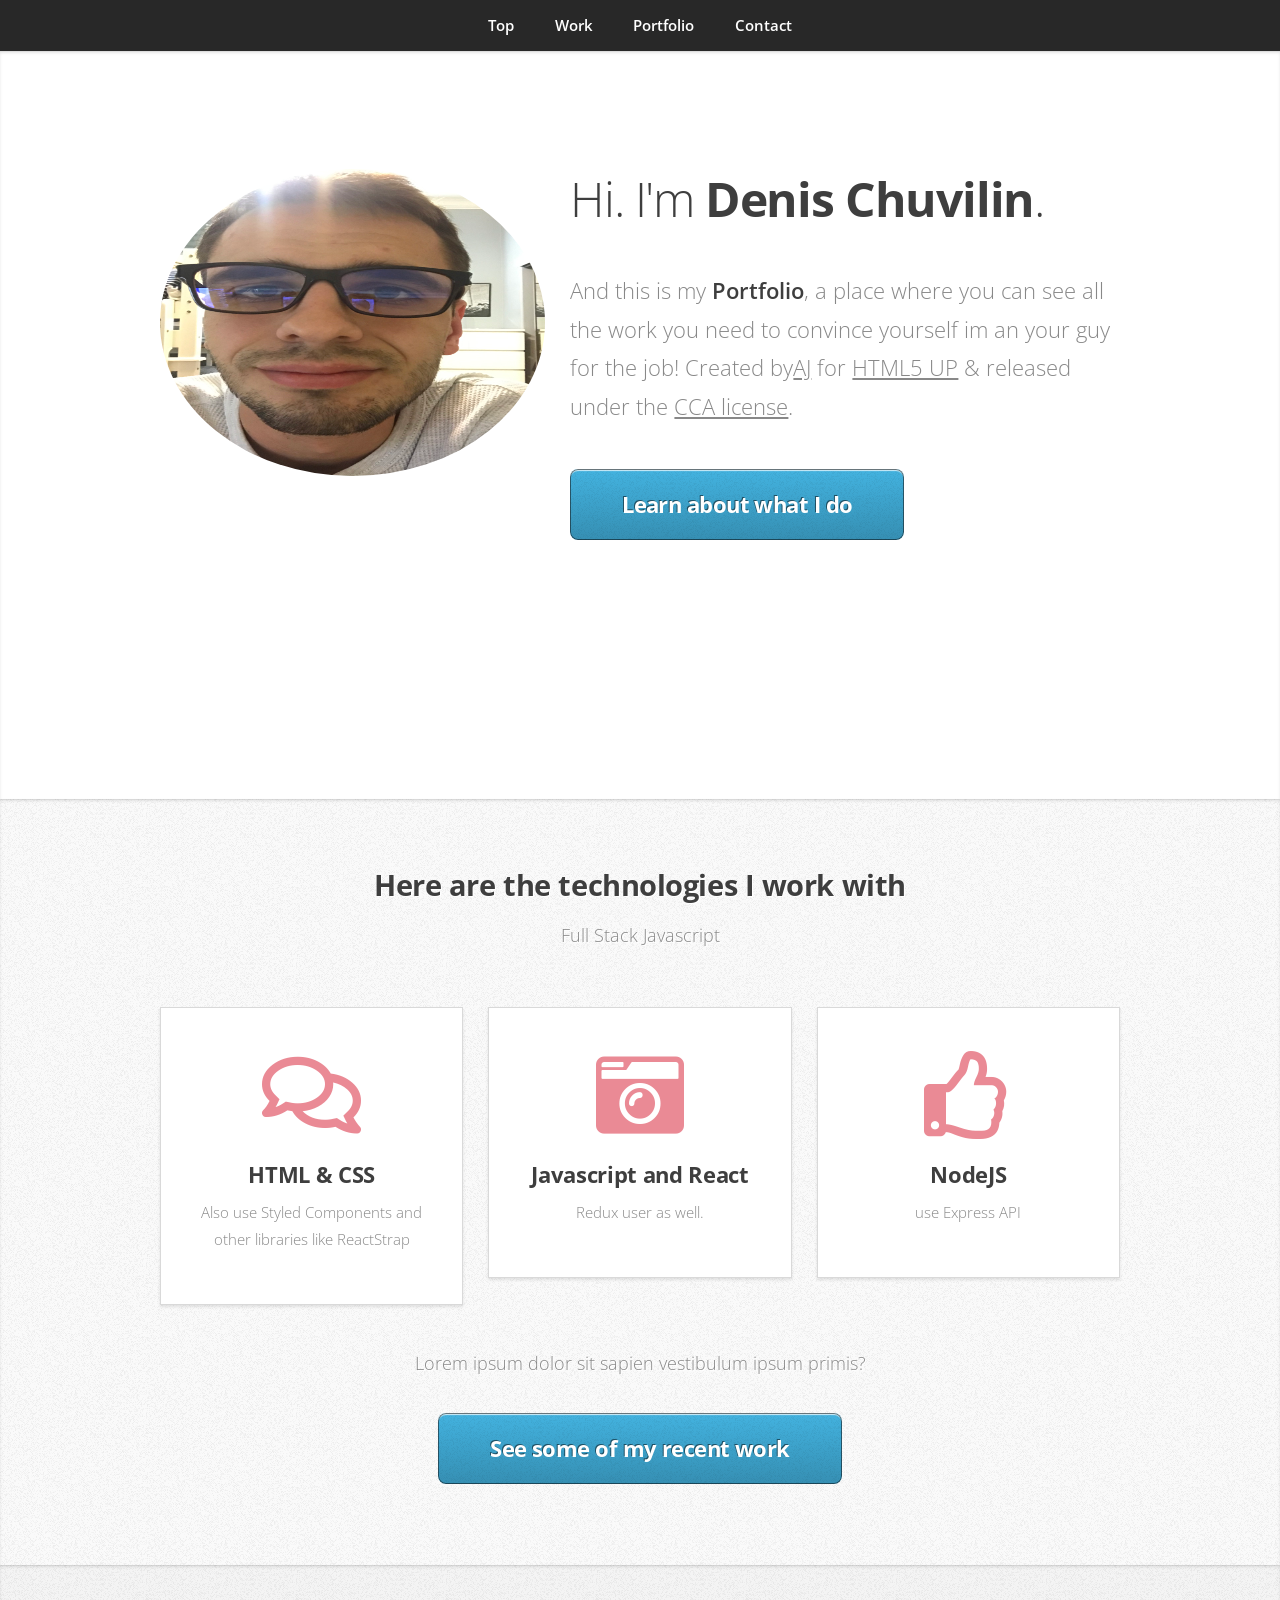
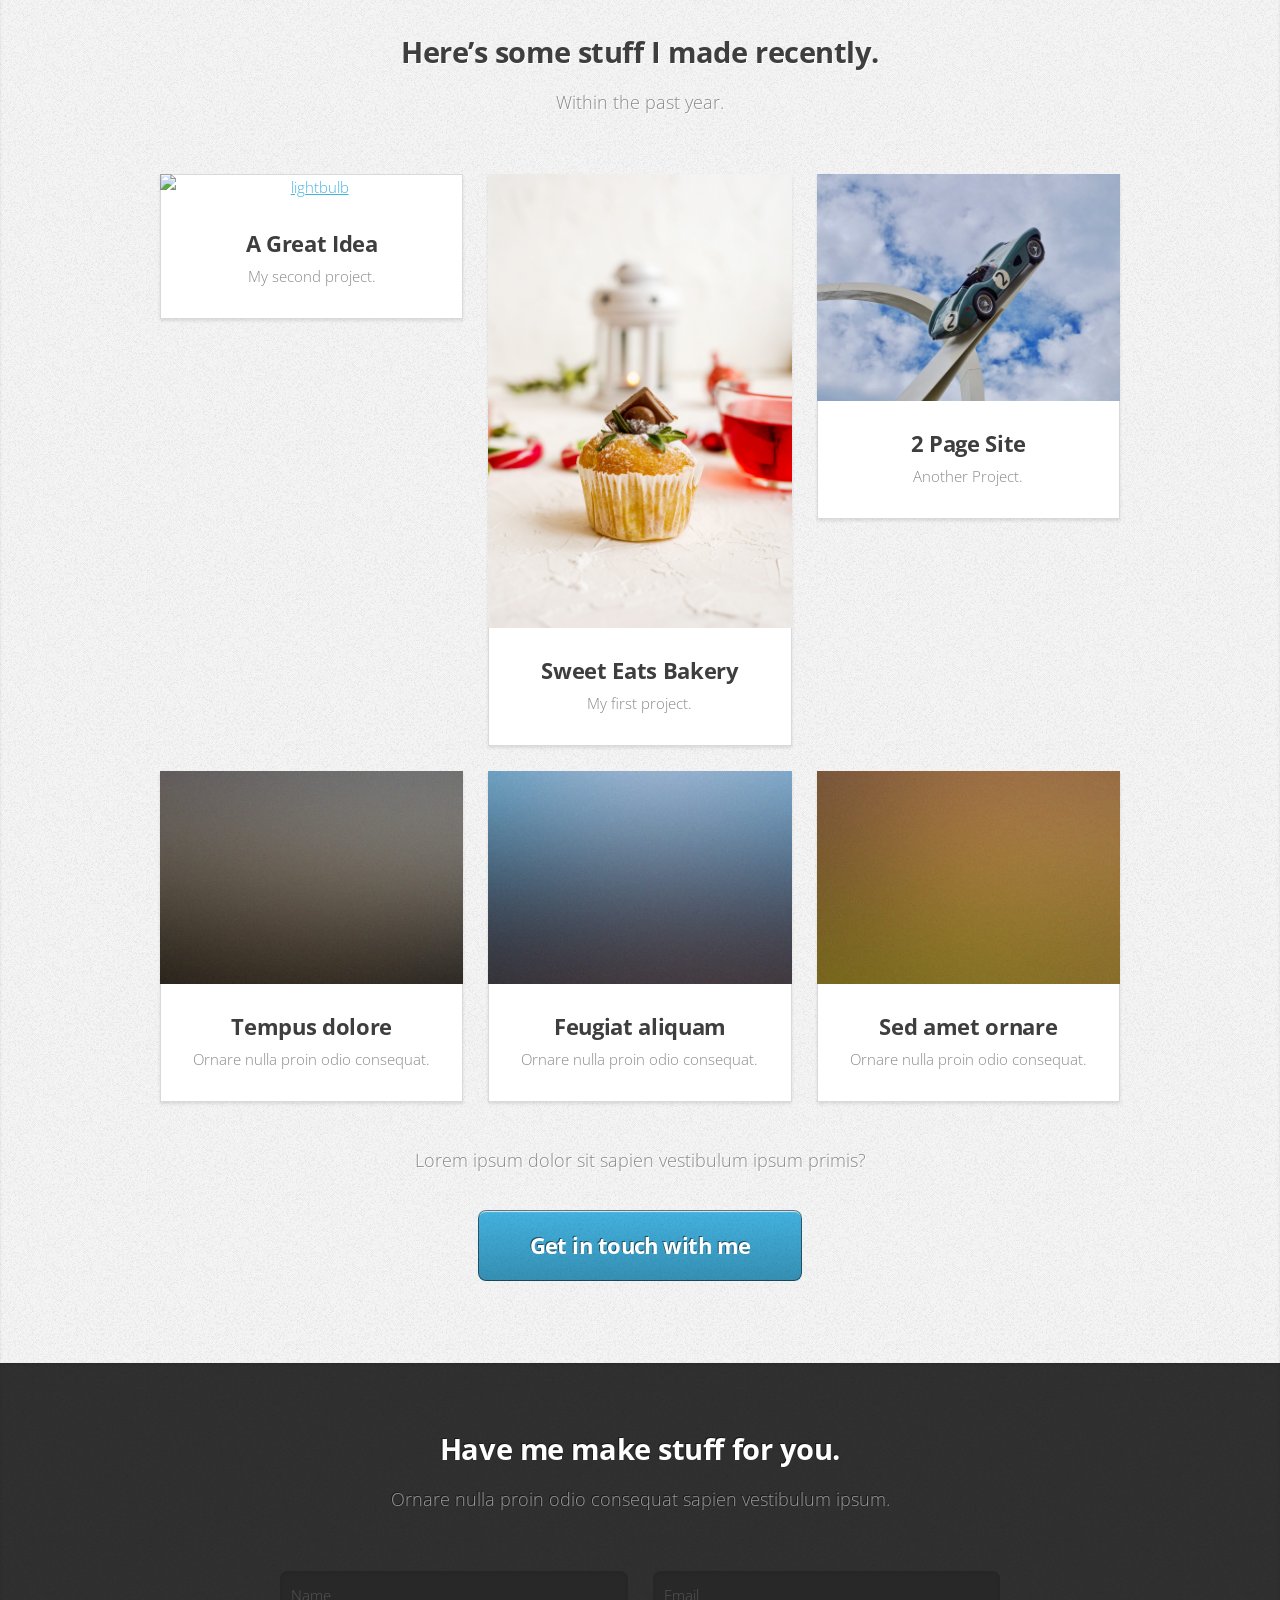
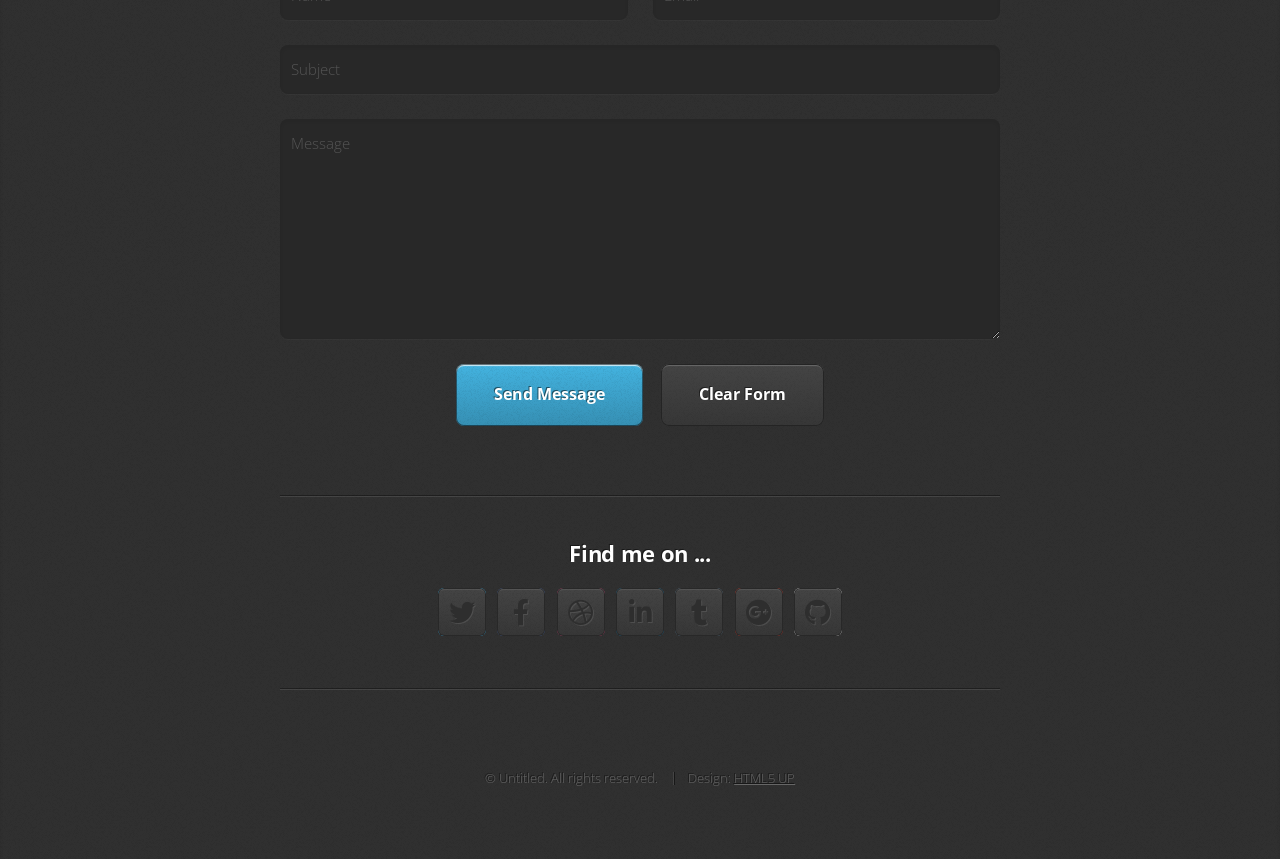
==== commit caaccc00: "updated tech" ====
--- a/index.html
+++ b/index.html
@@ -10,54 +10,6 @@
     <meta charset="utf-8" />
     <meta name="viewport" content="width=device-width, initial-scale=1, user-scalable=no" />
     <link rel="stylesheet" href="assets/css/main.css" />
-    <a
-      style='background-color:black;color:white;text-decoration:none;padding:4px 6px;font-family:-apple-system, BlinkMacSystemFont, "San Francisco", "Helvetica Neue", Helvetica, Ubuntu, Roboto, Noto, "Segoe UI", Arial, sans-serif;font-size:12px;font-weight:bold;line-height:1.2;display:inline-block;border-radius:3px'
-      href="https://unsplash.com/@eugenivy_reserv?utm_medium=referral&amp;utm_campaign=photographer-credit&amp;utm_content=creditBadge"
-      target="_blank"
-      rel="noopener noreferrer"
-      title="Download free do whatever you want high-resolution photos from Євгенія Височина"
-      ><span style="display:inline-block;padding:2px 3px"
-        ><svg
-          xmlns="http://www.w3.org/2000/svg"
-          style="height:12px;width:auto;position:relative;vertical-align:middle;top:-2px;fill:white"
-          viewBox="0 0 32 32"
-        >
-          <title>unsplash-logo</title>
-          <path d="M10 9V0h12v9H10zm12 5h10v18H0V14h10v9h12v-9z"></path></svg></span
-      ><span style="display:inline-block;padding:2px 3px">Євгенія Височина</span></a
-    >
-    <a
-      style='background-color:black;color:white;text-decoration:none;padding:4px 6px;font-family:-apple-system, BlinkMacSystemFont, "San Francisco", "Helvetica Neue", Helvetica, Ubuntu, Roboto, Noto, "Segoe UI", Arial, sans-serif;font-size:12px;font-weight:bold;line-height:1.2;display:inline-block;border-radius:3px'
-      href="https://unsplash.com/@bel2000a?utm_medium=referral&amp;utm_campaign=photographer-credit&amp;utm_content=creditBadge"
-      target="_blank"
-      rel="noopener noreferrer"
-      title="Download free do whatever you want high-resolution photos from Belinda Fewings"
-      ><span style="display:inline-block;padding:2px 3px"
-        ><svg
-          xmlns="http://www.w3.org/2000/svg"
-          style="height:12px;width:auto;position:relative;vertical-align:middle;top:-2px;fill:white"
-          viewBox="0 0 32 32"
-        >
-          <title>unsplash-logo</title>
-          <path d="M10 9V0h12v9H10zm12 5h10v18H0V14h10v9h12v-9z"></path></svg></span
-      ><span style="display:inline-block;padding:2px 3px">Belinda Fewings</span></a
-    >
-    <a
-      style='background-color:black;color:white;text-decoration:none;padding:4px 6px;font-family:-apple-system, BlinkMacSystemFont, "San Francisco", "Helvetica Neue", Helvetica, Ubuntu, Roboto, Noto, "Segoe UI", Arial, sans-serif;font-size:12px;font-weight:bold;line-height:1.2;display:inline-block;border-radius:3px'
-      href="https://unsplash.com/@juniorferreir_?utm_medium=referral&amp;utm_campaign=photographer-credit&amp;utm_content=creditBadge"
-      target="_blank"
-      rel="noopener noreferrer"
-      title="Download free do whatever you want high-resolution photos from Júnior Ferreira"
-      ><span style="display:inline-block;padding:2px 3px"
-        ><svg
-          xmlns="http://www.w3.org/2000/svg"
-          style="height:12px;width:auto;position:relative;vertical-align:middle;top:-2px;fill:white"
-          viewBox="0 0 32 32"
-        >
-          <title>unsplash-logo</title>
-          <path d="M10 9V0h12v9H10zm12 5h10v18H0V14h10v9h12v-9z"></path></svg></span
-      ><span style="display:inline-block;padding:2px 3px">Júnior Ferreira</span></a
-    >
   </head>
 
   <body class="is-preload">
@@ -76,7 +28,7 @@
       <div class="container">
         <div class="row">
           <div class="col-4 col-5-large col-12-medium">
-            <img id="round-img" src="images/tree.jpg" alt="california-redwood" />
+            <img id="round-img" src="images/denis.jpeg" alt="denis-chuvilin" />
           </div>
           <div class="col-8 col-7-large col-12-medium">
             <header>
@@ -98,34 +50,34 @@
     <article id="work" class="wrapper style2">
       <div class="container">
         <header>
-          <h2>Here's all the stuff I do.</h2>
-          <p>Odio turpis amet sed consequat eget posuere consequat.</p>
+          <h2>Here are the technologies I work with</h2>
+          <p>Full Stack Javascript</p>
         </header>
         <div class="row aln-center">
           <div class="col-4 col-6-medium col-12-small">
             <section class="box style1">
               <span class="icon featured fa-comments"></span>
-              <h3>Consequat lorem</h3>
+              <h3>HTML & CSS</h3>
               <p>
-                Ornare nulla proin odio consequat sapien vestibulum ipsum primis sed amet consequat lorem dolore.
+                Also use Styled Components and other libraries like ReactStrap
               </p>
             </section>
           </div>
           <div class="col-4 col-6-medium col-12-small">
             <section class="box style1">
               <span class="icon solid featured fa-camera-retro"></span>
-              <h3>Lorem dolor tempus</h3>
+              <h3>Javascript and React</h3>
               <p>
-                Ornare nulla proin odio consequat sapien vestibulum ipsum primis sed amet consequat lorem dolore.
+                Redux user as well.
               </p>
             </section>
           </div>
           <div class="col-4 col-6-medium col-12-small">
             <section class="box style1">
               <span class="icon featured fa-thumbs-up"></span>
-              <h3>Feugiat posuere</h3>
+              <h3>NodeJS</h3>
               <p>
-                Ornare nulla proin odio consequat sapien vestibulum ipsum primis sed amet consequat lorem dolore.
+                use Express API
               </p>
             </section>
           </div>
@@ -174,21 +126,21 @@
           </div>
           <div class="col-4 col-6-medium col-12-small">
             <article class="box style2">
-              <a href="#" class="image featured"><img src="images/pic04.jpg" alt=""/></a>
+              <a href="#" class="image featured"><img src="images/pic04.jpg" alt="" /></a>
               <h3><a href="#">Tempus dolore</a></h3>
               <p>Ornare nulla proin odio consequat.</p>
             </article>
           </div>
           <div class="col-4 col-6-medium col-12-small">
             <article class="box style2">
-              <a href="#" class="image featured"><img src="images/pic05.jpg" alt=""/></a>
+              <a href="#" class="image featured"><img src="images/pic05.jpg" alt="" /></a>
               <h3><a href="#">Feugiat aliquam</a></h3>
               <p>Ornare nulla proin odio consequat.</p>
             </article>
           </div>
           <div class="col-4 col-6-medium col-12-small">
             <article class="box style2">
-              <a href="#" class="image featured"><img src="images/pic06.jpg" alt=""/></a>
+              <a href="#" class="image featured"><img src="images/pic06.jpg" alt="" /></a>
               <h3><a href="#">Sed amet ornare</a></h3>
               <p>Ornare nulla proin odio consequat.</p>
             </article>
--- a/assets/css/main.css
+++ b/assets/css/main.css
@@ -2005,9 +2005,9 @@
 
 #round-img {
   display: block;
-  width: 250px;
-  border-radius: 50%;
-  height: 250px;
+  width: 100%;
+  border-radius: 100%;
+  height: 60%;
 }
 
 /* Actions */
